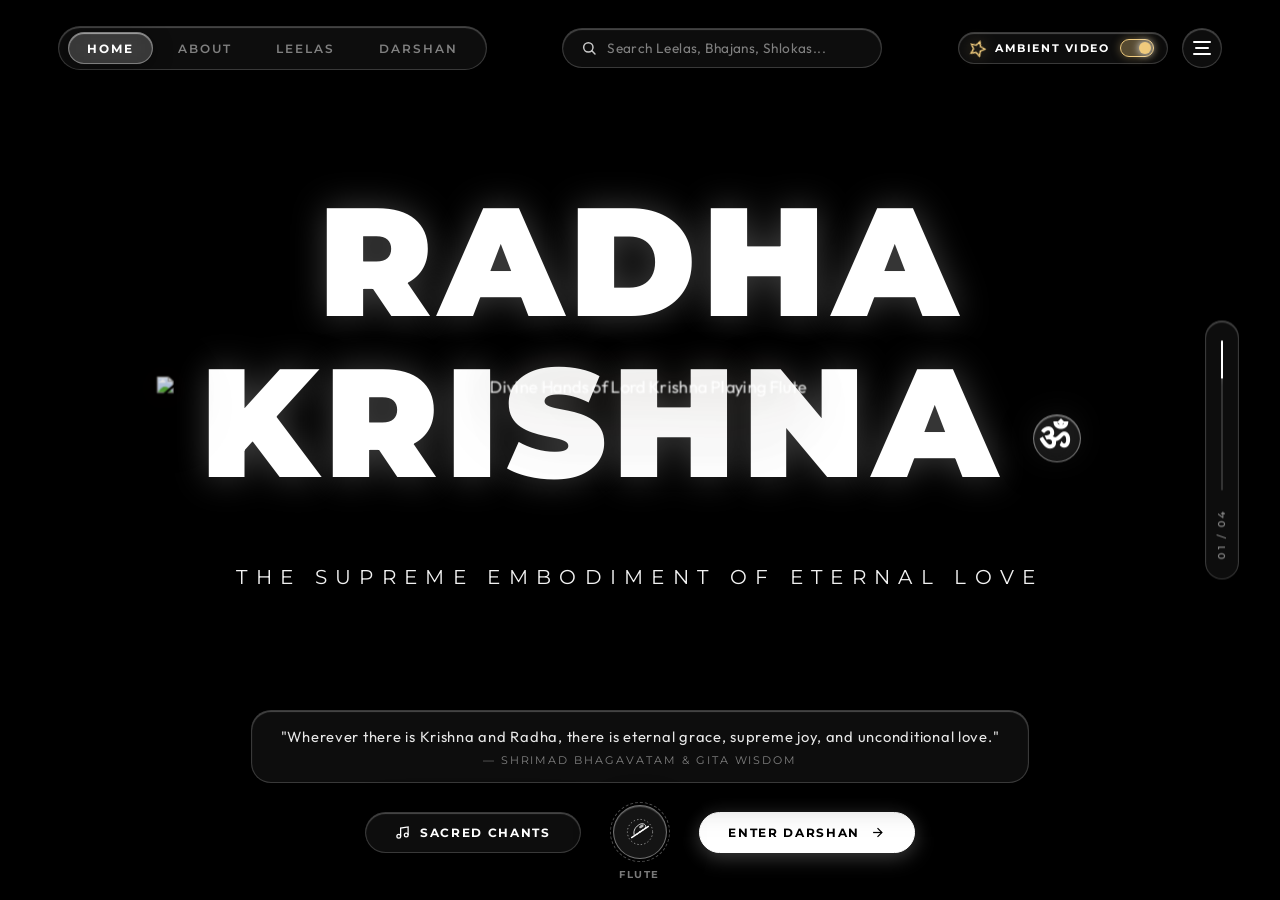
==== index.html @ 84c3e238 "Add files via upload" ====
<!DOCTYPE html>
<html lang="en">
<head>
  <meta charset="UTF-8">
  <meta name="viewport" content="width=device-width, initial-scale=1.0">
  <title>Radha Krishna | Divine Devotional Experience</title>
  <meta name="description" content="Devotional hero section dedicated to Radha and Krishna featuring 3D depth typography with divine hands layered over texts, animated video background, Glass UI aesthetics, and directional hover stretch navigation.">
  <link rel="preconnect" href="https://fonts.googleapis.com">
  <link rel="preconnect" href="https://fonts.gstatic.com" crossorigin>
  <link href="https://fonts.googleapis.com/css2?family=Cinzel:wght@500;700;800;900&family=Montserrat:ital,wght@0,300;0,400;0,600;0,700;0,800;0,900;1,300&family=Outfit:wght@300;400;500;600;700&display=swap" rel="stylesheet">
  <link rel="stylesheet" href="styles.css">
</head>
<body>
  <!-- Main Hero Viewport -->
  <main class="hero-container" id="hero">

    <!-- Animating Peacock Feather & Twinkling Background Video -->
    <div class="video-bg-container" id="videoBgContainer" aria-hidden="true">
      <video 
        id="bgVideo" 
        class="bg-video" 
        autoplay 
        loop 
        muted 
        playsinline 
        preload="auto"
      >
        <source src="https://res.cloudinary.com/acggupzy/video/upload/v1791781565/Animating_feather_and_twinkling___20261012102408.mp4" type="video/mp4">
      </video>
      <!-- Atmospheric Glass Depth Vignette Overlay -->
      <div class="video-vignette-overlay" id="videoOverlay"></div>
    </div>

    <!-- Top Navigation Header -->
    <header class="hero-header">
      <!-- Left Navigation Links with Hover Stretch Move Directional Pill -->
      <nav class="nav-links glass-nav" id="navLinks" aria-label="Main Navigation">
        <!-- Dynamic Directional Stretch Move Glass Indicator -->
        <div class="nav-stretch-pill" id="navStretchPill"></div>

        <a href="#home" class="nav-item active" data-nav="home" data-index="0">
          <span class="nav-text">HOME</span>
        </a>
        <a href="#about" class="nav-item" data-nav="about" data-index="1">
          <span class="nav-text">ABOUT</span>
        </a>
        <a href="#leelas" class="nav-item" data-nav="leelas" data-index="2">
          <span class="nav-text">LEELAS</span>
        </a>
        <a href="#darshan" class="nav-item" data-nav="darshan" data-index="3">
          <span class="nav-text">DARSHAN</span>
        </a>
      </nav>

      <!-- Center-Right Search Pill with Glass UI -->
      <div class="search-pill-wrapper">
        <div class="search-pill glass-card" id="searchPill">
          <svg class="search-icon" viewBox="0 0 24 24" fill="none" stroke="currentColor" stroke-width="2.2" stroke-linecap="round" stroke-linejoin="round" aria-hidden="true">
            <circle cx="11" cy="11" r="7"></circle>
            <line x1="21" y1="21" x2="16.65" y2="16.65"></line>
          </svg>
          <input 
            type="text" 
            id="searchInput" 
            class="search-input" 
            placeholder="Search Leelas, Bhajans, Shlokas..." 
            aria-label="Search"
            autocomplete="off"
          />
          <button class="search-clear-btn" id="searchClearBtn" aria-label="Clear search" style="display: none;">
            <svg viewBox="0 0 24 24" width="14" height="14" stroke="currentColor" stroke-width="2" fill="none">
              <line x1="18" y1="6" x2="6" y2="18"></line>
              <line x1="6" y1="6" x2="18" y2="18"></line>
            </svg>
          </button>
        </div>
      </div>

      <!-- Right Header Actions: Glass UI Video Toggle + Hamburger Menu -->
      <div class="header-actions">
        <!-- Glass UI Background Video Toggle Switch -->
        <div class="glass-toggle-wrapper">
          <button class="glass-toggle-btn active" id="bgVideoToggle" role="switch" aria-checked="true" aria-label="Toggle background animation" title="Toggle background video: Animated Feather & Stars vs Pure Black">
            <span class="toggle-icon-wrap">
              <svg class="toggle-icon icon-sparkle" viewBox="0 0 24 24" fill="none" stroke="currentColor" stroke-width="2">
                <polygon points="12 2 15.09 8.26 22 9.27 17 14.14 18.18 21.02 12 17.77 5.82 21.02 7 14.14 2 9.27 8.91 8.26 12 2"></polygon>
              </svg>
            </span>
            <span class="toggle-label" id="toggleLabel">AMBIENT VIDEO</span>
            <span class="toggle-switch-track">
              <span class="toggle-switch-thumb"></span>
            </span>
          </button>
        </div>

        <!-- Hamburger Menu Button -->
        <button class="menu-toggle-btn glass-btn" id="menuToggleBtn" aria-label="Toggle navigation drawer" aria-expanded="false">
          <span class="hamburger-line line-1"></span>
          <span class="hamburger-line line-2"></span>
          <span class="hamburger-line line-3"></span>
        </button>
      </div>
    </header>

    <!-- Right Margin Vertical Indicator Rail -->
    <aside class="right-rail glass-card" aria-label="Page Section Progress">
      <div class="rail-track">
        <div class="rail-segment active" data-step="1" title="01 • Divine Love"></div>
        <div class="rail-segment" data-step="2" title="02 • Sacred Flute"></div>
        <div class="rail-segment" data-step="3" title="03 • Bhagavad Gita"></div>
        <div class="rail-segment" data-step="4" title="04 • Maha Mantra"></div>
      </div>
      <span class="rail-counter" id="railCounter">01 / 04</span>
    </aside>

    <!-- Center 3D Depth Typography & Foreground Divine Hands Stage -->
    <section class="hero-center-content" id="heroCenterStage">
      <div class="depth-hero-stage" id="depthStage">
        
        <!-- Background Layer: Main Title "RADHA KRISHNA" (layered behind hands) -->
        <div class="title-layer-behind" id="titleLayer">
          <h1 class="main-title" id="mainTitle">
            <span class="title-word word-radha">RADHA</span>
            <span class="title-word word-krishna">KRISHNA</span>
            <sup class="title-badge glass-badge" title="Divine Supreme Absolute">ॐ</sup>
          </h1>
        </div>

        <!-- Foreground Depth Layer: Divine Hands OVER the Texts -->
        <div class="foreground-hands-wrap" id="foregroundHandsWrap" aria-hidden="true">
          <img 
            src="assets/krishna_divine_hands.png" 
            alt="Divine Hands of Lord Krishna Playing Flute" 
            class="divine-hands-img"
            id="divineHandsImg"
            draggable="false"
          />
        </div>

        <!-- Subtitle Layer (anchored directly underneath) -->
        <div class="subtitle-wrap" id="subTitleWrap">
          <p class="subtitle" id="subTitle">
            THE SUPREME EMBODIMENT OF ETERNAL LOVE
          </p>
        </div>

      </div>
    </section>

    <!-- Bottom Tagline & Call-To-Action Area -->
    <footer class="hero-bottom">
      <div class="tagline-container glass-card">
        <p class="quote-text" id="quoteText">
          "Wherever there is Krishna and Radha, there is eternal grace, supreme joy, and unconditional love."
        </p>
        <span class="quote-source" id="quoteSource">— Shrimad Bhagavatam &amp; Gita Wisdom</span>
      </div>

      <!-- Interactive Emblem / Call-To-Action Center Anchor -->
      <div class="bottom-action-group">
        <div class="cta-buttons">
          <button class="btn btn-secondary glass-btn" id="chantsBtn">
            <svg class="btn-icon" viewBox="0 0 24 24" fill="none" stroke="currentColor" stroke-width="2">
              <path d="M9 18V5l12-2v13"></path>
              <circle cx="6" cy="18" r="3"></circle>
              <circle cx="18" cy="16" r="3"></circle>
            </svg>
            <span>SACRED CHANTS</span>
          </button>

          <!-- Center Circular Emblem / Flute Harmony Player (Reference Spider logo position) -->
          <button class="emblem-btn glass-emblem" id="emblemBtn" aria-label="Play Divine Flute Harmony" title="Click to play / pause divine Bansuri flute harmony">
            <div class="emblem-ring"></div>
            <div class="emblem-icon-wrap">
              <!-- Sacred Flute & Peacock Feather Icon -->
              <svg class="emblem-svg" viewBox="0 0 40 40" fill="none" xmlns="http://www.w3.org/2000/svg">
                <!-- Outer halo -->
                <circle cx="20" cy="20" r="18" stroke="currentColor" stroke-width="1.2" stroke-dasharray="2 3" opacity="0.6"/>
                <!-- Flute -->
                <line x1="8" y1="28" x2="32" y2="12" stroke="currentColor" stroke-width="2" stroke-linecap="round"/>
                <!-- Flute finger holes -->
                <circle cx="16" cy="22.7" r="1" fill="currentColor"/>
                <circle cx="20" cy="20" r="1" fill="currentColor"/>
                <circle cx="24" cy="17.3" r="1" fill="currentColor"/>
                <circle cx="28" cy="14.7" r="1" fill="currentColor"/>
                <!-- Peacock feather crest feather plume -->
                <path d="M12 25C10 20 12 14 18 10C22 7 27 8 28 11C29 14 24 18 19 20" stroke="currentColor" stroke-width="1.4" stroke-linecap="round" opacity="0.85"/>
                <ellipse cx="22" cy="12" rx="3.5" ry="2" transform="rotate(-30 22 12)" fill="currentColor" opacity="0.7"/>
              </svg>
            </div>
            <span class="audio-status-pill" id="audioStatusText">FLUTE</span>
          </button>

          <button class="btn btn-primary glass-primary-btn" id="darshanBtn">
            <span>ENTER DARSHAN</span>
            <svg class="btn-arrow" viewBox="0 0 24 24" fill="none" stroke="currentColor" stroke-width="2">
              <line x1="5" y1="12" x2="19" y2="12"></line>
              <polyline points="12 5 19 12 12 19"></polyline>
            </svg>
          </button>
        </div>
      </div>
    </footer>

    <!-- Slide / Drawer Navigation Menu Overlay -->
    <div class="drawer-overlay" id="drawerOverlay" aria-hidden="true">
      <div class="drawer-panel glass-drawer" id="drawerPanel">
        <div class="drawer-header">
          <div class="drawer-logo">
            <span class="om-symbol">ॐ</span>
            <span>DIVINE PORTAL</span>
          </div>
          <button class="drawer-close-btn" id="drawerCloseBtn" aria-label="Close drawer">
            <svg viewBox="0 0 24 24" width="22" height="22" stroke="currentColor" stroke-width="2" fill="none">
              <line x1="18" y1="6" x2="6" y2="18"></line>
              <line x1="6" y1="6" x2="18" y2="18"></line>
            </svg>
          </button>
        </div>

        <nav class="drawer-nav">
          <a href="#home" class="drawer-link active" data-slide="0">
            <span class="drawer-num">01</span>
            <span class="drawer-title">HOME (SWAGATAM)</span>
          </a>
          <a href="#about" class="drawer-link" data-slide="1">
            <span class="drawer-num">02</span>
            <span class="drawer-title">THE DIVINE COUPLE</span>
          </a>
          <a href="#leelas" class="drawer-link" data-slide="2">
            <span class="drawer-num">03</span>
            <span class="drawer-title">SACRED VRINDAVAN LEELAS</span>
          </a>
          <a href="#gita" class="drawer-link" data-slide="3">
            <span class="drawer-num">04</span>
            <span class="drawer-title">BHAGAVAD GITA TEACHINGS</span>
          </a>
          <a href="#darshan" class="drawer-link" data-slide="4">
            <span class="drawer-num">05</span>
            <span class="drawer-title">TEMPLE &amp; DAILY DARSHAN</span>
          </a>
          <a href="#bhajans" class="drawer-link" data-slide="5">
            <span class="drawer-num">06</span>
            <span class="drawer-title">BHAJANS &amp; KIRTAN</span>
          </a>
        </nav>

        <div class="drawer-footer">
          <p class="drawer-mantra">
            "हरे कृष्ण हरे कृष्ण कृष्ण कृष्ण हरे हरे ।<br>
            हरे राम हरे राम राम राम हरे हरे ॥"
          </p>
          <div class="drawer-actions">
            <button class="btn btn-secondary btn-full glass-btn" id="drawerMahaMantraBtn">COPY MAHA-MANTRA</button>
          </div>
        </div>
      </div>
    </div>

    <!-- Sacred Chants Modal -->
    <div class="modal-backdrop" id="chantsModal" aria-hidden="true">
      <div class="modal-card glass-modal">
        <div class="modal-header">
          <h3>SACRED MANTRAS &amp; CHANTS</h3>
          <button class="modal-close-btn" id="modalCloseBtn" aria-label="Close modal">&times;</button>
        </div>
        <div class="modal-body">
          <div class="mantra-card glass-card">
            <h4>Maha Mantra</h4>
            <p class="sanskrit">हरे कृष्ण हरे कृष्ण कृष्ण कृष्ण हरे हरे | हरे राम हरे राम राम राम हरे हरे ||</p>
            <p class="translation">"O Lord Krishna, O Energy of the Lord (Hara/Radha), please engage me in Your transcendental loving service."</p>
          </div>
          <div class="mantra-card glass-card">
            <h4>Radha Gayatri Mantra</h4>
            <p class="sanskrit">ॐ वृषभानुजायै विद्महे कृष्णप्रियायै धीमहि तन्नो राधा प्रचोदयात् ||</p>
            <p class="translation">"May the daughter of King Vrishabhanu and the beloved of Krishna illuminate our intellect and guide our spiritual path."</p>
          </div>
          <div class="mantra-card glass-card">
            <h4>Krishna Shloka (Bhagavad Gita 4.7)</h4>
            <p class="sanskrit">यदा यदा हि धर्मस्य ग्लानिर्भवति भारत | अभ्युत्थानमधर्मस्य तदात्मानं सृजाम्यहम् ||</p>
            <p class="translation">"Whenever virtue subsides and wickedness prevails, I manifest Myself on earth."</p>
          </div>
        </div>
      </div>
    </div>

    <!-- Interactive Toast Notification -->
    <div class="toast glass-toast" id="toast" role="status" aria-live="polite"></div>

  </main>

  <script src="script.js"></script>
</body>
</html>
---- styles.css ----
/* ==========================================================================
   Radha Krishna Devotional Hero Section
   With Animating Feather & Twinkling Video Background,
   Glass UI Aesthetics & Directional Hover Stretch Navigation
   ========================================================================== */

:root {
  --bg-color: #000000;
  --text-primary: #ffffff;
  --text-secondary: rgba(255, 255, 255, 0.78);
  --text-muted: rgba(255, 255, 255, 0.48);
  
  /* Glass UI Design Tokens */
  --glass-bg: rgba(255, 255, 255, 0.05);
  --glass-bg-hover: rgba(255, 255, 255, 0.12);
  --glass-border: rgba(255, 255, 255, 0.18);
  --glass-border-hover: rgba(255, 255, 255, 0.55);
  --glass-blur: 20px;
  --glass-shadow: 0 10px 36px rgba(0, 0, 0, 0.5), inset 0 1px 1px rgba(255, 255, 255, 0.25);
  
  --accent-gold: #f0cb7d;
  --accent-gold-glow: rgba(240, 203, 125, 0.4);

  --font-display: 'Montserrat', -apple-system, BlinkMacSystemFont, sans-serif;
  --font-serif: 'Cinzel', serif;
  --font-body: 'Outfit', sans-serif;

  --nav-height: 80px;
  --side-padding: clamp(1.5rem, 4.5vw, 5rem);
}

/* Reset & Box Sizing */
*, *::before, *::after {
  margin: 0;
  padding: 0;
  box-sizing: border-box;
}

html, body {
  width: 100%;
  height: 100%;
  background-color: var(--bg-color);
  color: var(--text-primary);
  font-family: var(--font-body);
  overflow-x: hidden;
  -webkit-font-smoothing: antialiased;
  -moz-osx-font-smoothing: grayscale;
}

/* ==========================================================================
   Hero Container Layout
   ========================================================================== */
.hero-container {
  position: relative;
  width: 100vw;
  min-height: 100vh;
  background-color: #000000;
  display: flex;
  flex-direction: column;
  justify-content: space-between;
  padding: 0 var(--side-padding);
  user-select: none;
  overflow: hidden;
}

/* ==========================================================================
   Video Background & Atmospheric Depth Overlays
   ========================================================================== */
.video-bg-container {
  position: fixed;
  inset: 0;
  width: 100vw;
  height: 100vh;
  z-index: 0;
  pointer-events: none;
  opacity: 1;
  visibility: visible;
  transition: opacity 0.6s cubic-bezier(0.2, 0.8, 0.2, 1), visibility 0.6s ease;
  overflow: hidden;
}

.video-bg-container.hidden {
  opacity: 0;
  visibility: hidden;
}

.bg-video {
  position: absolute;
  top: 50%;
  left: 50%;
  width: 100%;
  height: 100%;
  min-width: 100vw;
  min-height: 100vh;
  object-fit: cover;
  transform: translate(-50%, -50%);
  filter: brightness(0.82) contrast(1.12);
}

.video-vignette-overlay {
  position: absolute;
  inset: 0;
  /* Deep cinematic radial gradient + vertical gradient ensuring text crispness */
  background: 
    radial-gradient(ellipse at center, rgba(0, 0, 0, 0.25) 0%, rgba(0, 0, 0, 0.68) 65%, #000000 100%),
    linear-gradient(to bottom, rgba(0, 0, 0, 0.6) 0%, transparent 22%, transparent 75%, rgba(0, 0, 0, 0.85) 100%);
  pointer-events: none;
}

/* ==========================================================================
   Top Header Navigation
   ========================================================================== */
.hero-header {
  position: relative;
  z-index: 50;
  width: 100%;
  height: var(--nav-height);
  display: flex;
  align-items: center;
  justify-content: space-between;
  gap: 1.5rem;
  padding-top: 1rem;
}

/* Glass UI Nav Capsule with Directional Hover Stretch Indicator */
.nav-links.glass-nav {
  position: relative;
  display: flex;
  align-items: center;
  background: var(--glass-bg);
  backdrop-filter: blur(var(--glass-blur));
  -webkit-backdrop-filter: blur(var(--glass-blur));
  border: 1px solid var(--glass-border);
  border-radius: 9999px;
  padding: 5px 8px;
  gap: 4px;
  box-shadow: var(--glass-shadow);
  transition: border-color 0.3s ease;
}

.nav-links.glass-nav:hover {
  border-color: rgba(255, 255, 255, 0.3);
}

/* The Moving Directional Stretch Glass Pill */
.nav-stretch-pill {
  position: absolute;
  top: 5px;
  bottom: 5px;
  left: 0;
  width: 0;
  border-radius: 9999px;
  background: rgba(255, 255, 255, 0.16);
  backdrop-filter: blur(14px);
  -webkit-backdrop-filter: blur(14px);
  border: 1px solid rgba(255, 255, 255, 0.35);
  box-shadow: 0 4px 20px rgba(0, 0, 0, 0.35), inset 0 1px 1px rgba(255, 255, 255, 0.55);
  pointer-events: none;
  z-index: 1;
  opacity: 0;
  transform-origin: center;
  /* Fluid elastic transition */
  transition: 
    left 0.32s cubic-bezier(0.2, 0.9, 0.28, 1),
    width 0.32s cubic-bezier(0.2, 0.9, 0.28, 1),
    transform 0.24s cubic-bezier(0.2, 0.9, 0.28, 1),
    opacity 0.25s ease;
}

/* Dynamic Directional Stretch Classes applied via JS */
.nav-stretch-pill.stretch-right {
  transform: scaleX(1.2) skewX(-3deg);
  transform-origin: left center;
}

.nav-stretch-pill.stretch-left {
  transform: scaleX(1.2) skewX(3deg);
  transform-origin: right center;
}

/* Nav Item Links */
.nav-item {
  position: relative;
  z-index: 2;
  display: inline-flex;
  align-items: center;
  justify-content: center;
  text-decoration: none;
  font-family: var(--font-display);
  font-size: 0.78rem;
  font-weight: 600;
  letter-spacing: 0.16em;
  color: var(--text-muted);
  padding: 0.55rem 1.25rem;
  border-radius: 9999px;
  transition: color 0.25s ease, transform 0.25s cubic-bezier(0.2, 0.8, 0.2, 1);
  white-space: nowrap;
}

.nav-item:hover {
  color: var(--text-primary);
  transform: translateY(-1px);
}

.nav-item.active {
  color: var(--text-primary);
  font-weight: 700;
}

/* Center-Right Search Pill (Glass UI) */
.search-pill-wrapper {
  flex: 0 1 320px;
  display: flex;
  justify-content: center;
}

.search-pill.glass-card {
  width: 100%;
  max-width: 320px;
  height: 40px;
  background: var(--glass-bg);
  backdrop-filter: blur(var(--glass-blur));
  -webkit-backdrop-filter: blur(var(--glass-blur));
  border: 1px solid var(--glass-border);
  border-radius: 9999px;
  display: flex;
  align-items: center;
  padding: 0 1.1rem;
  gap: 0.65rem;
  box-shadow: var(--glass-shadow);
  transition: all 0.3s cubic-bezier(0.2, 0.8, 0.2, 1);
}

.search-pill.glass-card:hover,
.search-pill.glass-card:focus-within {
  background: var(--glass-bg-hover);
  border-color: var(--glass-border-hover);
  box-shadow: 0 0 20px rgba(255, 255, 255, 0.12), inset 0 1px 1px rgba(255, 255, 255, 0.4);
}

.search-icon {
  width: 16px;
  height: 16px;
  stroke: var(--text-secondary);
  flex-shrink: 0;
  transition: stroke 0.2s ease;
}

.search-pill:focus-within .search-icon {
  stroke: var(--text-primary);
}

.search-input {
  width: 100%;
  background: transparent;
  border: none;
  outline: none;
  color: var(--text-primary);
  font-family: var(--font-body);
  font-size: 0.85rem;
  letter-spacing: 0.03em;
}

.search-input::placeholder {
  color: var(--text-muted);
  font-weight: 400;
  transition: opacity 0.2s ease;
}

.search-input:focus::placeholder {
  opacity: 0.4;
}

.search-clear-btn {
  background: transparent;
  border: none;
  color: var(--text-secondary);
  cursor: pointer;
  padding: 2px;
  display: flex;
  align-items: center;
  justify-content: center;
  transition: color 0.2s ease;
}

.search-clear-btn:hover {
  color: var(--text-primary);
}

/* Header Actions & Glass UI Toggle */
.header-actions {
  display: flex;
  align-items: center;
  gap: 0.9rem;
}

/* Glass UI Video Background Toggle */
.glass-toggle-wrapper {
  display: flex;
  align-items: center;
}

.glass-toggle-btn {
  display: inline-flex;
  align-items: center;
  gap: 0.65rem;
  padding: 6px 13px 6px 11px;
  background: var(--glass-bg);
  backdrop-filter: blur(var(--glass-blur));
  -webkit-backdrop-filter: blur(var(--glass-blur));
  border: 1px solid var(--glass-border);
  border-radius: 9999px;
  box-shadow: var(--glass-shadow);
  cursor: pointer;
  color: #ffffff;
  font-family: var(--font-display);
  font-size: 0.7rem;
  font-weight: 700;
  letter-spacing: 0.14em;
  transition: all 0.3s cubic-bezier(0.2, 0.8, 0.2, 1);
  user-select: none;
}

.glass-toggle-btn:hover {
  background: var(--glass-bg-hover);
  border-color: var(--glass-border-hover);
  box-shadow: 0 6px 24px rgba(255, 255, 255, 0.12), inset 0 1px 1px rgba(255, 255, 255, 0.4);
  transform: translateY(-1px);
}

.toggle-icon-wrap {
  width: 15px;
  height: 15px;
  display: flex;
  align-items: center;
  justify-content: center;
  color: var(--text-muted);
  transition: all 0.3s ease;
}

.glass-toggle-btn.active .toggle-icon-wrap {
  color: var(--accent-gold);
  transform: rotate(20deg) scale(1.15);
  filter: drop-shadow(0 0 6px var(--accent-gold-glow));
}

.toggle-label {
  font-size: 0.68rem;
  color: var(--text-secondary);
  transition: color 0.25s ease;
}

.glass-toggle-btn.active .toggle-label {
  color: #ffffff;
}

.toggle-switch-track {
  position: relative;
  width: 34px;
  height: 18px;
  background: rgba(255, 255, 255, 0.14);
  border-radius: 9999px;
  border: 1px solid rgba(255, 255, 255, 0.25);
  transition: all 0.3s ease;
}

.glass-toggle-btn.active .toggle-switch-track {
  background: rgba(240, 203, 125, 0.32);
  border-color: var(--accent-gold);
  box-shadow: 0 0 10px var(--accent-gold-glow);
}

.toggle-switch-thumb {
  position: absolute;
  top: 2px;
  left: 2px;
  width: 12px;
  height: 12px;
  border-radius: 50%;
  background: #ffffff;
  box-shadow: 0 2px 6px rgba(0, 0, 0, 0.4);
  transition: transform 0.3s cubic-bezier(0.2, 0.9, 0.3, 1), background-color 0.3s ease;
}

.glass-toggle-btn.active .toggle-switch-thumb {
  transform: translateX(16px);
  background: var(--accent-gold);
  box-shadow: 0 0 8px #ffffff;
}

/* Glass Hamburger Button */
.menu-toggle-btn.glass-btn {
  background: var(--glass-bg);
  backdrop-filter: blur(var(--glass-blur));
  -webkit-backdrop-filter: blur(var(--glass-blur));
  border: 1px solid var(--glass-border);
  border-radius: 50%;
  width: 40px;
  height: 40px;
  display: flex;
  flex-direction: column;
  justify-content: center;
  align-items: center;
  gap: 4px;
  cursor: pointer;
  padding: 0;
  transition: all 0.28s ease;
  box-shadow: var(--glass-shadow);
}

.menu-toggle-btn.glass-btn:hover {
  background: var(--glass-bg-hover);
  border-color: var(--glass-border-hover);
  transform: translateY(-1px);
}

.hamburger-line {
  display: block;
  height: 2px;
  background-color: var(--text-primary);
  border-radius: 2px;
  transition: all 0.25s cubic-bezier(0.4, 0, 0.2, 1);
}

.hamburger-line.line-1 { width: 18px; }
.hamburger-line.line-2 { width: 14px; }
.hamburger-line.line-3 { width: 18px; }

.menu-toggle-btn:hover .hamburger-line {
  width: 18px;
}

/* ==========================================================================
   Right Margin Vertical Rail Indicator
   ========================================================================== */
.right-rail.glass-card {
  position: fixed;
  right: clamp(1.2rem, 3.2vw, 3.5rem);
  top: 50%;
  transform: translateY(-50%);
  z-index: 40;
  display: flex;
  flex-direction: column;
  align-items: center;
  gap: 1.2rem;
  background: var(--glass-bg);
  backdrop-filter: blur(var(--glass-blur));
  -webkit-backdrop-filter: blur(var(--glass-blur));
  border: 1px solid var(--glass-border);
  border-radius: 9999px;
  padding: 1.2rem 0.6rem;
  box-shadow: var(--glass-shadow);
}

.rail-track {
  width: 2px;
  height: 150px;
  background-color: rgba(255, 255, 255, 0.16);
  position: relative;
  display: flex;
  flex-direction: column;
  border-radius: 2px;
  overflow: hidden;
}

.rail-segment {
  flex: 1;
  width: 100%;
  cursor: pointer;
  transition: background-color 0.3s ease;
  position: relative;
}

.rail-segment:hover {
  background-color: rgba(255, 255, 255, 0.4);
}

.rail-segment.active {
  background-color: #ffffff;
  box-shadow: 0 0 10px rgba(255, 255, 255, 0.85);
}

.rail-counter {
  font-family: var(--font-display);
  font-size: 0.65rem;
  font-weight: 600;
  letter-spacing: 0.2em;
  color: var(--text-muted);
  writing-mode: vertical-rl;
  text-orientation: mixed;
  transform: rotate(180deg);
}

/* ==========================================================================
   Center 3D Depth Typography & Foreground Divine Hands Stage
   Hands Layered OVER the Text (Spider-Man 3D Depth Style)
   ========================================================================== */
.hero-center-content {
  position: relative;
  z-index: 20;
  flex: 1;
  display: flex;
  flex-direction: column;
  justify-content: center;
  align-items: center;
  text-align: center;
  padding: 1.5rem 0;
  margin: auto 0;
  width: 100%;
}

.depth-hero-stage {
  position: relative;
  width: 100%;
  max-width: 1440px;
  display: flex;
  flex-direction: column;
  align-items: center;
  justify-content: center;
  perspective: 1200px;
  transform-style: preserve-3d;
}

/* Background Layer: Massive Bold Title "RADHA KRISHNA" (behind hands) */
.title-layer-behind {
  position: relative;
  z-index: 10;
  display: flex;
  align-items: center;
  justify-content: center;
  width: 100%;
  transform-style: preserve-3d;
  will-change: transform;
  transition: transform 0.2s cubic-bezier(0.2, 0.8, 0.2, 1);
}

.main-title {
  display: inline-flex;
  align-items: baseline;
  justify-content: center;
  flex-wrap: wrap;
  gap: clamp(0.5rem, 2vw, 2.5rem);
  font-family: var(--font-display);
  font-size: clamp(3.8rem, 12vw, 11rem);
  font-weight: 900;
  line-height: 0.88;
  letter-spacing: 0.04em;
  text-transform: uppercase;
  color: #ffffff;
  position: relative;
  margin: 0;
  padding: 0;
  text-shadow: 0 0 35px rgba(255, 255, 255, 0.25), 0 10px 40px rgba(0, 0, 0, 0.8);
}

.title-word {
  display: inline-block;
  letter-spacing: 0.04em;
}

/* Om ॐ Glass Badge */
.title-badge.glass-badge {
  font-family: var(--font-serif);
  font-size: clamp(1rem, 2.8vw, 2.4rem);
  font-weight: 700;
  vertical-align: super;
  line-height: 1;
  margin-left: 0.3rem;
  color: var(--text-primary);
  background: rgba(255, 255, 255, 0.08);
  backdrop-filter: blur(12px);
  -webkit-backdrop-filter: blur(12px);
  border: 1.5px solid rgba(255, 255, 255, 0.45);
  border-radius: 50%;
  width: clamp(26px, 3.8vw, 48px);
  height: clamp(26px, 3.8vw, 48px);
  display: inline-flex;
  align-items: center;
  justify-content: center;
  box-sizing: border-box;
  transform: translateY(-0.8em);
  transition: all 0.3s ease;
  cursor: pointer;
  box-shadow: 0 4px 16px rgba(0, 0, 0, 0.3), inset 0 1px 1px rgba(255, 255, 255, 0.4);
}

.title-badge.glass-badge:hover {
  border-color: #ffffff;
  background: rgba(255, 255, 255, 0.18);
  transform: translateY(-0.8em) scale(1.08);
  box-shadow: 0 0 20px rgba(255, 255, 255, 0.35);
}

/* Foreground Depth Layer: Divine Hands OVER the Texts (z-index 25) */
.foreground-hands-wrap {
  position: absolute;
  top: 48%;
  left: 50%;
  transform: translate(-50%, -50%);
  z-index: 25;
  width: min(920px, 88vw);
  max-width: 950px;
  pointer-events: none;
  transform-style: preserve-3d;
  will-change: transform, opacity, filter;
  transition: transform 0.2s cubic-bezier(0.2, 0.8, 0.2, 1),
              opacity 0.45s cubic-bezier(0.2, 0.8, 0.2, 1),
              filter 0.45s cubic-bezier(0.2, 0.8, 0.2, 1);
  display: flex;
  align-items: center;
  justify-content: center;
  opacity: 0.9;
}

.divine-hands-img {
  width: 100%;
  height: auto;
  object-fit: contain;
  display: block;
  /* Multi-level ambient occlusion shadow casting onto text behind */
  filter: 
    drop-shadow(0 20px 45px rgba(0, 0, 0, 0.9)) 
    drop-shadow(0 0 35px rgba(240, 203, 125, 0.3))
    drop-shadow(0 -5px 20px rgba(0, 0, 0, 0.5));
  animation: floatHands 6s ease-in-out infinite;
  transition: opacity 0.45s cubic-bezier(0.2, 0.8, 0.2, 1),
              filter 0.45s cubic-bezier(0.2, 0.8, 0.2, 1);
}

@keyframes floatHands {
  0%, 100% {
    transform: translateY(0px) rotate(0deg);
  }
  50% {
    transform: translateY(-6px) rotate(0.4deg);
  }
}

/* ==========================================================================
   Hover Transparency & Text Reveal Effects
   Makes forearms transparent on hover so covered text/subheadings shine through
   ========================================================================== */

/* Stage Hover: reduce forearms opacity to make covered text visible */
.depth-hero-stage:hover .foreground-hands-wrap,
.foreground-hands-wrap.hover-transparent {
  opacity: 0.32;
  filter: drop-shadow(0 10px 25px rgba(0, 0, 0, 0.6))
          drop-shadow(0 0 25px rgba(240, 203, 125, 0.25));
}

/* Hovering specifically on the subtitle/subheadings: maximum transparency */
.subtitle-wrap:hover ~ .foreground-hands-wrap,
.depth-hero-stage:hover .subtitle-wrap:hover ~ .foreground-hands-wrap,
.foreground-hands-wrap.ultra-transparent {
  opacity: 0.18;
}

/* Text glow & illumination on hover */
.depth-hero-stage:hover .main-title,
.title-layer-behind:hover .main-title {
  text-shadow: 0 0 50px rgba(255, 255, 255, 0.95), 
               0 0 25px rgba(240, 203, 125, 0.6),
               0 10px 40px rgba(0, 0, 0, 0.85);
}

/* Subtitle Layer positioned beneath the composition with frosted glass highlight */
.subtitle-wrap {
  position: relative;
  z-index: 35;
  margin-top: clamp(2.8rem, 5.2vw, 4.6rem);
  text-align: center;
  width: 100%;
  pointer-events: auto;
  cursor: default;
  transition: all 0.35s ease;
}

.subtitle {
  display: inline-block;
  font-family: var(--font-display);
  font-size: clamp(0.78rem, 1.6vw, 1.45rem);
  font-weight: 400;
  letter-spacing: clamp(0.32em, 0.65vw, 0.58em);
  text-transform: uppercase;
  color: rgba(255, 255, 255, 0.95);
  margin: 0;
  padding: 6px 20px;
  border-radius: 9999px;
  background: transparent;
  text-shadow: 0 2px 14px rgba(0, 0, 0, 0.95);
  transition: all 0.35s cubic-bezier(0.2, 0.8, 0.2, 1);
  border: 1px solid transparent;
}

/* When hovering over the subtitle or stage, illuminate it with frosted glass pill */
.depth-hero-stage:hover .subtitle,
.subtitle-wrap:hover .subtitle {
  color: #ffffff;
  background: rgba(0, 0, 0, 0.45);
  backdrop-filter: blur(12px);
  -webkit-backdrop-filter: blur(12px);
  border-color: rgba(255, 255, 255, 0.22);
  box-shadow: 0 8px 30px rgba(0, 0, 0, 0.6), inset 0 1px 1px rgba(255, 255, 255, 0.2);
  text-shadow: 0 0 20px rgba(255, 255, 255, 0.85);
  transform: translateY(-2px);
}

/* ==========================================================================
   Bottom Tagline & Call-To-Action Area
   ========================================================================== */
.hero-bottom {
  position: relative;
  z-index: 30;
  width: 100%;
  display: flex;
  flex-direction: column;
  align-items: center;
  gap: 1.4rem;
  padding-bottom: clamp(1.5rem, 3.2vw, 3rem);
}

/* Frosted Glass Tagline Capsule */
.tagline-container.glass-card {
  display: flex;
  flex-direction: column;
  align-items: center;
  gap: 0.35rem;
  text-align: center;
  max-width: 840px;
  background: var(--glass-bg);
  backdrop-filter: blur(var(--glass-blur));
  -webkit-backdrop-filter: blur(var(--glass-blur));
  border: 1px solid var(--glass-border);
  border-radius: 20px;
  padding: 0.9rem 1.8rem;
  box-shadow: var(--glass-shadow);
}

.quote-text {
  font-family: var(--font-body);
  font-size: clamp(0.85rem, 1.15vw, 1.05rem);
  font-weight: 400;
  letter-spacing: 0.05em;
  color: rgba(255, 255, 255, 0.9);
  line-height: 1.5;
  transition: opacity 0.35s ease, transform 0.35s ease;
}

.quote-source {
  font-family: var(--font-display);
  font-size: 0.68rem;
  letter-spacing: 0.18em;
  text-transform: uppercase;
  color: var(--text-muted);
}

/* Call to action & emblem group */
.bottom-action-group {
  display: flex;
  flex-direction: column;
  align-items: center;
  gap: 1.2rem;
}

.cta-buttons {
  display: flex;
  align-items: center;
  justify-content: center;
  gap: clamp(1rem, 2.5vw, 2.2rem);
  flex-wrap: wrap;
}

/* Glass Buttons */
.btn {
  display: inline-flex;
  align-items: center;
  justify-content: center;
  gap: 0.6rem;
  padding: 0.75rem 1.8rem;
  border-radius: 9999px;
  font-family: var(--font-display);
  font-size: 0.75rem;
  font-weight: 700;
  letter-spacing: 0.14em;
  text-transform: uppercase;
  text-decoration: none;
  cursor: pointer;
  transition: all 0.28s cubic-bezier(0.2, 0.8, 0.2, 1);
  background: transparent;
  user-select: none;
}

.btn-primary.glass-primary-btn {
  background-color: #ffffff;
  color: #000000;
  border: 1px solid #ffffff;
  box-shadow: 0 4px 20px rgba(255, 255, 255, 0.25);
}

.btn-primary.glass-primary-btn:hover {
  background-color: rgba(255, 255, 255, 0.15);
  backdrop-filter: blur(16px);
  -webkit-backdrop-filter: blur(16px);
  color: #ffffff;
  box-shadow: 0 0 25px rgba(255, 255, 255, 0.4);
  transform: translateY(-2px);
}

.btn-secondary.glass-btn {
  background: var(--glass-bg);
  backdrop-filter: blur(var(--glass-blur));
  -webkit-backdrop-filter: blur(var(--glass-blur));
  color: #ffffff;
  border: 1px solid var(--glass-border);
  box-shadow: var(--glass-shadow);
}

.btn-secondary.glass-btn:hover {
  background: var(--glass-bg-hover);
  border-color: var(--glass-border-hover);
  transform: translateY(-2px);
  box-shadow: 0 6px 24px rgba(255, 255, 255, 0.15), inset 0 1px 1px rgba(255, 255, 255, 0.4);
}

.btn-icon {
  width: 15px;
  height: 15px;
}

.btn-arrow {
  width: 15px;
  height: 15px;
  transition: transform 0.25s ease;
}

.btn-primary:hover .btn-arrow {
  transform: translateX(4px);
}

/* Center Glass Emblem Button */
.emblem-btn.glass-emblem {
  position: relative;
  width: 54px;
  height: 54px;
  border-radius: 50%;
  background: rgba(255, 255, 255, 0.08);
  backdrop-filter: blur(var(--glass-blur));
  -webkit-backdrop-filter: blur(var(--glass-blur));
  border: 1px solid rgba(255, 255, 255, 0.4);
  display: flex;
  flex-direction: column;
  align-items: center;
  justify-content: center;
  cursor: pointer;
  color: #ffffff;
  transition: all 0.3s cubic-bezier(0.2, 0.8, 0.2, 1);
  outline: none;
  box-shadow: var(--glass-shadow);
}

.emblem-ring {
  position: absolute;
  inset: -4px;
  border-radius: 50%;
  border: 1px dashed rgba(255, 255, 255, 0.3);
  transition: transform 12s linear, border-color 0.3s ease;
  pointer-events: none;
}

.emblem-btn:hover .emblem-ring,
.emblem-btn.playing .emblem-ring {
  animation: rotateEmblem 10s linear infinite;
  border-color: rgba(255, 255, 255, 0.75);
}

@keyframes rotateEmblem {
  from { transform: rotate(0deg); }
  to { transform: rotate(360deg); }
}

.emblem-btn:hover {
  border-color: #ffffff;
  background: rgba(255, 255, 255, 0.18);
  box-shadow: 0 0 24px rgba(255, 255, 255, 0.35);
  transform: scale(1.08);
}

.emblem-btn.playing {
  border-color: var(--accent-gold);
  color: var(--accent-gold);
  box-shadow: 0 0 28px var(--accent-gold-glow);
}

.emblem-icon-wrap {
  width: 28px;
  height: 28px;
  display: flex;
  align-items: center;
  justify-content: center;
}

.emblem-svg {
  width: 100%;
  height: 100%;
}

.audio-status-pill {
  position: absolute;
  bottom: -22px;
  font-family: var(--font-display);
  font-size: 0.6rem;
  font-weight: 700;
  letter-spacing: 0.16em;
  color: var(--text-muted);
  text-transform: uppercase;
  pointer-events: none;
  white-space: nowrap;
  transition: color 0.2s ease;
}

.emblem-btn:hover .audio-status-pill,
.emblem-btn.playing .audio-status-pill {
  color: #ffffff;
}

/* ==========================================================================
   Navigation Drawer (Slide-out menu with Glass UI)
   ========================================================================== */
.drawer-overlay {
  position: fixed;
  inset: 0;
  background: rgba(0, 0, 0, 0.72);
  backdrop-filter: blur(14px);
  -webkit-backdrop-filter: blur(14px);
  z-index: 100;
  opacity: 0;
  visibility: hidden;
  transition: opacity 0.32s ease, visibility 0.32s ease;
}

.drawer-overlay.open {
  opacity: 1;
  visibility: visible;
}

.drawer-panel.glass-drawer {
  position: absolute;
  top: 0;
  right: 0;
  width: min(450px, 92vw);
  height: 100%;
  background: rgba(10, 10, 10, 0.88);
  backdrop-filter: blur(28px);
  -webkit-backdrop-filter: blur(28px);
  border-left: 1px solid var(--glass-border);
  display: flex;
  flex-direction: column;
  justify-content: space-between;
  padding: 2.5rem 2rem;
  transform: translateX(100%);
  transition: transform 0.35s cubic-bezier(0.2, 0.8, 0.2, 1);
  box-shadow: -10px 0 40px rgba(0, 0, 0, 0.7);
}

.drawer-overlay.open .drawer-panel {
  transform: translateX(0);
}

.drawer-header {
  display: flex;
  align-items: center;
  justify-content: space-between;
}

.drawer-logo {
  display: flex;
  align-items: center;
  gap: 0.7rem;
  font-family: var(--font-display);
  font-size: 0.85rem;
  font-weight: 700;
  letter-spacing: 0.2em;
  color: #ffffff;
}

.om-symbol {
  font-size: 1.25rem;
  color: var(--accent-gold);
}

.drawer-close-btn {
  background: transparent;
  border: none;
  color: var(--text-muted);
  cursor: pointer;
  padding: 4px;
  display: flex;
  align-items: center;
  justify-content: center;
  transition: color 0.2s ease;
}

.drawer-close-btn:hover {
  color: #ffffff;
}

.drawer-nav {
  display: flex;
  flex-direction: column;
  gap: 1.2rem;
  margin: 2rem 0;
}

.drawer-link {
  display: flex;
  align-items: baseline;
  gap: 1rem;
  text-decoration: none;
  color: var(--text-secondary);
  font-family: var(--font-display);
  font-size: 0.9rem;
  font-weight: 600;
  letter-spacing: 0.12em;
  padding: 0.6rem 0;
  border-bottom: 1px solid rgba(255, 255, 255, 0.08);
  transition: all 0.25s ease;
}

.drawer-link:hover,
.drawer-link.active {
  color: #ffffff;
  border-bottom-color: var(--glass-border-hover);
  padding-left: 0.5rem;
}

.drawer-num {
  font-size: 0.72rem;
  color: var(--text-muted);
  font-family: var(--font-body);
}

.drawer-footer {
  display: flex;
  flex-direction: column;
  gap: 1.2rem;
}

.drawer-mantra {
  font-size: 0.85rem;
  line-height: 1.6;
  color: var(--text-muted);
  font-style: italic;
  text-align: center;
}

.btn-full {
  width: 100%;
}

/* ==========================================================================
   Modals with Glass UI
   ========================================================================== */
.modal-backdrop {
  position: fixed;
  inset: 0;
  background: rgba(0, 0, 0, 0.82);
  backdrop-filter: blur(16px);
  -webkit-backdrop-filter: blur(16px);
  z-index: 120;
  display: flex;
  align-items: center;
  justify-content: center;
  padding: 1.5rem;
  opacity: 0;
  visibility: hidden;
  transition: all 0.3s ease;
}

.modal-backdrop.open {
  opacity: 1;
  visibility: visible;
}

.modal-card.glass-modal {
  background: rgba(14, 14, 14, 0.85);
  backdrop-filter: blur(28px);
  -webkit-backdrop-filter: blur(28px);
  border: 1px solid var(--glass-border);
  border-radius: 16px;
  max-width: 620px;
  width: 100%;
  max-height: 85vh;
  overflow-y: auto;
  padding: 2rem;
  box-shadow: 0 24px 70px rgba(0, 0, 0, 0.85), inset 0 1px 1px rgba(255, 255, 255, 0.25);
  transform: translateY(20px);
  transition: transform 0.3s cubic-bezier(0.2, 0.8, 0.2, 1);
}

.modal-backdrop.open .modal-card {
  transform: translateY(0);
}

.modal-header {
  display: flex;
  align-items: center;
  justify-content: space-between;
  padding-bottom: 1.2rem;
  border-bottom: 1px solid var(--glass-border);
}

.modal-header h3 {
  font-family: var(--font-display);
  font-size: 0.95rem;
  font-weight: 700;
  letter-spacing: 0.16em;
  color: #ffffff;
}

.modal-close-btn {
  background: transparent;
  border: none;
  font-size: 1.6rem;
  color: var(--text-muted);
  cursor: pointer;
  line-height: 1;
  transition: color 0.2s ease;
}

.modal-close-btn:hover {
  color: #ffffff;
}

.modal-body {
  padding-top: 1.5rem;
  display: flex;
  flex-direction: column;
  gap: 1.4rem;
}

.mantra-card.glass-card {
  padding: 1.1rem;
  border: 1px solid var(--glass-border);
  border-radius: 12px;
  background: rgba(255, 255, 255, 0.04);
}

.mantra-card h4 {
  font-family: var(--font-display);
  font-size: 0.85rem;
  font-weight: 600;
  letter-spacing: 0.1em;
  color: var(--accent-gold);
  margin-bottom: 0.5rem;
}

.mantra-card .sanskrit {
  font-size: 1rem;
  line-height: 1.6;
  color: #ffffff;
  margin-bottom: 0.5rem;
}

.mantra-card .translation {
  font-size: 0.82rem;
  color: var(--text-secondary);
  line-height: 1.5;
}

/* Glass Toast Message */
.toast.glass-toast {
  position: fixed;
  bottom: 2rem;
  left: 50%;
  transform: translateX(-50%) translateY(100px);
  background: rgba(20, 20, 20, 0.85);
  backdrop-filter: blur(18px);
  -webkit-backdrop-filter: blur(18px);
  color: #ffffff;
  border: 1px solid var(--glass-border);
  border-radius: 9999px;
  padding: 0.65rem 1.6rem;
  font-family: var(--font-display);
  font-size: 0.78rem;
  font-weight: 600;
  letter-spacing: 0.1em;
  z-index: 200;
  opacity: 0;
  transition: transform 0.3s cubic-bezier(0.2, 0.8, 0.2, 1), opacity 0.3s ease;
  pointer-events: none;
  box-shadow: 0 10px 30px rgba(0, 0, 0, 0.7);
}

.toast.show {
  transform: translateX(-50%) translateY(0);
  opacity: 1;
}

/* ==========================================================================
   Responsive Adaptations
   ========================================================================== */
@media (max-width: 1040px) {
  .search-pill-wrapper {
    flex: 0 1 240px;
  }
  
  .right-rail {
    right: 1.2rem;
  }
}

@media (max-width: 860px) {
  :root {
    --nav-height: 70px;
  }

  .nav-links.glass-nav {
    display: none; /* Full responsive navigation inside drawer */
  }

  .search-pill-wrapper {
    flex: 1;
    max-width: 260px;
  }

  .right-rail {
    display: none;
  }

  .hero-center-content {
    padding: 1rem 0;
  }

  .subtitle {
    letter-spacing: 0.26em;
  }

  .quote-text {
    font-size: 0.85rem;
    padding: 0 0.5rem;
  }

  .cta-buttons {
    gap: 0.8rem;
  }

  .btn {
    padding: 0.65rem 1.2rem;
    font-size: 0.7rem;
  }
}
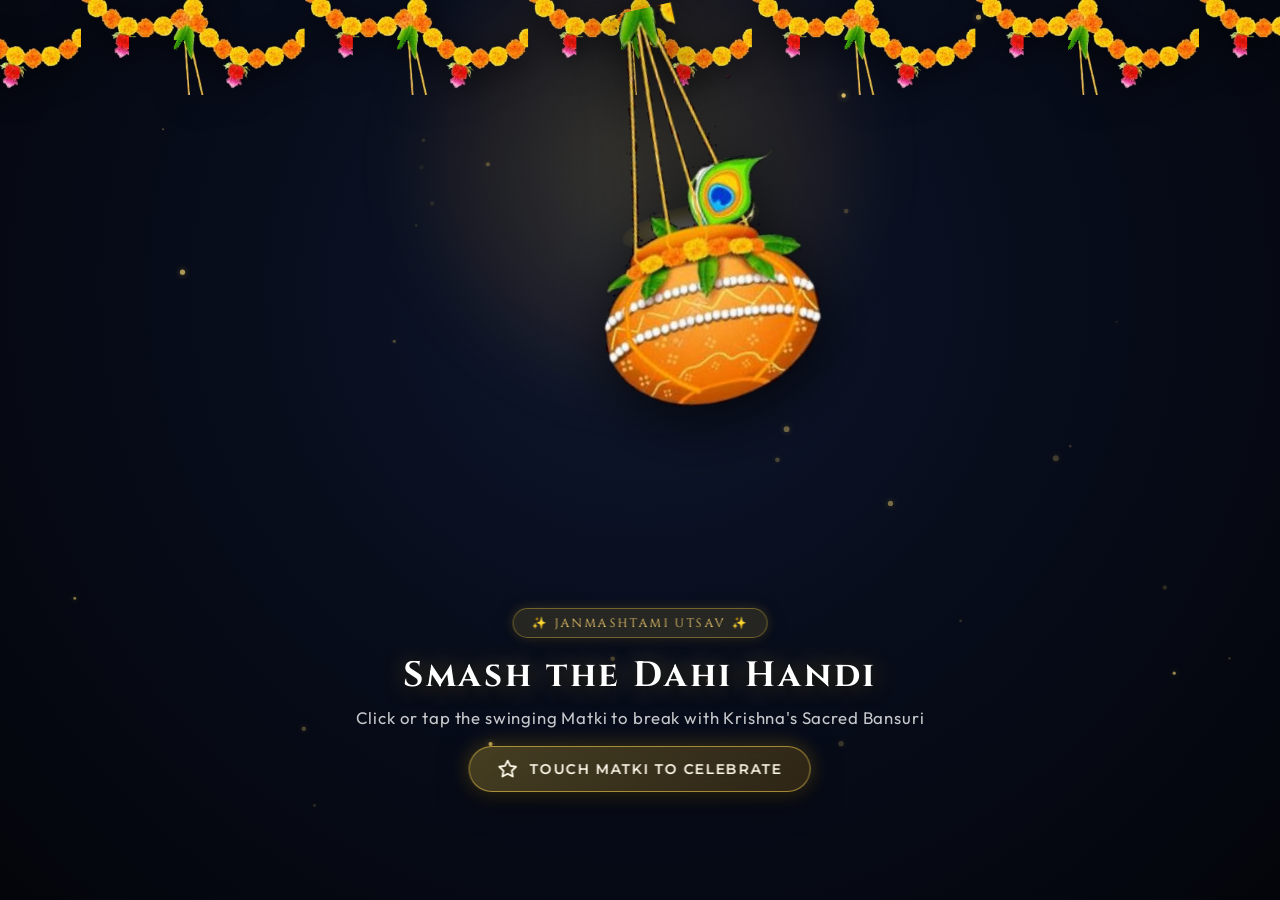
==== commit 722a6b99: "Initial commit: Radha Krishna Divine Web Portal with 50 Leelas, Dahi Handi interactive intro, and 3D" ====
--- a/index.html
+++ b/index.html
@@ -7,8 +7,10 @@
   <meta name="description" content="Devotional hero section dedicated to Radha and Krishna featuring 3D depth typography with divine hands layered over texts, animated video background, Glass UI aesthetics, and directional hover stretch navigation.">
   <link rel="preconnect" href="https://fonts.googleapis.com">
   <link rel="preconnect" href="https://fonts.gstatic.com" crossorigin>
-  <link href="https://fonts.googleapis.com/css2?family=Cinzel:wght@500;700;800;900&family=Montserrat:ital,wght@0,300;0,400;0,600;0,700;0,800;0,900;1,300&family=Outfit:wght@300;400;500;600;700&display=swap" rel="stylesheet">
+  <link href="https://fonts.googleapis.com/css2?family=Cinzel:wght@500;700;800;900&family=Montserrat:ital,wght@0,300;0,400;0,600;0,700;0,800;0,900;1,300&family=Outfit:wght@300;400;500;600;700&family=Noto+Sans+Devanagari:wght@400;500;600;700;800;900&display=swap" rel="stylesheet">
   <link rel="stylesheet" href="styles.css">
+  <link rel="stylesheet" href="about.css">
+  <link rel="stylesheet" href="dahi-handi.css">
 </head>
 <body>
   <!-- Main Hero Viewport -->
@@ -29,6 +31,8 @@
       </video>
       <!-- Atmospheric Glass Depth Vignette Overlay -->
       <div class="video-vignette-overlay" id="videoOverlay"></div>
+      <!-- Cursor Interactive Spotlight Illumination Layers -->
+      <div class="video-spotlight-beam" id="videoSpotlightBeam"></div>
     </div>
 
     <!-- Top Navigation Header -->
@@ -114,7 +118,10 @@
     </aside>
 
     <!-- Center 3D Depth Typography & Foreground Divine Hands Stage -->
-    <section class="hero-center-content" id="heroCenterStage">
+    
+    <!-- View 01: Home Hero View -->
+    <section id="view-home" class="spa-view active">
+<section class="hero-center-content" id="heroCenterStage">
       <div class="depth-hero-stage" id="depthStage">
         
         <!-- Background Layer: Main Title "RADHA KRISHNA" (layered behind hands) -->
@@ -201,6 +208,840 @@
         </div>
       </div>
     </footer>
+    </section>
+
+    <!-- View 02: About Creator View (Big Screen Presentation) -->
+    <section id="view-about" class="spa-view">
+<section class="about-hero">
+      <div class="about-sanskrit-tag">
+        <span>॥ ॐ श्री कृष्णाय नमः ॥</span>
+        <span>•</span>
+        <span>SHILPI PARICHAY</span>
+      </div>
+      <h1 class="about-hero-title">ABOUT THE CREATOR &amp; DEVOTIONAL VISION</h1>
+      <p class="about-hero-subtitle">
+        A sacred digital sanctum blending timeless Vedic Bhakti with cutting-edge Full Stack Web Craftsmanship, 
+        conceptualized and developed in the eternal spiritual capital of Varanasi.
+      </p>
+    </section>
+
+    <!-- Master Creator Profile Card -->
+    <section class="creator-master-card" id="creatorProfile">
+      <div class="creator-layout">
+        
+        <!-- Left Column: Celestial Monogram Avatar -->
+        <div class="creator-avatar-column">
+          <div class="creator-avatar-wrap">
+            <div class="creator-avatar">
+              <span class="avatar-monogram">KR</span>
+            </div>
+            <div class="creator-avatar-halo"></div>
+            <div class="creator-avatar-halo-outer"></div>
+          </div>
+        </div>
+
+        <!-- Right Column: Personal Information & Credentials -->
+        <div class="creator-details">
+          <div class="creator-badges-row">
+            <span class="role-badge">
+              <svg width="12" height="12" viewBox="0 0 24 24" fill="none" stroke="currentColor" stroke-width="2.5">
+                <polyline points="16 18 22 12 16 6"></polyline>
+                <polyline points="8 6 2 12 8 18"></polyline>
+              </svg>
+              CREATOR &amp; DEVELOPER
+            </span>
+            <span class="location-badge">
+              <svg width="12" height="12" viewBox="0 0 24 24" fill="none" stroke="currentColor" stroke-width="2.5">
+                <path d="M21 10c0 7-9 13-9 13s-9-6-9-13a9 9 0 0 1 18 0z"></path>
+                <circle cx="12" cy="10" r="3"></circle>
+              </svg>
+              VARANASI, INDIA
+            </span>
+          </div>
+
+          <h2 class="creator-full-name">KISHAN RAI</h2>
+
+          <div class="creator-credentials">
+            <div class="cred-item">
+              <svg class="cred-icon" viewBox="0 0 24 24" fill="none" stroke="currentColor" stroke-width="2">
+                <path d="M16 18l6-6-6-6"></path>
+                <path d="M8 6l-6 6 6 6"></path>
+              </svg>
+              <span>Student of <strong>Full Stack Web Development</strong></span>
+            </div>
+
+            <div class="cred-item">
+              <svg class="cred-icon" viewBox="0 0 24 24" fill="none" stroke="currentColor" stroke-width="2">
+                <path d="M22 10v6M2 10l10-5 10 5-10 5z"></path>
+                <path d="M6 12v5c3 3 9 3 12 0v-5"></path>
+              </svg>
+              <span>Learning &amp; Engineering at <strong>SARTHAK TECH</strong></span>
+            </div>
+
+            <div class="cred-item">
+              <svg class="cred-icon" viewBox="0 0 24 24" fill="none" stroke="currentColor" stroke-width="2" style="color: #00CEC9;">
+                <path d="M21 10c0 7-9 13-9 13s-9-6-9-13a9 9 0 0 1 18 0z"></path>
+                <circle cx="12" cy="10" r="3"></circle>
+              </svg>
+              <span>Situated near <strong>SUNBEAM SCHOOL (LAHARTARA), VARANASI</strong>, Uttar Pradesh</span>
+            </div>
+          </div>
+
+          <div class="creator-quote-strip">
+            "Coding is not merely about instructions for browsers; when guided by devotion, it transforms into an art of offering — where every pixel, motion, and line of code resonates with peace, reverence, and beauty."
+          </div>
+
+          <!-- Direct GitHub Action & Exploration -->
+          <div class="creator-actions-row">
+            <a href="https://github.com/kishan-src" target="_blank" rel="noopener noreferrer" class="btn-github-large" id="githubCreatorLink" title="Visit Kishan Rai's GitHub Profile">
+              <svg class="github-octo-icon" viewBox="0 0 24 24">
+                <path fill-rule="evenodd" clip-rule="evenodd" d="M12 2C6.477 2 2 6.484 2 12.017c0 4.425 2.865 8.18 6.839 9.504.5.092.682-.217.682-.483 0-.237-.008-.868-.013-1.703-2.782.605-3.369-1.343-3.369-1.343-.454-1.158-1.11-1.466-1.11-1.466-.908-.62.069-.608.069-.608 1.003.07 1.53 1.032 1.53 1.032.892 1.53 2.341 1.088 2.91.832.092-.647.35-1.088.636-1.338-2.22-.253-4.555-1.113-4.555-4.951 0-1.093.39-1.988 1.029-2.688-.103-.253-.446-1.272.098-2.65 0 0 .84-.27 2.75 1.026A9.564 9.564 0 0112 6.844c.85.004 1.705.115 2.504.337 1.909-1.296 2.747-1.027 2.747-1.027.546 1.379.202 2.398.1 2.651.64.7 1.028 1.595 1.028 2.688 0 3.848-2.339 4.695-4.566 4.943.359.309.678.92.678 1.855 0 1.338-.012 2.419-.012 2.747 0 .268.18.58.688.482A10.019 10.019 0 0022 12.017C22 6.484 17.522 2 12 2z"></path>
+              </svg>
+              <span>VISIT GITHUB • @kishan-src</span>
+              <svg width="14" height="14" viewBox="0 0 24 24" fill="none" stroke="currentColor" stroke-width="2.5">
+                <path d="M18 13v6a2 2 0 0 1-2 2H5a2 2 0 0 1-2-2V8a2 2 0 0 1 2-2h6"></path>
+                <polyline points="15 3 21 3 21 9"></polyline>
+                <line x1="10" y1="14" x2="21" y2="3"></line>
+              </svg>
+            </a>
+
+            <a href="#home" class="btn-home-return" onclick="window.switchView('home'); return false;">
+              <span>EXPLORE HOME EXPERIENCE</span>
+              <span>→</span>
+            </a>
+          </div>
+        </div>
+
+      </div>
+    </section>
+
+    <!-- Narrative Section: My Thoughts, Vision & Inspiration on Big Screen -->
+    <section class="about-narrative-section">
+      <div class="section-headline-wrap">
+        <span class="section-eyebrow">
+          <svg class="eyebrow-svg-icon" viewBox="0 0 24 24" width="18" height="18" fill="none" aria-hidden="true">
+            <path d="M12 2L14.2 8.8L21 11L14.2 13.2L12 20L9.8 13.2L3 11L9.8 8.8L12 2Z" fill="url(#sparkleGrad1)"/>
+            <path d="M19 16L20 18.5L22.5 19.5L20 20.5L19 23L18 20.5L15.5 19.5L18 18.5L19 16Z" fill="#ffd700"/>
+            <path d="M5 3L5.8 4.8L7.5 5.5L5.8 6.2L5 8L4.2 6.2L2.5 5.5L4.2 4.8L5 3Z" fill="#ffe082"/>
+            <defs>
+              <linearGradient id="sparkleGrad1" x1="12" y1="2" x2="12" y2="20" gradientUnits="userSpaceOnUse">
+                <stop offset="0%" stop-color="#ffffff"/>
+                <stop offset="40%" stop-color="#ffd54f"/>
+                <stop offset="100%" stop-color="#ff9800"/>
+              </linearGradient>
+            </defs>
+          </svg>
+          <span>DEVOTIONAL PHILOSOPHY &amp; JOURNEY</span>
+        </span>
+        <h2 class="section-main-heading">THE THOUGHTS BEHIND THIS CREATION</h2>
+      </div>
+
+      <div class="thoughts-narrative-grid">
+        
+        <!-- Pillar 1: Sacred Genesis -->
+        <article class="thought-card">
+          <div class="thought-card-top">
+            <span class="thought-pillar-num">PILLAR 01</span>
+            <span class="thought-icon-symbol">
+              <svg class="devotional-svg-icon" viewBox="0 0 48 48" width="34" height="34" fill="none" aria-hidden="true">
+                <path d="M6 34C14 30 20 33 24 38C28 33 34 30 42 34C38 41 28 43 24 43C20 43 10 41 6 34Z" fill="url(#lotusLeafGrad1)"/>
+                <path d="M24 36C17 33 8 26 10 18C16 16 22 24 24 36Z" fill="url(#lotusOuterPink1)"/>
+                <path d="M24 36C31 33 40 26 38 18C32 16 26 24 24 36Z" fill="url(#lotusOuterPink1)"/>
+                <path d="M24 36C18 31 13 21 17 12C23 13 24 26 24 36Z" fill="url(#lotusMidPink1)"/>
+                <path d="M24 36C30 31 35 21 31 12C25 13 24 26 24 36Z" fill="url(#lotusMidPink1)"/>
+                <path d="M24 37C20 28 19 14 24 6C29 14 28 28 24 37Z" fill="url(#lotusCenterPink1)"/>
+                <ellipse cx="24" cy="27" rx="3.5" ry="2.5" fill="#ffd54f"/>
+                <defs>
+                  <linearGradient id="lotusLeafGrad1" x1="24" y1="30" x2="24" y2="43" gradientUnits="userSpaceOnUse">
+                    <stop offset="0%" stop-color="#4caf50"/>
+                    <stop offset="100%" stop-color="#2e7d32"/>
+                  </linearGradient>
+                  <linearGradient id="lotusOuterPink1" x1="24" y1="16" x2="24" y2="36" gradientUnits="userSpaceOnUse">
+                    <stop offset="0%" stop-color="#ff80ab"/>
+                    <stop offset="60%" stop-color="#f06292"/>
+                    <stop offset="100%" stop-color="#ad1457"/>
+                  </linearGradient>
+                  <linearGradient id="lotusMidPink1" x1="24" y1="12" x2="24" y2="36" gradientUnits="userSpaceOnUse">
+                    <stop offset="0%" stop-color="#ffb2dd"/>
+                    <stop offset="50%" stop-color="#f48fb1"/>
+                    <stop offset="100%" stop-color="#c2185b"/>
+                  </linearGradient>
+                  <linearGradient id="lotusCenterPink1" x1="24" y1="6" x2="24" y2="37" gradientUnits="userSpaceOnUse">
+                    <stop offset="0%" stop-color="#ffffff"/>
+                    <stop offset="35%" stop-color="#fce4ec"/>
+                    <stop offset="70%" stop-color="#f06292"/>
+                    <stop offset="100%" stop-color="#d81b60"/>
+                  </linearGradient>
+                </defs>
+              </svg>
+            </span>
+          </div>
+          <h3 class="thought-card-title">A Labor of Eternal Love for Radha Krishna</h3>
+          <div class="thought-card-body">
+            <p>
+              This portal was born out of a deep inner yearning to create a digital temple dedicated to 
+              <strong>Lord Shri Krishna &amp; Shrimati Radharani</strong>. In Vedic wisdom, Radha and Krishna are not separate entities; 
+              Krishna is the supreme transcendental truth, and Radha is His eternal divine pleasure potency (<em>Hladini Shakti</em>).
+            </p>
+            <p>
+              I wanted to build an experience where anyone entering from any corner of the world could immediately feel that sweet, soothing, 
+              transcendental grace. Every visual element — from the sacred flute melody to the cosmic darkness illuminating with glowing stars — 
+              was shaped to invoke inner stillness and divine remembrance.
+            </p>
+          </div>
+        </article>
+
+        <!-- Pillar 2: The Spiritual Soul of Varanasi -->
+        <article class="thought-card">
+          <div class="thought-card-top">
+            <span class="thought-pillar-num">PILLAR 02</span>
+            <span class="thought-icon-symbol">
+              <svg class="devotional-svg-icon" viewBox="0 0 48 48" width="34" height="34" fill="none" aria-hidden="true">
+                <circle cx="24" cy="24" r="21" fill="url(#omHaloGrad1)" opacity="0.3"/>
+                <circle cx="24" cy="24" r="20" stroke="url(#omGoldGrad1)" stroke-width="1.5" stroke-dasharray="3 3"/>
+                <path d="M19 14.5C21 14.5 22.8 15.6 23.5 17.2C24.2 15.6 26 14.5 28 14.5C31 14.5 33.5 17 33.5 20C33.5 24 29 27.5 25.5 30C29.5 29 33 31.5 33.5 35.5C34 39.5 30.5 42 27 42C24 42 22 40 21 38" stroke="url(#omGoldGrad1)" stroke-width="2.8" stroke-linecap="round"/>
+                <path d="M14 21C14 17 17 14 20.5 14C23.5 14 25.5 16 26 18C26 21 24 23 22 24C19 25.5 15 28 15 32C15 37 19 41 24 41C29 41 33 37.5 34 33" stroke="url(#omGoldGrad1)" stroke-width="2.8" stroke-linecap="round"/>
+                <path d="M29 9C32 9 35 10.5 36.5 12" stroke="url(#omGoldGrad1)" stroke-width="2.2" stroke-linecap="round"/>
+                <circle cx="37" cy="7.5" r="1.8" fill="#ffd54f"/>
+                <defs>
+                  <linearGradient id="omGoldGrad1" x1="14" y1="7" x2="36" y2="42" gradientUnits="userSpaceOnUse">
+                    <stop offset="0%" stop-color="#ffe082"/>
+                    <stop offset="45%" stop-color="#ffb300"/>
+                    <stop offset="85%" stop-color="#ff6f00"/>
+                    <stop offset="100%" stop-color="#e65100"/>
+                  </linearGradient>
+                  <radialGradient id="omHaloGrad1" cx="24" cy="24" r="21" gradientUnits="userSpaceOnUse">
+                    <stop offset="0%" stop-color="#ffca28" stop-opacity="0.6"/>
+                    <stop offset="100%" stop-color="#ff6f00" stop-opacity="0"/>
+                  </radialGradient>
+                </defs>
+              </svg>
+            </span>
+          </div>
+          <h3 class="thought-card-title">Rooted in the Holy City of Kashi (Varanasi)</h3>
+          <div class="thought-card-body">
+            <p>
+              Being situated in <strong>Varanasi near Lahartara</strong> provides a unique spiritual atmosphere that profoundly shapes my perspective. 
+              Kashi is the city of light, where the holy Ganges flows, where ancient temple bells echo in the twilight, and where the air is steeped in millennia of Bhakti and wisdom.
+            </p>
+            <p>
+              Walking these grounds while studying technology instills a sense of responsibility: that our modern creations should have soul, depth, 
+              and respect for our sacred heritage. This project is my humble tribute rooted in the soil of Varanasi.
+            </p>
+          </div>
+        </article>
+
+        <!-- Pillar 3: Learning at Sarthak Tech -->
+        <article class="thought-card">
+          <div class="thought-card-top">
+            <span class="thought-pillar-num">PILLAR 03</span>
+            <span class="thought-icon-symbol">
+              <svg class="devotional-svg-icon" viewBox="0 0 48 48" width="34" height="34" fill="none" aria-hidden="true">
+                <rect x="9" y="10" width="30" height="20" rx="2.5" fill="#0d1b2a" stroke="url(#laptopScreenBorder1)" stroke-width="2"/>
+                <rect x="11.5" y="12.5" width="25" height="15" rx="1" fill="#0a192f"/>
+                <path d="M17 17L14.5 20L17 23" stroke="#00e5ff" stroke-width="1.8" stroke-linecap="round" stroke-linejoin="round"/>
+                <path d="M31 17L33.5 20L31 23" stroke="#00e5ff" stroke-width="1.8" stroke-linecap="round" stroke-linejoin="round"/>
+                <path d="M25 16L23 24" stroke="#ff80ab" stroke-width="1.8" stroke-linecap="round"/>
+                <path d="M4 32H44L40 37H8L4 32Z" fill="url(#laptopBaseGrad1)"/>
+                <rect x="21" y="32.5" width="6" height="1.8" rx="0.9" fill="#90caf9"/>
+                <defs>
+                  <linearGradient id="laptopScreenBorder1" x1="9" y1="10" x2="39" y2="30" gradientUnits="userSpaceOnUse">
+                    <stop offset="0%" stop-color="#80d8ff"/>
+                    <stop offset="50%" stop-color="#2979ff"/>
+                    <stop offset="100%" stop-color="#1565c0"/>
+                  </linearGradient>
+                  <linearGradient id="laptopBaseGrad1" x1="4" y1="32" x2="44" y2="37" gradientUnits="userSpaceOnUse">
+                    <stop offset="0%" stop-color="#b0bec5"/>
+                    <stop offset="50%" stop-color="#cfd8dc"/>
+                    <stop offset="100%" stop-color="#78909c"/>
+                  </linearGradient>
+                </defs>
+              </svg>
+            </span>
+          </div>
+          <h3 class="thought-card-title">Mastering Full Stack Development at Sarthak Tech</h3>
+          <div class="thought-card-body">
+            <p>
+              My journey as a student at <strong>SARTHAK TECH</strong> (near Sunbeam School, Lahartara) has been about turning passion into professional engineering capabilities. 
+              Learning full stack web development here taught me how to think critically about system architecture, performance, accessibility, and visual elegance.
+            </p>
+            <p>
+              Instead of relying on heavy pre-packaged templates, I challenge myself to craft custom CSS layouts, implement complex 3D parallax depth math, 
+              and design interactive elements from scratch. Sarthak Tech has given me the foundation to build applications that are both robust and visually mesmerizing.
+            </p>
+          </div>
+        </article>
+
+        <!-- Pillar 4: The Art of Cursor & Fluid Interaction -->
+        <article class="thought-card">
+          <div class="thought-card-top">
+            <span class="thought-pillar-num">PILLAR 04</span>
+            <span class="thought-icon-symbol">
+              <svg class="devotional-svg-icon" viewBox="0 0 48 48" width="34" height="34" fill="none" aria-hidden="true">
+                <path d="M10 42C18 34 26 22 36 6" stroke="#8d6e63" stroke-width="1.8" stroke-linecap="round"/>
+                <path d="M22 28C17 22 18 14 26 10C29 14 28 22 22 28Z" fill="url(#featherGreenGrad1)"/>
+                <path d="M24 27C31 23 34 15 30 8C25 11 23 19 24 27Z" fill="url(#featherGreenGrad1)"/>
+                <ellipse cx="27" cy="15" rx="6.5" ry="8" transform="rotate(25 27 15)" fill="#fbc02d"/>
+                <ellipse cx="27" cy="15" rx="4.5" ry="5.8" transform="rotate(25 27 15)" fill="#00e5ff"/>
+                <ellipse cx="27" cy="15" rx="2.8" ry="3.8" transform="rotate(25 27 15)" fill="#1a237e"/>
+                <circle cx="28" cy="13.5" r="0.9" fill="#ffffff"/>
+                <defs>
+                  <linearGradient id="featherGreenGrad1" x1="18" y1="8" x2="34" y2="28" gradientUnits="userSpaceOnUse">
+                    <stop offset="0%" stop-color="#76ff03"/>
+                    <stop offset="45%" stop-color="#00e676"/>
+                    <stop offset="100%" stop-color="#00897b"/>
+                  </linearGradient>
+                </defs>
+              </svg>
+            </span>
+          </div>
+          <h3 class="thought-card-title">Crafting Sacred Interactive Physics</h3>
+          <div class="thought-card-body">
+            <p>
+              A distinctive highlight of this portal is the <strong>Inverted Peacock Feather (Mayur Pankh) Quill Cursor</strong>. 
+              The peacock feather is Krishna's most sacred adornment. In this site, the precision writing nip serves as the pointer's head, 
+              delicately inclined at 20%, bringing an authentic antique quill pen feel to the screen.
+            </p>
+            <p>
+              Upon clicking, rather than a generic flash, a realistic <strong>submerging water droplet ripple pulse</strong> spreads across the viewport 
+              like a crystal drop entering sacred Yamuna waters. These subtle micro-interactions represent the synergy between code and emotion.
+            </p>
+          </div>
+        </article>
+
+      </div>
+    </section>
+
+    <!-- Technical Craftsmanship Matrix -->
+    <section class="about-craftsmanship-section">
+      <div class="section-headline-wrap">
+        <span class="section-eyebrow">
+          <svg class="eyebrow-svg-icon" viewBox="0 0 24 24" width="18" height="18" fill="none" aria-hidden="true">
+            <path d="M13 2L3 14H12L11 22L21 10H12L13 2Z" fill="url(#boltGrad1)" stroke="#ffa000" stroke-width="1.2" stroke-linejoin="round"/>
+            <defs>
+              <linearGradient id="boltGrad1" x1="12" y1="2" x2="12" y2="22" gradientUnits="userSpaceOnUse">
+                <stop offset="0%" stop-color="#ffffff"/>
+                <stop offset="30%" stop-color="#ffee58"/>
+                <stop offset="70%" stop-color="#fbc02d"/>
+                <stop offset="100%" stop-color="#f57f17"/>
+              </linearGradient>
+            </defs>
+          </svg>
+          <span>BEHIND THE CODE</span>
+        </span>
+        <h2 class="section-main-heading">CRAFTSMANSHIP &amp; ARCHITECTURE</h2>
+      </div>
+
+      <div class="craft-matrix-grid">
+        <div class="craft-card">
+          <div class="craft-icon-wrap">
+            <svg class="craft-icon" viewBox="0 0 24 24" fill="none" stroke="currentColor" stroke-width="2">
+              <polygon points="12 2 2 7 12 12 22 7 12 2"></polygon>
+              <polyline points="2 17 12 22 22 17"></polyline>
+              <polyline points="2 12 12 17 22 12"></polyline>
+            </svg>
+          </div>
+          <h4>3D Depth Parallax Engine</h4>
+          <p>Multi-layered spatial arrangement where Lord Krishna's divine hands float in front of background typography, with intelligent proximity hover transparency.</p>
+        </div>
+
+        <div class="craft-card">
+          <div class="craft-icon-wrap">
+            <svg class="craft-icon" viewBox="0 0 24 24" fill="none" stroke="currentColor" stroke-width="2">
+              <circle cx="12" cy="12" r="10"></circle>
+              <circle cx="12" cy="12" r="6"></circle>
+              <circle cx="12" cy="12" r="2"></circle>
+            </svg>
+          </div>
+          <h4>Water Submerge Ripple Physics</h4>
+          <p>Mathematical concentric wave simulation with cubic-bezier dampening, creating a lifelike droplet submersion effect with every mouse click.</p>
+        </div>
+
+        <div class="craft-card">
+          <div class="craft-icon-wrap">
+            <svg class="craft-icon" viewBox="0 0 24 24" fill="none" stroke="currentColor" stroke-width="2">
+              <path d="M12 2v20M17 5H9.5a3.5 3.5 0 0 0 0 7h5a3.5 3.5 0 0 1 0 7H6"></path>
+            </svg>
+          </div>
+          <h4>Bilingual Leela Chronicles</h4>
+          <p>50 transcendental leelas authored with synchronized Hindi-English bilingual narratives, numerical indexing, and instant keyword searching.</p>
+        </div>
+      </div>
+    </section>
+
+    <!-- Big Screen GitHub Showcase & Connect Banner -->
+    <section class="github-showcase-banner">
+      <div class="github-banner-left">
+        <svg class="github-big-logo" viewBox="0 0 24 24">
+          <path fill-rule="evenodd" clip-rule="evenodd" d="M12 2C6.477 2 2 6.484 2 12.017c0 4.425 2.865 8.18 6.839 9.504.5.092.682-.217.682-.483 0-.237-.008-.868-.013-1.703-2.782.605-3.369-1.343-3.369-1.343-.454-1.158-1.11-1.466-1.11-1.466-.908-.62.069-.608.069-.608 1.003.07 1.53 1.032 1.53 1.032.892 1.53 2.341 1.088 2.91.832.092-.647.35-1.088.636-1.338-2.22-.253-4.555-1.113-4.555-4.951 0-1.093.39-1.988 1.029-2.688-.103-.253-.446-1.272.098-2.65 0 0 .84-.27 2.75 1.026A9.564 9.564 0 0112 6.844c.85.004 1.705.115 2.504.337 1.909-1.296 2.747-1.027 2.747-1.027.546 1.379.202 2.398.1 2.651.64.7 1.028 1.595 1.028 2.688 0 3.848-2.339 4.695-4.566 4.943.359.309.678.92.678 1.855 0 1.338-.012 2.419-.012 2.747 0 .268.18.58.688.482A10.019 10.019 0 0022 12.017C22 6.484 17.522 2 12 2z"></path>
+        </svg>
+        <div class="github-banner-text">
+          <h3>Explore My Code on GitHub</h3>
+          <p>I welcome you to inspect the source code, star the repository, or connect with me for full stack development collaborations.</p>
+          <span class="github-url-chip">https://github.com/kishan-src</span>
+        </div>
+      </div>
+
+      <div class="github-banner-right">
+        <a href="https://github.com/kishan-src" target="_blank" rel="noopener noreferrer" class="btn-github-large">
+          <span>OPEN GITHUB PROFILE</span>
+          <svg width="15" height="15" viewBox="0 0 24 24" fill="none" stroke="currentColor" stroke-width="2.5">
+            <path d="M18 13v6a2 2 0 0 1-2 2H5a2 2 0 0 1-2-2V8a2 2 0 0 1 2-2h6"></path>
+            <polyline points="15 3 21 3 21 9"></polyline>
+            <line x1="10" y1="14" x2="21" y2="3"></line>
+          </svg>
+        </a>
+      </div>
+    </section>
+<footer class="about-page-footer">
+    <p class="footer-maha-mantra">
+      "हरे कृष्ण हरे कृष्ण कृष्ण कृष्ण हरे हरे ।<br>
+      हरे राम हरे राम राम राम हरे हरे ॥"
+    </p>
+
+    <div class="footer-nav-links">
+      <a href="#home" class="footer-nav-link" onclick="window.switchView('home'); return false;">Home (Swagatam)</a>
+      <span style="color: rgba(255,255,255,0.3);">•</span>
+      <a href="#about" class="footer-nav-link" onclick="window.switchView('about'); return false;" style="color: #FFEAA7;">About Creator</a>
+      <span style="color: rgba(255,255,255,0.3);">•</span>
+      <a href="#leelas" class="footer-nav-link" onclick="window.switchView('leelas'); return false;">50 Sacred Leelas</a>
+      <span style="color: rgba(255,255,255,0.3);">•</span>
+      <a href="https://github.com/kishan-src" target="_blank" rel="noopener noreferrer" class="footer-nav-link">GitHub @kishan-src</a>
+    </div>
+
+    <p class="footer-copy-text">
+      Crafted with Bhakti &amp; Modern Web Craftsmanship by <strong>Kishan Rai</strong> • Full Stack Development Student at Sarthak Tech, Varanasi.
+    </p>
+  </footer>
+    </section>
+
+    <!-- View 03: Leelas View (All 50 Illustrated Leelas & Chapters) -->
+    <section id="view-leelas" class="spa-view">
+<section class="leelas-hero-section">
+      <div class="leelas-hero-badge">
+        <span class="om-symbol">ॐ</span>
+        <span>दिव्य लीला ग्रंथ • SACRED CHRONICLES</span>
+      </div>
+
+      <h1 class="leelas-page-main-title">श्री कृष्ण लीला अमृत</h1>
+      <h2 class="leelas-page-sub-title">THE TRANSCENDENTAL LEELAS OF LORD SHRI KRISHNA</h2>
+
+      <!-- Sacred Inscription Verse -->
+      <div class="leelas-verse-card glass-card">
+        <p class="leelas-intro-hindi">
+          "भगवान श्री कृष्ण की प्रत्येक लीला में छिपा है प्रेम, कृपा, भक्ति और जीवन का परम रहस्य।"
+        </p>
+        <p class="leelas-intro-english">
+          "In every sacred pastime of Lord Krishna lies the supreme nectar of eternal love, grace, and divine wisdom."
+        </p>
+      </div>
+
+      <!-- Highlights & Overview Stats -->
+      <div class="leelas-stats-bar">
+        <div class="stat-pill glass-card">
+          <span class="stat-num">50</span>
+          <span class="stat-label">प्रमुख लीलाएँ • 50 LEELAS</span>
+        </div>
+        <div class="stat-pill glass-card">
+          <span class="stat-num">06</span>
+          <span class="stat-label">पावन अध्याय • 6 CHAPTERS</span>
+        </div>
+        <div class="stat-pill glass-card">
+          <span class="stat-num">सचित्र</span>
+          <span class="stat-label">दिव्य कला • SACRED ARTWORK</span>
+        </div>
+        <div class="stat-pill glass-card">
+          <span class="stat-num">द्विभाषी</span>
+          <span class="stat-label">HINDI &amp; ENGLISH</span>
+        </div>
+      </div>
+    </section>
+
+    <!-- Chapter Pages Toolbar (6 Separate Pages + All Leelas Tab) -->
+    <nav class="leelas-page-toolbar" aria-label="Chapter Pages Navigation">
+      <div class="leelas-pages-nav" id="leelasPagesNav">
+        <button class="leela-page-tab active" data-page="1">
+          <span class="page-num">पृष्ठ 1</span>
+          <span class="page-name">बाल व गोकुल लीला</span>
+          <span class="page-range">लीला 1 - 10</span>
+        </button>
+        <button class="leela-page-tab" data-page="2">
+          <span class="page-num">पृष्ठ 2</span>
+          <span class="page-name">वृंदावन व सखा लीला</span>
+          <span class="page-range">लीला 11 - 22</span>
+        </button>
+        <button class="leela-page-tab" data-page="3">
+          <span class="page-num">पृष्ठ 3</span>
+          <span class="page-name">रास व निकुंज लीला</span>
+          <span class="page-range">लीला 23 - 28</span>
+        </button>
+        <button class="leela-page-tab" data-page="4">
+          <span class="page-num">पृष्ठ 4</span>
+          <span class="page-name">मथुरा व कंस लीला</span>
+          <span class="page-range">लीला 29 - 35</span>
+        </button>
+        <button class="leela-page-tab" data-page="5">
+          <span class="page-num">पृष्ठ 5</span>
+          <span class="page-name">द्वारकाधीश लीला</span>
+          <span class="page-range">लीला 36 - 43</span>
+        </button>
+        <button class="leela-page-tab" data-page="6">
+          <span class="page-num">पृष्ठ 6</span>
+          <span class="page-name">महाभारत व गीता लीला</span>
+          <span class="page-range">लीला 44 - 50</span>
+        </button>
+        <button class="leela-page-tab tab-all" data-page="all">
+          <span class="page-num">सम्पूर्ण ग्रंथ</span>
+          <span class="page-name">समस्त 50 लीलाएँ</span>
+          <span class="page-range">ALL 50 LEELAS</span>
+        </button>
+      </div>
+
+      <!-- Top Pagination Navigation Bar -->
+      <div class="leelas-pagination-bar glass-card">
+        <button class="page-arrow-btn" id="prevPageBtn" aria-label="Previous Page">
+          <svg viewBox="0 0 24 24" width="16" height="16" stroke="currentColor" stroke-width="2.4" fill="none">
+            <polyline points="15 18 9 12 15 6"></polyline>
+          </svg>
+          <span>पिछला पृष्ठ / PREV PAGE</span>
+        </button>
+
+        <div class="page-indicator-wrap">
+          <span class="current-page-text" id="currentPageText">पृष्ठ १ / ६ • PAGE 1 OF 6</span>
+          <span class="current-chapter-title" id="currentChapterTitle">बाल व गोकुल लीला (Gokul & Bal Pastimes)</span>
+        </div>
+
+        <button class="page-arrow-btn" id="nextPageBtn" aria-label="Next Page">
+          <span>अगला पृष्ठ / NEXT PAGE</span>
+          <svg viewBox="0 0 24 24" width="16" height="16" stroke="currentColor" stroke-width="2.4" fill="none">
+            <polyline points="9 18 15 12 9 6"></polyline>
+          </svg>
+        </button>
+      </div>
+    </nav>
+
+    <!-- The 50 Illustrated Leelas Cards Grid -->
+    <section class="leelas-cards-grid" id="leelasCardsGrid" role="feed" aria-label="Sacred Krishna Leelas Cards">
+      <!-- Dynamically populated with all 50 illustrated Leelas -->
+    </section>
+
+    <!-- Bottom Pagination Navigation Bar -->
+    <div class="leelas-pagination-bar leelas-pagination-bottom glass-card">
+      <button class="page-arrow-btn" id="prevPageBtnBottom" aria-label="Previous Page">
+        <svg viewBox="0 0 24 24" width="16" height="16" stroke="currentColor" stroke-width="2.4" fill="none">
+          <polyline points="15 18 9 12 15 6"></polyline>
+        </svg>
+        <span>पिछला पृष्ठ / PREV PAGE</span>
+      </button>
+
+      <div class="page-indicator-wrap">
+        <span class="current-page-text" id="currentPageTextBottom">पृष्ठ १ / ६ • PAGE 1 OF 6</span>
+        <span class="current-chapter-title" id="currentChapterTitleBottom">बाल व गोकुल लीला (Gokul & Bal Pastimes)</span>
+      </div>
+
+      <button class="page-arrow-btn" id="nextPageBtnBottom" aria-label="Next Page">
+        <span>अगला पृष्ठ / NEXT PAGE</span>
+        <svg viewBox="0 0 24 24" width="16" height="16" stroke="currentColor" stroke-width="2.4" fill="none">
+          <polyline points="9 18 15 12 9 6"></polyline>
+        </svg>
+      </button>
+    </div>
+
+    <!-- Devotional Footer -->
+    <footer class="leelas-footer glass-card">
+      <p class="footer-mantra">
+        "हरे कृष्ण हरे कृष्ण कृष्ण कृष्ण हरे हरे ।<br>
+        हरे राम हरे राम राम राम हरे हरे ॥"
+      </p>
+      <p class="footer-sub-mantra">
+        "O Supreme Lord Shri Krishna, O Radiant Srimati Radharani, please bless us with eternal bhakti and divine bliss."
+      </p>
+      <div class="footer-btn-row">
+        <a href="#home" class="back-home-btn glass-btn" onclick="window.switchView('home'); return false;">
+          <svg viewBox="0 0 24 24" width="15" height="15" stroke="currentColor" stroke-width="2.2" fill="none">
+            <line x1="19" y1="12" x2="5" y2="12"></line>
+            <polyline points="12 19 5 12 12 5"></polyline>
+          </svg>
+          <span>वापस मुख्य पृष्ठ / Back to Home</span>
+        </a>
+        <a href="#about" class="back-home-btn glass-btn" onclick="window.switchView('about'); return false;">
+          <svg viewBox="0 0 24 24" width="15" height="15" stroke="currentColor" stroke-width="2.2" fill="none">
+            <path d="M20 21v-2a4 4 0 0 0-4-4H8a4 4 0 0 0-4 4v2"></path>
+            <circle cx="12" cy="7" r="4"></circle>
+          </svg>
+          <span>शिल्पी परिचय / About Creator</span>
+        </a>
+        <button class="back-home-btn glass-btn" id="backToTopBtn">
+          <svg viewBox="0 0 24 24" width="15" height="15" stroke="currentColor" stroke-width="2.2" fill="none">
+            <line x1="12" y1="19" x2="12" y2="5"></line>
+            <polyline points="5 12 12 5 19 12"></polyline>
+          </svg>
+          <span>पृष्ठ के शीर्ष पर जाएँ / Top of Page</span>
+        </button>
+      </div>
+    </footer>
+    </section>
+
+    <!-- View 04: Darshan View (Temple Sanctum, Aarti & Gita Teachings) -->
+    <section id="view-darshan" class="spa-view">
+      <div class="darshan-hero-section">
+        <div class="darshan-hero-badge">
+          <span class="om-symbol">ॐ</span>
+          <span>दिव्य दर्शन एवं अमृतवाणी • TEMPLE SANCTUM &amp; GITA TEACHINGS</span>
+        </div>
+        <h1 class="darshan-main-title">श्री राधा कृष्ण दिव्य दर्शन</h1>
+        <h2 class="darshan-sub-title">EXPERIENCE THE SACRED SANCTUMS OF VRINDAVAN &amp; MATHURA</h2>
+      </div>
+
+      <div class="darshan-grid">
+        <div class="darshan-card">
+          <div class="darshan-card-icon">
+            <svg class="darshan-svg-icon" viewBox="0 0 48 48" width="46" height="46" fill="none" aria-hidden="true">
+              <!-- Saffron Flag fluttering atop Temple Finial -->
+              <line x1="24" y1="2" x2="24" y2="10" stroke="#f59e0b" stroke-width="1.6" stroke-linecap="round"/>
+              <path d="M24 2.5 Q29 4 33 3 L30.5 7 Q27 6 24 7.5 Z" fill="url(#mandirFlagGrad)" stroke="#b91c1c" stroke-width="0.5"/>
+              
+              <!-- Golden Kalash & Amalaka Finial -->
+              <path d="M22 10.5 C22 8.5 24 7 24 7 C24 7 26 8.5 26 10.5 Z" fill="#ffd700"/>
+              <ellipse cx="24" cy="11" rx="3" ry="1.4" fill="#f59e0b"/>
+              
+              <!-- Shikhara Spire Tiers (North Indian Nagara Temple Style) -->
+              <path d="M20.5 13 L24 10.5 L27.5 13 L26.5 17 L21.5 17 Z" fill="url(#mandirSpireGold)"/>
+              <rect x="19.5" y="17" width="9" height="2.2" rx="0.8" fill="#d97706"/>
+              
+              <!-- Mid Tier Shikhara with decorative gavaksha arch -->
+              <path d="M17.5 19.2 L30.5 19.2 L29 25.5 L19 25.5 Z" fill="url(#mandirStoneGrad)"/>
+              <circle cx="24" cy="22.5" r="1.6" fill="#ffd700"/>
+              <rect x="16" y="25.5" width="16" height="2.2" rx="0.8" fill="#b45309"/>
+              
+              <!-- Sanctum Sanctorum (Garbhagriha) Body with Pillars -->
+              <path d="M13.5 27.7 L34.5 27.7 L35.5 38.5 L12.5 38.5 Z" fill="url(#mandirBodyGrad)"/>
+              
+              <!-- Mandap Columns -->
+              <rect x="14.5" y="29" width="3" height="9.5" rx="0.5" fill="#d97706"/>
+              <rect x="30.5" y="29" width="3" height="9.5" rx="0.5" fill="#d97706"/>
+              
+              <!-- Sacred Sanctum Entrance Archway glowing with inner divine light -->
+              <path d="M20 38.5 V32 C20 29.5 28 29.5 28 32 V38.5 Z" fill="#180e04" stroke="#f59e0b" stroke-width="1.2"/>
+              <ellipse cx="24" cy="34" rx="2.2" ry="3" fill="url(#mandirGlowGrad)"/>
+              <circle cx="24" cy="33.5" r="1.1" fill="#ffffff"/>
+              
+              <!-- Temple Foundation Plinth (Jagati Steps) -->
+              <rect x="9.5" y="38.5" width="29" height="3" rx="0.8" fill="#d97706"/>
+              <rect x="6.5" y="41.5" width="35" height="3.5" rx="1" fill="#92400e"/>
+              
+              <defs>
+                <linearGradient id="mandirFlagGrad" x1="24" y1="2" x2="33" y2="7" gradientUnits="userSpaceOnUse">
+                  <stop offset="0%" stop-color="#ef4444"/>
+                  <stop offset="100%" stop-color="#dc2626"/>
+                </linearGradient>
+                <linearGradient id="mandirSpireGold" x1="24" y1="10" x2="24" y2="17" gradientUnits="userSpaceOnUse">
+                  <stop offset="0%" stop-color="#ffe082"/>
+                  <stop offset="60%" stop-color="#ffb300"/>
+                  <stop offset="100%" stop-color="#f57c00"/>
+                </linearGradient>
+                <linearGradient id="mandirStoneGrad" x1="24" y1="19" x2="24" y2="25" gradientUnits="userSpaceOnUse">
+                  <stop offset="0%" stop-color="#f59e0b"/>
+                  <stop offset="100%" stop-color="#b45309"/>
+                </linearGradient>
+                <linearGradient id="mandirBodyGrad" x1="24" y1="27" x2="24" y2="38" gradientUnits="userSpaceOnUse">
+                  <stop offset="0%" stop-color="#d97706"/>
+                  <stop offset="100%" stop-color="#78350f"/>
+                </linearGradient>
+                <radialGradient id="mandirGlowGrad" cx="24" cy="34" r="3" gradientUnits="userSpaceOnUse">
+                  <stop offset="0%" stop-color="#ffffff"/>
+                  <stop offset="40%" stop-color="#fef08a"/>
+                  <stop offset="100%" stop-color="#f59e0b"/>
+                </radialGradient>
+              </defs>
+            </svg>
+          </div>
+          <h3>बांके बिहारी मंदिर • वृंदावन</h3>
+          <h4>Shri Banke Bihari Sanctum</h4>
+          <p>The eternal abode of Thakurji where devotion dances in every curtain unveiling. Lord Krishna stands in the Tribhanga posture, showering blissful grace upon every longing soul.</p>
+        </div>
+
+        <div class="darshan-card">
+          <div class="darshan-card-icon">
+            <svg class="darshan-svg-icon" viewBox="0 0 48 48" width="46" height="46" fill="none" aria-hidden="true">
+              <!-- Broad Green Lotus Leaf Base -->
+              <path d="M6 34C14 30 20 33 24 38C28 33 34 30 42 34C38 41 28 43 24 43C20 43 10 41 6 34Z" fill="url(#darshanLotusLeaf)"/>
+              
+              <!-- Outer Radiant Petals (Magenta / Deep Pink) -->
+              <path d="M24 36C16 33 6 26 8 18C15 15 21 24 24 36Z" fill="url(#darshanLotusOuter)"/>
+              <path d="M24 36C32 33 42 26 40 18C33 15 27 24 24 36Z" fill="url(#darshanLotusOuter)"/>
+              
+              <!-- Mid Soft Petals (Lotus Rose) -->
+              <path d="M24 36C17 30 11 20 16 11C23 12 24 25 24 36Z" fill="url(#darshanLotusMid)"/>
+              <path d="M24 36C31 30 37 20 32 11C25 12 24 25 24 36Z" fill="url(#darshanLotusMid)"/>
+              
+              <!-- Center Pure Lotus Bud Petal -->
+              <path d="M24 37C19 27 18 13 24 5C30 13 29 27 24 37Z" fill="url(#darshanLotusCenter)"/>
+              
+              <!-- Golden Pollen Receptacle -->
+              <ellipse cx="24" cy="27" rx="3.8" ry="2.6" fill="#ffd54f"/>
+              
+              <defs>
+                <linearGradient id="darshanLotusLeaf" x1="24" y1="30" x2="24" y2="43" gradientUnits="userSpaceOnUse">
+                  <stop offset="0%" stop-color="#4caf50"/>
+                  <stop offset="100%" stop-color="#2e7d32"/>
+                </linearGradient>
+                <linearGradient id="darshanLotusOuter" x1="24" y1="16" x2="24" y2="36" gradientUnits="userSpaceOnUse">
+                  <stop offset="0%" stop-color="#ff80ab"/>
+                  <stop offset="55%" stop-color="#f06292"/>
+                  <stop offset="100%" stop-color="#ad1457"/>
+                </linearGradient>
+                <linearGradient id="darshanLotusMid" x1="24" y1="11" x2="24" y2="36" gradientUnits="userSpaceOnUse">
+                  <stop offset="0%" stop-color="#ffb2dd"/>
+                  <stop offset="50%" stop-color="#f48fb1"/>
+                  <stop offset="100%" stop-color="#c2185b"/>
+                </linearGradient>
+                <linearGradient id="darshanLotusCenter" x1="24" y1="5" x2="24" y2="37" gradientUnits="userSpaceOnUse">
+                  <stop offset="0%" stop-color="#ffffff"/>
+                  <stop offset="35%" stop-color="#fce4ec"/>
+                  <stop offset="70%" stop-color="#f06292"/>
+                  <stop offset="100%" stop-color="#d81b60"/>
+                </linearGradient>
+              </defs>
+            </svg>
+          </div>
+          <h3>राधा रानी महल • बरसाना</h3>
+          <h4>Shri Radha Rani Temple</h4>
+          <p>Perched atop the Bhanugarh hills, this sacred palace radiates the unalloyed divine love of Kishori Ji. The air carries the sweet scent of bhakti, divine surrender, and grace.</p>
+        </div>
+
+        <div class="darshan-card">
+          <div class="darshan-card-icon">
+            <svg class="darshan-svg-icon" viewBox="0 0 48 48" width="46" height="46" fill="none" aria-hidden="true">
+              <!-- Divine Aura Halo -->
+              <circle cx="24" cy="24" r="21" fill="url(#darshanOmHalo)" opacity="0.32"/>
+              <circle cx="24" cy="24" r="20" stroke="url(#darshanOmGold)" stroke-width="1.6" stroke-dasharray="3.5 3.5"/>
+              
+              <!-- Sacred Om Calligraphy in Pure Saffron & Gold -->
+              <path d="M19 14.5C21 14.5 22.8 15.6 23.5 17.2C24.2 15.6 26 14.5 28 14.5C31 14.5 33.5 17 33.5 20C33.5 24 29 27.5 25.5 30C29.5 29 33 31.5 33.5 35.5C34 39.5 30.5 42 27 42C24 42 22 40 21 38" stroke="url(#darshanOmGold)" stroke-width="2.9" stroke-linecap="round"/>
+              <path d="M14 21C14 17 17 14 20.5 14C23.5 14 25.5 16 26 18C26 21 24 23 22 24C19 25.5 15 28 15 32C15 37 19 41 24 41C29 41 33 37.5 34 33" stroke="url(#darshanOmGold)" stroke-width="2.9" stroke-linecap="round"/>
+              <path d="M29 9C32 9 35 10.5 36.5 12" stroke="url(#darshanOmGold)" stroke-width="2.3" stroke-linecap="round"/>
+              <circle cx="37" cy="7.5" r="2" fill="#ffd54f"/>
+              
+              <defs>
+                <linearGradient id="darshanOmGold" x1="14" y1="7" x2="36" y2="42" gradientUnits="userSpaceOnUse">
+                  <stop offset="0%" stop-color="#ffe082"/>
+                  <stop offset="40%" stop-color="#ffb300"/>
+                  <stop offset="80%" stop-color="#ff6f00"/>
+                  <stop offset="100%" stop-color="#e65100"/>
+                </linearGradient>
+                <radialGradient id="darshanOmHalo" cx="24" cy="24" r="21" gradientUnits="userSpaceOnUse">
+                  <stop offset="0%" stop-color="#ffca28" stop-opacity="0.6"/>
+                  <stop offset="100%" stop-color="#ff6f00" stop-opacity="0"/>
+                </radialGradient>
+              </defs>
+            </svg>
+          </div>
+          <h3>श्री कृष्ण जन्मभूमि • मथुरा</h3>
+          <h4>Krishna Janmabhoomi Complex</h4>
+          <p>The sacred prison chamber where the Supreme Lord descended upon earth at midnight to annihilate evil and restore eternal cosmic dharma.</p>
+        </div>
+
+        <div class="darshan-card">
+          <div class="darshan-card-icon">
+            <svg class="darshan-svg-icon" viewBox="0 0 48 48" width="46" height="46" fill="none" aria-hidden="true">
+              <!-- Krishna's Royal Mukut / Golden Crown with Imperial Jewels -->
+              
+              <!-- Royal Crown Filigree Peaks -->
+              <path d="M7 35 L10 17 L17 25 L24 9 L31 25 L38 17 L41 35 Z" fill="url(#darshanCrownGold)" stroke="#d97706" stroke-width="1.3" stroke-linejoin="round"/>
+              
+              <!-- Crown Headband Plinth -->
+              <rect x="7" y="35" width="34" height="6.5" rx="2" fill="url(#darshanCrownBase)" stroke="#b45309" stroke-width="1.2"/>
+              
+              <!-- Crown Base Pearls -->
+              <circle cx="11.5" cy="38.2" r="1.6" fill="#ffffff" stroke="#ffb300" stroke-width="0.7"/>
+              <circle cx="17.8" cy="38.2" r="1.6" fill="#ffffff" stroke="#ffb300" stroke-width="0.7"/>
+              <circle cx="24" cy="38.2" r="1.9" fill="#ffffff" stroke="#ffb300" stroke-width="0.7"/>
+              <circle cx="30.2" cy="38.2" r="1.6" fill="#ffffff" stroke="#ffb300" stroke-width="0.7"/>
+              <circle cx="36.5" cy="38.2" r="1.6" fill="#ffffff" stroke="#ffb300" stroke-width="0.7"/>
+              
+              <!-- Center Jewel: Royal Teardrop Ruby on Pinnacle Crest -->
+              <path d="M24 3 C21.5 6.5 20.5 9 24 11 C27.5 9 26.5 6.5 24 3 Z" fill="url(#crownRubyGrad)" stroke="#ffd700" stroke-width="0.9"/>
+              <circle cx="24" cy="7" r="0.9" fill="#ffffff"/>
+              
+              <!-- Lateral Peak Sapphires -->
+              <circle cx="10" cy="17" r="2.5" fill="url(#crownSapphireGrad)" stroke="#ffd700" stroke-width="0.8"/>
+              <circle cx="38" cy="17" r="2.5" fill="url(#crownSapphireGrad)" stroke="#ffd700" stroke-width="0.8"/>
+              
+              <!-- Inner Dip Emeralds -->
+              <circle cx="17" cy="25" r="2.1" fill="url(#crownEmeraldGrad)" stroke="#ffd700" stroke-width="0.8"/>
+              <circle cx="31" cy="25" r="2.1" fill="url(#crownEmeraldGrad)" stroke="#ffd700" stroke-width="0.8"/>
+              
+              <!-- Center Imperial Royal Diamond-Cut Gem on Crown Face -->
+              <polygon points="24,19 28.5,25.5 24,32 19.5,25.5" fill="url(#crownRubyGrad)" stroke="#ffe082" stroke-width="1"/>
+              <polygon points="24,21.5 26.5,25.5 24,29.5 21.5,25.5" fill="#ff80ab" opacity="0.85"/>
+              
+              <defs>
+                <linearGradient id="darshanCrownGold" x1="24" y1="9" x2="24" y2="35" gradientUnits="userSpaceOnUse">
+                  <stop offset="0%" stop-color="#fff59d"/>
+                  <stop offset="35%" stop-color="#ffd54f"/>
+                  <stop offset="75%" stop-color="#ffb300"/>
+                  <stop offset="100%" stop-color="#ff8f00"/>
+                </linearGradient>
+                <linearGradient id="darshanCrownBase" x1="7" y1="35" x2="41" y2="41.5" gradientUnits="userSpaceOnUse">
+                  <stop offset="0%" stop-color="#ffca28"/>
+                  <stop offset="50%" stop-color="#ffb300"/>
+                  <stop offset="100%" stop-color="#ff8f00"/>
+                </linearGradient>
+                <radialGradient id="crownRubyGrad" cx="24" cy="25" r="6" gradientUnits="userSpaceOnUse">
+                  <stop offset="0%" stop-color="#ff4081"/>
+                  <stop offset="60%" stop-color="#e91e63"/>
+                  <stop offset="100%" stop-color="#880e4f"/>
+                </radialGradient>
+                <radialGradient id="crownSapphireGrad" cx="0.4" cy="0.4" r="0.6">
+                  <stop offset="0%" stop-color="#e0f7fa"/>
+                  <stop offset="40%" stop-color="#00e5ff"/>
+                  <stop offset="100%" stop-color="#0288d1"/>
+                </radialGradient>
+                <radialGradient id="crownEmeraldGrad" cx="0.4" cy="0.4" r="0.6">
+                  <stop offset="0%" stop-color="#b9f6ca"/>
+                  <stop offset="45%" stop-color="#00e676"/>
+                  <stop offset="100%" stop-color="#00796b"/>
+                </radialGradient>
+              </defs>
+            </svg>
+          </div>
+          <h3>द्वारकाधीश मंदिर • गुजरात</h3>
+          <h4>Dwarkadhish Jagat Mandir</h4>
+          <p>The golden kingdom where Lord Krishna ruled as the Supreme King of Kings, guiding righteousness across the cosmos with His boundless majesty.</p>
+        </div>
+      </div>
+
+      <div class="leelas-verse-card glass-card" style="max-width: 900px; margin: 0 auto 3rem;">
+        <p class="leelas-intro-hindi">
+          "सर्वधर्मान्परित्यज्य मामेकं शरणं व्रज । अहं त्वां सर्वपापेभ्यो मोक्षयिष्यामि मा शुचः ॥"
+        </p>
+        <p class="leelas-intro-english">
+          "Abandon all varieties of dharmas and surrender exclusively unto Me. I shall deliver you from all sinful reactions; fear no more." (Bhagavad Gita 18.66)
+        </p>
+      </div>
+
+      <footer class="about-page-footer">
+        <p class="footer-maha-mantra">
+          "हरे कृष्ण हरे कृष्ण कृष्ण कृष्ण हरे हरे ।<br>
+          हरे राम हरे राम राम राम हरे हरे ॥"
+        </p>
+        <div class="footer-nav-links">
+          <a href="#home" class="footer-nav-link" onclick="switchView('home'); return false;">Home</a>
+          <span style="color: rgba(255,255,255,0.3);">•</span>
+          <a href="#about" class="footer-nav-link" onclick="switchView('about'); return false;">About Creator</a>
+          <span style="color: rgba(255,255,255,0.3);">•</span>
+          <a href="#leelas" class="footer-nav-link" onclick="switchView('leelas'); return false;">50 Leelas</a>
+          <span style="color: rgba(255,255,255,0.3);">•</span>
+          <a href="https://github.com/kishan-src" target="_blank" rel="noopener noreferrer" class="footer-nav-link">GitHub @kishan-src</a>
+        </div>
+        <p class="footer-copy-text">
+          Radha Krishna Divine Portal • Designed &amp; Engineered by Kishan Rai (Sarthak Tech, Varanasi).
+        </p>
+      </footer>
+    </section>
+
+
 
     <!-- Slide / Drawer Navigation Menu Overlay -->
     <div class="drawer-overlay" id="drawerOverlay" aria-hidden="true">
@@ -219,24 +1060,20 @@
         </div>
 
         <nav class="drawer-nav">
-          <a href="#home" class="drawer-link active" data-slide="0">
+          <a href="#home" class="drawer-link active" data-nav="home">
             <span class="drawer-num">01</span>
             <span class="drawer-title">HOME (SWAGATAM)</span>
           </a>
-          <a href="#about" class="drawer-link" data-slide="1">
+          <a href="#about" class="drawer-link" data-nav="about">
             <span class="drawer-num">02</span>
-            <span class="drawer-title">THE DIVINE COUPLE</span>
+            <span class="drawer-title">ABOUT THE CREATOR</span>
           </a>
-          <a href="#leelas" class="drawer-link" data-slide="2">
+          <a href="#leelas" class="drawer-link" data-nav="leelas">
             <span class="drawer-num">03</span>
             <span class="drawer-title">SACRED VRINDAVAN LEELAS</span>
           </a>
-          <a href="#gita" class="drawer-link" data-slide="3">
+          <a href="#darshan" class="drawer-link" data-nav="darshan">
             <span class="drawer-num">04</span>
-            <span class="drawer-title">BHAGAVAD GITA TEACHINGS</span>
-          </a>
-          <a href="#darshan" class="drawer-link" data-slide="4">
-            <span class="drawer-num">05</span>
             <span class="drawer-title">TEMPLE &amp; DAILY DARSHAN</span>
           </a>
           <a href="#bhajans" class="drawer-link" data-slide="5">
@@ -283,12 +1120,30 @@
         </div>
       </div>
     </div>
-
     <!-- Interactive Toast Notification -->
     <div class="toast glass-toast" id="toast" role="status" aria-live="polite"></div>
 
+    <!-- Divine Flute Audio Track -->
+    <audio id="fluteAudio" preload="auto" loop>
+      <source src="https://res.cloudinary.com/acggupzy/video/upload/v1791861453/WhatsApp_Audio_2026-10-12_at_6.56.35_PM.mp3" type="audio/mpeg">
+    </audio>
   </main>
 
+  <!-- Custom Inverted Peacock Feather & Text White Dot Cursor -->
+  <div class="custom-cursor cursor-mode-feather" id="customCursor" aria-hidden="true">
+    <!-- Peacock Feather Quill (Writing Tip Pointer at 1px, 7px, Feather Side Lower, Inclined 20% from left) -->
+    <div class="cursor-feather" id="cursorFeather">
+      <img src="assets/peacock_feather_cursor.png" alt="Peacock Feather" class="feather-cursor-img">
+      <span class="feather-nip-sparkle"></span>
+    </div>
+
+    <!-- White Dot Cursor (active on text hover) -->
+    <div class="cursor-dot" id="cursorDot"></div>
+  </div>
+
+  <!-- Interactive Dahi Handi Loading Animation -->
+  <script src="dahi-handi.js"></script>
+  <script src="leelas-data.js"></script>
   <script src="script.js"></script>
 </body>
 </html>
--- a/styles.css
+++ b/styles.css
@@ -18,6 +18,20 @@
   --glass-blur: 20px;
   --glass-shadow: 0 10px 36px rgba(0, 0, 0, 0.5), inset 0 1px 1px rgba(255, 255, 255, 0.25);
   
+  /* Water Glass (Liquid Glassmorphism) Design Tokens */
+  --water-glass-bg: linear-gradient(135deg, rgba(255, 255, 255, 0.16) 0%, rgba(180, 240, 255, 0.08) 25%, rgba(12, 24, 42, 0.55) 60%, rgba(255, 255, 255, 0.12) 100%);
+  --water-glass-bg-hover: linear-gradient(135deg, rgba(255, 255, 255, 0.24) 0%, rgba(195, 245, 255, 0.14) 25%, rgba(20, 38, 64, 0.62) 60%, rgba(255, 255, 255, 0.18) 100%);
+  --water-glass-border: 1px solid rgba(210, 245, 255, 0.4);
+  --water-glass-border-top: 1.5px solid rgba(255, 255, 255, 0.85);
+  --water-glass-border-bottom: 1.2px solid rgba(130, 215, 255, 0.32);
+  --water-glass-blur: 30px;
+  --water-glass-shadow: 
+    0 18px 45px rgba(0, 0, 0, 0.68), 
+    0 2px 14px rgba(64, 196, 255, 0.2),
+    inset 0 1.5px 2px 0 rgba(255, 255, 255, 0.92), 
+    inset 0 4px 18px 0 rgba(160, 235, 255, 0.28), 
+    inset 0 -2px 8px 0 rgba(0, 160, 255, 0.18);
+  
   --accent-gold: #f0cb7d;
   --accent-gold-glow: rgba(240, 203, 125, 0.4);
 
@@ -57,10 +71,10 @@
   background-color: #000000;
   display: flex;
   flex-direction: column;
-  justify-content: space-between;
   padding: 0 var(--side-padding);
   user-select: none;
-  overflow: hidden;
+  overflow-x: hidden;
+  overflow-y: auto;
 }
 
 /* ==========================================================================
@@ -77,6 +91,9 @@
   visibility: visible;
   transition: opacity 0.6s cubic-bezier(0.2, 0.8, 0.2, 1), visibility 0.6s ease;
   overflow: hidden;
+  --spot-x: 50vw;
+  --spot-y: 50vh;
+  --spot-opacity: 0;
 }
 
 .video-bg-container.hidden {
@@ -94,7 +111,8 @@
   min-height: 100vh;
   object-fit: cover;
   transform: translate(-50%, -50%);
-  filter: brightness(0.82) contrast(1.12);
+  filter: brightness(0.72) contrast(1.16) saturate(1.08);
+  transition: filter 0.4s ease;
 }
 
 .video-vignette-overlay {
@@ -102,47 +120,188 @@
   inset: 0;
   /* Deep cinematic radial gradient + vertical gradient ensuring text crispness */
   background: 
-    radial-gradient(ellipse at center, rgba(0, 0, 0, 0.25) 0%, rgba(0, 0, 0, 0.68) 65%, #000000 100%),
+    radial-gradient(ellipse at center, rgba(0, 0, 0, 0.22) 0%, rgba(0, 0, 0, 0.68) 65%, #000000 100%),
     linear-gradient(to bottom, rgba(0, 0, 0, 0.6) 0%, transparent 22%, transparent 75%, rgba(0, 0, 0, 0.85) 100%);
   pointer-events: none;
 }
 
+/* Ethereal Ambient Background Light: Seamless, soft illumination without any circular bubble */
+.video-spotlight-beam {
+  position: absolute;
+  inset: 0;
+  pointer-events: none;
+  opacity: var(--spot-opacity, 0);
+  transition: opacity 0.5s cubic-bezier(0.2, 0.8, 0.2, 1);
+  background: radial-gradient(
+    circle 650px at var(--spot-x, 50vw) var(--spot-y, 50vh),
+    rgba(255, 238, 185, 0.18) 0%,
+    rgba(240, 203, 125, 0.09) 35%,
+    rgba(140, 190, 255, 0.03) 65%,
+    transparent 100%
+  );
+  mix-blend-mode: screen;
+  will-change: background;
+}
+
 /* ==========================================================================
-   Top Header Navigation
+   Water Glass Animations
+   ========================================================================== */
+@keyframes waterGlassShimmer {
+  0% {
+    background-position: -200% 0;
+  }
+  100% {
+    background-position: 200% 0;
+  }
+}
+
+@keyframes waterDropletPulse {
+  0%, 100% {
+    box-shadow: 
+      0 6px 22px rgba(0, 0, 0, 0.4),
+      0 0 16px rgba(100, 220, 255, 0.28),
+      inset 0 1.5px 2px #ffffff,
+      inset 0 -1.5px 4px rgba(72, 202, 228, 0.45);
+  }
+  50% {
+    box-shadow: 
+      0 8px 26px rgba(0, 0, 0, 0.5),
+      0 0 24px rgba(100, 220, 255, 0.45),
+      inset 0 1.5px 2.5px #ffffff,
+      inset 0 -2px 5px rgba(72, 202, 228, 0.6);
+  }
+}
+
+/* ==========================================================================
+   Top Header Navigation - Transparent Wrapper (No Outer Border)
    ========================================================================== */
 .hero-header {
-  position: relative;
-  z-index: 50;
+  position: sticky;
+  top: 0;
+  z-index: 100;
   width: 100%;
   height: var(--nav-height);
   display: flex;
   align-items: center;
   justify-content: space-between;
   gap: 1.5rem;
-  padding-top: 1rem;
+  padding-top: 0.8rem;
+  padding-bottom: 0.4rem;
+  background: transparent;
+  border: none;
+  box-shadow: none;
+}
+
+/* ==========================================================================
+   Dynamic In-Page SPA Views (Home, About, Leelas, Darshan)
+   ========================================================================== */
+.spa-view {
+  display: none;
+  width: 100%;
+  opacity: 0;
+  transform: translateY(14px);
+  transition: opacity 0.35s cubic-bezier(0.2, 0.8, 0.2, 1), transform 0.35s cubic-bezier(0.2, 0.8, 0.2, 1);
+}
+
+.spa-view.active {
+  display: block;
+  opacity: 1;
+  transform: translateY(0);
+}
+
+#view-home.spa-view.active {
+  display: flex;
+  flex-direction: column;
+  justify-content: space-between;
+  flex: 1;
+  min-height: calc(100vh - var(--nav-height) - 1.5rem);
+}
+
+#view-about.spa-view,
+#view-darshan.spa-view {
+  padding-top: 1.5rem;
+  padding-bottom: 4rem;
+}
+
+#view-leelas.spa-view {
+  max-width: 1380px;
+  margin: 0 auto;
+  padding-top: 1.5rem;
+  padding-bottom: 4rem;
+  width: 100%;
+}
+
+/* Hide right vertical progress rail when viewing About, Leelas, or Darshan */
+body:not([data-active-view="home"]) .right-rail {
+  opacity: 0;
+  pointer-events: none;
+  visibility: hidden;
 }
 
 /* Glass UI Nav Capsule with Directional Hover Stretch Indicator */
 .nav-links.glass-nav {
   position: relative;
-  display: flex;
-  align-items: center;
-  background: var(--glass-bg);
-  backdrop-filter: blur(var(--glass-blur));
-  -webkit-backdrop-filter: blur(var(--glass-blur));
-  border: 1px solid var(--glass-border);
+  z-index: 2;
+  display: flex;
+  align-items: center;
+  background: linear-gradient(
+    135deg,
+    rgba(255, 255, 255, 0.18) 0%,
+    rgba(180, 240, 255, 0.1) 25%,
+    rgba(12, 24, 42, 0.55) 60%,
+    rgba(255, 255, 255, 0.14) 100%
+  );
+  backdrop-filter: blur(30px) saturate(220%) brightness(1.08);
+  -webkit-backdrop-filter: blur(30px) saturate(220%) brightness(1.08);
+  border: 1px solid rgba(210, 245, 255, 0.45);
+  border-top: 1.5px solid rgba(255, 255, 255, 0.9);
+  border-bottom: 1.2px solid rgba(130, 215, 255, 0.35);
   border-radius: 9999px;
-  padding: 5px 8px;
+  padding: 6px 10px;
   gap: 4px;
-  box-shadow: var(--glass-shadow);
-  transition: border-color 0.3s ease;
+  box-shadow: 
+    0 18px 45px rgba(0, 0, 0, 0.7), 
+    0 2px 16px rgba(64, 196, 255, 0.25),
+    inset 0 1.5px 2px 0 #ffffff, 
+    inset 0 4px 18px 0 rgba(160, 235, 255, 0.32), 
+    inset 0 -2px 8px 0 rgba(0, 160, 255, 0.2),
+    inset 0 0 24px 0 rgba(255, 255, 255, 0.08);
+  overflow: hidden;
+  transition: all 0.3s cubic-bezier(0.2, 0.8, 0.2, 1);
+}
+
+.nav-links.glass-nav::before {
+  content: '';
+  position: absolute;
+  inset: 0;
+  border-radius: 9999px;
+  background: linear-gradient(
+    105deg,
+    transparent 15%,
+    rgba(255, 255, 255, 0.05) 35%,
+    rgba(180, 245, 255, 0.25) 48%,
+    rgba(255, 255, 255, 0.48) 50%,
+    rgba(180, 245, 255, 0.25) 52%,
+    rgba(255, 255, 255, 0.05) 65%,
+    transparent 85%
+  );
+  background-size: 250% 100%;
+  animation: waterGlassShimmer 10s ease-in-out infinite;
+  pointer-events: none;
+  z-index: 0;
+  opacity: 0.7;
 }
 
 .nav-links.glass-nav:hover {
-  border-color: rgba(255, 255, 255, 0.3);
-}
-
-/* The Moving Directional Stretch Glass Pill */
+  border-color: rgba(255, 255, 255, 0.7);
+  box-shadow: 
+    0 22px 55px rgba(0, 0, 0, 0.8), 
+    0 0 28px rgba(64, 196, 255, 0.35),
+    inset 0 1.5px 2.5px 0 #ffffff, 
+    inset 0 5px 20px 0 rgba(160, 235, 255, 0.4);
+}
+
+/* The Moving Directional Stretch Liquid Water Droplet Pill */
 .nav-stretch-pill {
   position: absolute;
   top: 5px;
@@ -150,11 +309,22 @@
   left: 0;
   width: 0;
   border-radius: 9999px;
-  background: rgba(255, 255, 255, 0.16);
-  backdrop-filter: blur(14px);
-  -webkit-backdrop-filter: blur(14px);
-  border: 1px solid rgba(255, 255, 255, 0.35);
-  box-shadow: 0 4px 20px rgba(0, 0, 0, 0.35), inset 0 1px 1px rgba(255, 255, 255, 0.55);
+  background: linear-gradient(
+    135deg,
+    rgba(255, 255, 255, 0.48) 0%,
+    rgba(190, 245, 255, 0.32) 45%,
+    rgba(255, 255, 255, 0.42) 100%
+  );
+  backdrop-filter: blur(20px) saturate(240%);
+  -webkit-backdrop-filter: blur(20px) saturate(240%);
+  border: 1px solid rgba(255, 255, 255, 0.95);
+  border-top: 1.5px solid #ffffff;
+  border-bottom: 1.2px solid rgba(130, 225, 255, 0.55);
+  box-shadow: 
+    0 6px 24px rgba(0, 0, 0, 0.45),
+    0 0 24px rgba(100, 220, 255, 0.4),
+    inset 0 1.5px 2px #ffffff,
+    inset 0 -1.5px 4px rgba(72, 202, 228, 0.55);
   pointer-events: none;
   z-index: 1;
   opacity: 0;
@@ -207,8 +377,10 @@
   font-weight: 700;
 }
 
-/* Center-Right Search Pill (Glass UI) */
+/* Center-Right Search Pill (Water Glass UI) */
 .search-pill-wrapper {
+  position: relative;
+  z-index: 2;
   flex: 0 1 320px;
   display: flex;
   justify-content: center;
@@ -217,25 +389,43 @@
 .search-pill.glass-card {
   width: 100%;
   max-width: 320px;
-  height: 40px;
-  background: var(--glass-bg);
-  backdrop-filter: blur(var(--glass-blur));
-  -webkit-backdrop-filter: blur(var(--glass-blur));
-  border: 1px solid var(--glass-border);
+  height: 42px;
+  background: linear-gradient(
+    135deg,
+    rgba(255, 255, 255, 0.14) 0%,
+    rgba(180, 240, 255, 0.07) 28%,
+    rgba(12, 24, 42, 0.52) 65%,
+    rgba(255, 255, 255, 0.1) 100%
+  );
+  backdrop-filter: blur(28px) saturate(210%) brightness(1.06);
+  -webkit-backdrop-filter: blur(28px) saturate(210%) brightness(1.06);
+  border: 1px solid rgba(210, 245, 255, 0.38);
+  border-top: 1.5px solid rgba(255, 255, 255, 0.85);
+  border-bottom: 1.2px solid rgba(130, 215, 255, 0.28);
   border-radius: 9999px;
   display: flex;
   align-items: center;
-  padding: 0 1.1rem;
+  padding: 0 1.15rem;
   gap: 0.65rem;
-  box-shadow: var(--glass-shadow);
+  box-shadow: 
+    0 14px 36px rgba(0, 0, 0, 0.6), 
+    0 2px 14px rgba(64, 196, 255, 0.18),
+    inset 0 1.5px 2px 0 rgba(255, 255, 255, 0.92), 
+    inset 0 3px 14px 0 rgba(160, 235, 255, 0.24), 
+    inset 0 -2px 6px 0 rgba(0, 160, 255, 0.16);
   transition: all 0.3s cubic-bezier(0.2, 0.8, 0.2, 1);
 }
 
 .search-pill.glass-card:hover,
 .search-pill.glass-card:focus-within {
-  background: var(--glass-bg-hover);
-  border-color: var(--glass-border-hover);
-  box-shadow: 0 0 20px rgba(255, 255, 255, 0.12), inset 0 1px 1px rgba(255, 255, 255, 0.4);
+  background: var(--water-glass-bg-hover);
+  border-color: rgba(255, 255, 255, 0.75);
+  box-shadow: 
+    0 16px 45px rgba(0, 0, 0, 0.7), 
+    0 0 24px rgba(72, 202, 228, 0.35),
+    inset 0 1.5px 2.5px 0 #ffffff, 
+    inset 0 4px 18px 0 rgba(160, 235, 255, 0.35);
+  transform: translateY(-1px);
 }
 
 .search-icon {
@@ -304,13 +494,26 @@
   display: inline-flex;
   align-items: center;
   gap: 0.65rem;
-  padding: 6px 13px 6px 11px;
-  background: var(--glass-bg);
-  backdrop-filter: blur(var(--glass-blur));
-  -webkit-backdrop-filter: blur(var(--glass-blur));
-  border: 1px solid var(--glass-border);
+  padding: 7px 14px 7px 12px;
+  background: linear-gradient(
+    135deg,
+    rgba(255, 255, 255, 0.14) 0%,
+    rgba(180, 240, 255, 0.07) 28%,
+    rgba(12, 24, 42, 0.52) 65%,
+    rgba(255, 255, 255, 0.1) 100%
+  );
+  backdrop-filter: blur(28px) saturate(210%) brightness(1.06);
+  -webkit-backdrop-filter: blur(28px) saturate(210%) brightness(1.06);
+  border: 1px solid rgba(210, 245, 255, 0.38);
+  border-top: 1.5px solid rgba(255, 255, 255, 0.85);
+  border-bottom: 1.2px solid rgba(130, 215, 255, 0.28);
   border-radius: 9999px;
-  box-shadow: var(--glass-shadow);
+  box-shadow: 
+    0 12px 32px rgba(0, 0, 0, 0.55), 
+    0 2px 12px rgba(64, 196, 255, 0.18),
+    inset 0 1.5px 2px 0 rgba(255, 255, 255, 0.9), 
+    inset 0 3px 14px 0 rgba(160, 235, 255, 0.22), 
+    inset 0 -2px 6px 0 rgba(0, 160, 255, 0.15);
   cursor: pointer;
   color: #ffffff;
   font-family: var(--font-display);
@@ -322,10 +525,13 @@
 }
 
 .glass-toggle-btn:hover {
-  background: var(--glass-bg-hover);
-  border-color: var(--glass-border-hover);
-  box-shadow: 0 6px 24px rgba(255, 255, 255, 0.12), inset 0 1px 1px rgba(255, 255, 255, 0.4);
-  transform: translateY(-1px);
+  background: var(--water-glass-bg-hover);
+  border-color: rgba(255, 255, 255, 0.75);
+  box-shadow: 
+    0 16px 40px rgba(0, 0, 0, 0.65), 
+    0 0 22px rgba(72, 202, 228, 0.35),
+    inset 0 1.5px 2.5px 0 #ffffff;
+  transform: translateY(-2px);
 }
 
 .toggle-icon-wrap {
@@ -388,15 +594,23 @@
   box-shadow: 0 0 8px #ffffff;
 }
 
-/* Glass Hamburger Button */
+/* Water Glass Hamburger Button */
 .menu-toggle-btn.glass-btn {
-  background: var(--glass-bg);
-  backdrop-filter: blur(var(--glass-blur));
-  -webkit-backdrop-filter: blur(var(--glass-blur));
-  border: 1px solid var(--glass-border);
+  background: linear-gradient(
+    135deg,
+    rgba(255, 255, 255, 0.14) 0%,
+    rgba(180, 240, 255, 0.07) 28%,
+    rgba(12, 24, 42, 0.52) 65%,
+    rgba(255, 255, 255, 0.1) 100%
+  );
+  backdrop-filter: blur(28px) saturate(210%) brightness(1.06);
+  -webkit-backdrop-filter: blur(28px) saturate(210%) brightness(1.06);
+  border: 1px solid rgba(210, 245, 255, 0.38);
+  border-top: 1.5px solid rgba(255, 255, 255, 0.85);
+  border-bottom: 1.2px solid rgba(130, 215, 255, 0.28);
   border-radius: 50%;
-  width: 40px;
-  height: 40px;
+  width: 42px;
+  height: 42px;
   display: flex;
   flex-direction: column;
   justify-content: center;
@@ -404,14 +618,23 @@
   gap: 4px;
   cursor: pointer;
   padding: 0;
-  transition: all 0.28s ease;
-  box-shadow: var(--glass-shadow);
+  transition: all 0.28s cubic-bezier(0.2, 0.8, 0.2, 1);
+  box-shadow: 
+    0 12px 32px rgba(0, 0, 0, 0.55), 
+    0 2px 12px rgba(64, 196, 255, 0.18),
+    inset 0 1.5px 2px 0 rgba(255, 255, 255, 0.9), 
+    inset 0 3px 14px 0 rgba(160, 235, 255, 0.22), 
+    inset 0 -2px 6px 0 rgba(0, 160, 255, 0.15);
 }
 
 .menu-toggle-btn.glass-btn:hover {
-  background: var(--glass-bg-hover);
-  border-color: var(--glass-border-hover);
-  transform: translateY(-1px);
+  background: var(--water-glass-bg-hover);
+  border-color: rgba(255, 255, 255, 0.75);
+  box-shadow: 
+    0 16px 40px rgba(0, 0, 0, 0.65), 
+    0 0 22px rgba(72, 202, 228, 0.35),
+    inset 0 1.5px 2.5px 0 #ffffff;
+  transform: translateY(-2px);
 }
 
 .hamburger-line {
@@ -725,6 +948,8 @@
   display: flex;
   flex-direction: column;
   align-items: center;
+  justify-content: center;
+  min-height: 5.4rem;
   gap: 0.35rem;
   text-align: center;
   max-width: 840px;
@@ -735,6 +960,7 @@
   border-radius: 20px;
   padding: 0.9rem 1.8rem;
   box-shadow: var(--glass-shadow);
+  transition: border-color 0.4s ease, box-shadow 0.4s ease;
 }
 
 .quote-text {
@@ -744,7 +970,7 @@
   letter-spacing: 0.05em;
   color: rgba(255, 255, 255, 0.9);
   line-height: 1.5;
-  transition: opacity 0.35s ease, transform 0.35s ease;
+  transition: opacity 0.35s cubic-bezier(0.2, 0.8, 0.2, 1), transform 0.35s cubic-bezier(0.2, 0.8, 0.2, 1);
 }
 
 .quote-source {
@@ -753,6 +979,7 @@
   letter-spacing: 0.18em;
   text-transform: uppercase;
   color: var(--text-muted);
+  transition: opacity 0.35s cubic-bezier(0.2, 0.8, 0.2, 1), transform 0.35s cubic-bezier(0.2, 0.8, 0.2, 1);
 }
 
 /* Call to action & emblem group */
@@ -1168,6 +1395,344 @@
   line-height: 1.5;
 }
 
+/* ==========================================================================
+   About Section & Creator Profile Modal
+   ========================================================================== */
+.about-modal-card {
+  max-width: 680px !important;
+  border: 1px solid rgba(240, 203, 125, 0.3) !important;
+  box-shadow: 0 28px 80px rgba(0, 0, 0, 0.9), 0 0 35px rgba(240, 203, 125, 0.12) !important;
+}
+
+.modal-title-wrap {
+  display: flex;
+  align-items: center;
+  gap: 0.75rem;
+}
+
+.modal-title-wrap .om-symbol.gold {
+  font-size: 1.4rem;
+  color: var(--accent-gold);
+  text-shadow: 0 0 12px rgba(240, 203, 125, 0.8);
+}
+
+.about-modal-body {
+  padding-top: 1.2rem;
+  display: flex;
+  flex-direction: column;
+  gap: 1.25rem;
+}
+
+/* 1. Profile Badge Card */
+.about-profile-card {
+  display: flex;
+  align-items: center;
+  gap: 1.5rem;
+  padding: 1.4rem 1.6rem;
+  background: linear-gradient(135deg, rgba(255, 255, 255, 0.05) 0%, rgba(240, 203, 125, 0.04) 100%);
+  border: 1px solid rgba(240, 203, 125, 0.25);
+  border-radius: 16px;
+  position: relative;
+  overflow: hidden;
+}
+
+.about-profile-card::before {
+  content: '';
+  position: absolute;
+  top: 0;
+  left: 0;
+  width: 4px;
+  height: 100%;
+  background: linear-gradient(to bottom, #FFEAA7, #F0CB7D, #D35400);
+}
+
+.profile-avatar-wrap {
+  position: relative;
+  flex-shrink: 0;
+}
+
+.profile-avatar {
+  width: 72px;
+  height: 72px;
+  border-radius: 50%;
+  background: radial-gradient(circle at 35% 30%, #2A1D0B 0%, #0D0E17 100%);
+  border: 2px solid var(--accent-gold);
+  display: flex;
+  align-items: center;
+  justify-content: center;
+  box-shadow: 0 0 20px rgba(240, 203, 125, 0.35), inset 0 0 12px rgba(240, 203, 125, 0.25);
+  position: relative;
+  z-index: 1;
+}
+
+.avatar-initials {
+  font-family: var(--font-display);
+  font-size: 1.6rem;
+  font-weight: 800;
+  letter-spacing: 0.05em;
+  background: linear-gradient(135deg, #FFFFFF 0%, #F0CB7D 70%, #E67E22 100%);
+  -webkit-background-clip: text;
+  -webkit-text-fill-color: transparent;
+}
+
+.profile-halo {
+  position: absolute;
+  inset: -6px;
+  border-radius: 50%;
+  border: 1px dashed rgba(240, 203, 125, 0.4);
+  animation: spinHalo 24s linear infinite;
+}
+
+@keyframes spinHalo {
+  from { transform: rotate(0deg); }
+  to { transform: rotate(360deg); }
+}
+
+.profile-info {
+  display: flex;
+  flex-direction: column;
+  gap: 0.35rem;
+}
+
+.profile-badge {
+  display: inline-block;
+  align-self: flex-start;
+  font-family: var(--font-display);
+  font-size: 0.65rem;
+  font-weight: 700;
+  letter-spacing: 0.18em;
+  padding: 0.2rem 0.6rem;
+  background: rgba(240, 203, 125, 0.15);
+  border: 1px solid rgba(240, 203, 125, 0.35);
+  border-radius: 9999px;
+  color: #FFEAA7;
+  text-transform: uppercase;
+  margin-bottom: 0.15rem;
+}
+
+.creator-name {
+  font-family: var(--font-display);
+  font-size: 1.5rem;
+  font-weight: 800;
+  letter-spacing: 0.08em;
+  background: linear-gradient(135deg, #FFFFFF 20%, #F5D79E 60%, #E5A820 100%);
+  -webkit-background-clip: text;
+  -webkit-text-fill-color: transparent;
+  line-height: 1.2;
+}
+
+.creator-role,
+.creator-institute,
+.creator-location {
+  display: flex;
+  align-items: center;
+  gap: 0.5rem;
+  font-size: 0.86rem;
+  color: rgba(255, 255, 255, 0.85);
+  line-height: 1.4;
+}
+
+.creator-institute strong {
+  color: #FFEAA7;
+  font-weight: 700;
+}
+
+.creator-location {
+  color: rgba(255, 255, 255, 0.68);
+  font-size: 0.82rem;
+}
+
+.about-icon {
+  width: 15px;
+  height: 15px;
+  flex-shrink: 0;
+  color: var(--accent-gold);
+}
+
+.about-icon.location-pin {
+  color: #00CEC9;
+}
+
+/* 2. Devotional Thought Card */
+.about-thought-card {
+  padding: 1.4rem 1.6rem;
+  background: rgba(255, 255, 255, 0.03);
+  border: 1px solid rgba(255, 255, 255, 0.08);
+  border-radius: 14px;
+}
+
+.section-tag {
+  display: flex;
+  align-items: center;
+  gap: 0.4rem;
+  font-family: var(--font-display);
+  font-size: 0.68rem;
+  font-weight: 700;
+  letter-spacing: 0.15em;
+  color: var(--accent-gold);
+  margin-bottom: 0.45rem;
+}
+
+.about-thought-card h4 {
+  font-family: var(--font-display);
+  font-size: 1.05rem;
+  font-weight: 700;
+  letter-spacing: 0.04em;
+  color: #ffffff;
+  margin-bottom: 0.75rem;
+}
+
+.thought-paragraph {
+  font-size: 0.88rem;
+  line-height: 1.68;
+  color: rgba(255, 255, 255, 0.78);
+  margin-bottom: 0.7rem;
+}
+
+.thought-paragraph:last-child {
+  margin-bottom: 0;
+}
+
+.thought-paragraph strong {
+  color: #FFEAA7;
+  font-weight: 600;
+}
+
+/* 3. Skills & Roots Grid */
+.about-grid-details {
+  display: grid;
+  grid-template-columns: 1fr 1fr;
+  gap: 1rem;
+}
+
+.mini-info-card {
+  padding: 1rem 1.1rem;
+  background: rgba(255, 255, 255, 0.025);
+  border: 1px solid rgba(255, 255, 255, 0.07);
+  border-radius: 12px;
+}
+
+.mini-card-icon {
+  font-size: 1.3rem;
+  margin-bottom: 0.4rem;
+}
+
+.mini-info-card h5 {
+  font-family: var(--font-display);
+  font-size: 0.82rem;
+  font-weight: 700;
+  letter-spacing: 0.06em;
+  color: var(--accent-gold);
+  margin-bottom: 0.35rem;
+}
+
+.mini-info-card p {
+  font-size: 0.8rem;
+  line-height: 1.5;
+  color: rgba(255, 255, 255, 0.7);
+}
+
+.mini-info-card strong {
+  color: #ffffff;
+}
+
+/* 4. GitHub Action Card */
+.about-github-card {
+  display: flex;
+  align-items: center;
+  justify-content: space-between;
+  padding: 1.1rem 1.4rem;
+  background: linear-gradient(135deg, rgba(255, 255, 255, 0.04) 0%, rgba(0, 206, 201, 0.04) 100%);
+  border: 1px solid rgba(255, 255, 255, 0.12);
+  border-radius: 14px;
+  gap: 1rem;
+  flex-wrap: wrap;
+}
+
+.github-card-left {
+  display: flex;
+  align-items: center;
+  gap: 0.85rem;
+}
+
+.github-logo-svg {
+  width: 32px;
+  height: 32px;
+  color: #ffffff;
+  flex-shrink: 0;
+}
+
+.github-text {
+  display: flex;
+  flex-direction: column;
+}
+
+.github-title {
+  font-family: var(--font-display);
+  font-size: 0.88rem;
+  font-weight: 700;
+  letter-spacing: 0.05em;
+  color: #ffffff;
+}
+
+.github-username {
+  font-size: 0.78rem;
+  color: var(--accent-gold);
+  font-family: monospace;
+}
+
+.btn-github {
+  display: inline-flex;
+  align-items: center;
+  gap: 0.5rem;
+  padding: 0.65rem 1.3rem;
+  background: rgba(240, 203, 125, 0.14);
+  border: 1px solid rgba(240, 203, 125, 0.45);
+  border-radius: 9999px;
+  color: #FFEAA7;
+  font-family: var(--font-display);
+  font-size: 0.76rem;
+  font-weight: 700;
+  letter-spacing: 0.1em;
+  text-decoration: none;
+  transition: all 0.25s ease;
+}
+
+.btn-github:hover {
+  background: rgba(240, 203, 125, 0.28);
+  box-shadow: 0 0 16px rgba(240, 203, 125, 0.45);
+  transform: translateY(-2px);
+  color: #ffffff;
+}
+
+@media (max-width: 600px) {
+  .about-profile-card {
+    flex-direction: column;
+    text-align: center;
+  }
+  .about-profile-card::before {
+    width: 100%;
+    height: 3px;
+  }
+  .profile-badge {
+    align-self: center;
+  }
+  .creator-role, .creator-institute, .creator-location {
+    justify-content: center;
+  }
+  .about-grid-details {
+    grid-template-columns: 1fr;
+  }
+  .about-github-card {
+    flex-direction: column;
+    text-align: center;
+    justify-content: center;
+  }
+  .github-card-left {
+    flex-direction: column;
+  }
+}
+
 /* Glass Toast Message */
 .toast.glass-toast {
   position: fixed;
@@ -1250,3 +1815,1400 @@
     font-size: 0.7rem;
   }
 }
+
+
+/* ==========================================================================
+   Custom Divine Inverted Peacock Feather & White Dot Text Cursor System
+   ========================================================================== */
+html, body, *, *::before, *::after {
+  cursor: none !important;
+}
+
+.custom-cursor {
+  position: fixed;
+  top: 0;
+  left: 0;
+  pointer-events: none !important;
+  user-select: none !important;
+  z-index: 9999999;
+  opacity: 0;
+  transition: opacity 0.22s ease;
+  will-change: transform;
+}
+
+.custom-cursor.visible {
+  opacity: 1;
+}
+
+/* 1. Inverted Peacock Feather Visual (Writing Tip Pointer at 1px, 7px, Inclined 20% from left) */
+.cursor-feather {
+  position: absolute;
+  top: -7px;
+  left: -1px;
+  width: 76px;
+  height: 50px;
+  transform-origin: 1px 7px;
+  transform: scale(1);
+  opacity: 1;
+  transition: transform 0.2s cubic-bezier(0.2, 0.8, 0.2, 1), opacity 0.2s ease, filter 0.2s ease;
+  filter: drop-shadow(0 3px 10px rgba(0, 0, 0, 0.65));
+}
+
+.feather-cursor-img {
+  width: 100%;
+  height: 100%;
+  display: block;
+  object-fit: contain;
+  pointer-events: none !important;
+  user-select: none !important;
+}
+
+/* Subtle precision spark at the writing tip */
+.feather-nip-sparkle {
+  position: absolute;
+  top: 7px;
+  left: 1px;
+  width: 3.5px;
+  height: 3.5px;
+  transform: translate(-50%, -50%);
+  border-radius: 50%;
+  background: #ffffff;
+  box-shadow: 0 0 6px #ffffff, 0 0 12px #f0cb7d;
+  opacity: 0.95;
+  pointer-events: none !important;
+}
+
+/* Interactive hover on buttons, links, toggles while in feather mode */
+.custom-cursor.cursor-interactive .cursor-feather {
+  transform: scale(1.12);
+  filter: drop-shadow(0 0 14px rgba(240, 203, 125, 0.95)) drop-shadow(0 0 24px rgba(0, 206, 201, 0.5)) drop-shadow(0 3px 10px rgba(0, 0, 0, 0.7));
+}
+
+/* Mouse click / active tap - gentle tactile dip */
+.custom-cursor.clicking .cursor-feather {
+  transform: scale(0.92) rotate(-3deg);
+}
+
+/* 2. White Dot Cursor Visual (for text hover) */
+.cursor-dot {
+  position: absolute;
+  top: 0;
+  left: 0;
+  width: 8px;
+  height: 8px;
+  border-radius: 50%;
+  background: #ffffff;
+  box-shadow: 
+    0 0 10px rgba(255, 255, 255, 0.95),
+    0 0 18px rgba(240, 203, 125, 0.7);
+  transform: translate(-50%, -50%) scale(0);
+  opacity: 0;
+  transition: transform 0.2s cubic-bezier(0.2, 0.8, 0.2, 1), opacity 0.2s ease;
+}
+
+/* Click state on white dot */
+.custom-cursor.clicking .cursor-dot {
+  transform: translate(-50%, -50%) scale(0.72);
+}
+
+/* --- Mode Switching --- */
+/* Text Hover Mode: Feather smoothly disappears, White Dot appears */
+.custom-cursor.cursor-mode-dot .cursor-feather {
+  transform: scale(0);
+  opacity: 0;
+}
+
+.custom-cursor.cursor-mode-dot .cursor-dot {
+  transform: translate(-50%, -50%) scale(1);
+  opacity: 1;
+}
+
+/* Non-Text / Other Elements Mode: Feather appears, White Dot disappears */
+.custom-cursor.cursor-mode-feather .cursor-feather {
+  transform: scale(1);
+  opacity: 1;
+}
+
+.custom-cursor.cursor-mode-feather .cursor-dot {
+  transform: translate(-50%, -50%) scale(0);
+  opacity: 0;
+}
+
+/* ==========================================================================
+   Water Submerge Ripple Pulse Effect
+   Simulates a crystal droplet plunging & submerging into calm water
+   ========================================================================== */
+.water-submerge-ripple {
+  position: fixed;
+  top: 0;
+  left: 0;
+  width: 72px;
+  height: 72px;
+  margin-top: -36px;
+  margin-left: -36px;
+  pointer-events: none !important;
+  user-select: none !important;
+  z-index: 9999997;
+}
+
+/* The sinking core droplet bead */
+.water-drop-impact {
+  position: absolute;
+  top: 50%;
+  left: 50%;
+  width: 9px;
+  height: 9px;
+  margin-top: -4.5px;
+  margin-left: -4.5px;
+  border-radius: 50%;
+  background: radial-gradient(circle, #FFFFFF 25%, #A8F5FF 65%, rgba(0, 206, 201, 0.9) 100%);
+  box-shadow: 0 0 8px rgba(255, 255, 255, 1), 0 0 16px rgba(116, 240, 255, 0.8);
+  animation: dropSubmerge 0.4s cubic-bezier(0.2, 0.8, 0.2, 1) forwards;
+}
+
+/* Wave rings expanding and dissipating smoothly */
+.water-ripple-wave {
+  position: absolute;
+  inset: 0;
+  border-radius: 50%;
+  border: 1.5px solid rgba(185, 245, 255, 0.85);
+  background: radial-gradient(circle, rgba(160, 235, 255, 0.18) 0%, rgba(90, 210, 240, 0.06) 50%, transparent 75%);
+  box-shadow: 0 0 12px rgba(120, 230, 255, 0.5), inset 0 0 8px rgba(255, 255, 255, 0.4);
+  opacity: 0;
+  transform: scale(0.1);
+  will-change: transform, opacity;
+}
+
+.water-ripple-wave.wave-1 {
+  animation: waterSubmergeWave 0.75s cubic-bezier(0.1, 0.75, 0.25, 1) forwards;
+}
+
+.water-ripple-wave.wave-2 {
+  border-color: rgba(140, 230, 255, 0.75);
+  box-shadow: 0 0 10px rgba(90, 220, 240, 0.4), inset 0 0 6px rgba(240, 203, 125, 0.3);
+  animation: waterSubmergeWave 0.75s cubic-bezier(0.1, 0.75, 0.25, 1) 0.1s forwards;
+}
+
+.water-ripple-wave.wave-3 {
+  border-color: rgba(240, 203, 125, 0.6);
+  box-shadow: 0 0 8px rgba(240, 203, 125, 0.35);
+  animation: waterSubmergeWave 0.65s cubic-bezier(0.1, 0.75, 0.25, 1) 0.2s forwards;
+}
+
+@keyframes dropSubmerge {
+  0% {
+    transform: scale(1.3);
+    opacity: 1;
+  }
+  40% {
+    transform: scale(1.5);
+    opacity: 0.9;
+  }
+  100% {
+    transform: scale(0.2) translateY(2.5px);
+    opacity: 0;
+  }
+}
+
+@keyframes waterSubmergeWave {
+  0% {
+    transform: scale(0.08);
+    opacity: 0.95;
+  }
+  40% {
+    opacity: 0.75;
+  }
+  75% {
+    opacity: 0.3;
+  }
+  100% {
+    transform: scale(1);
+    opacity: 0;
+  }
+}
+
+/* Fallback for Touch Devices */
+@media (pointer: coarse) {
+  html, body, *, *::before, *::after {
+    cursor: auto !important;
+  }
+  .custom-cursor {
+    display: none !important;
+  }
+}
+
+
+/* ==========================================================================
+   Sacred Leelas Portal (श्री कृष्ण लीला अमृत)
+   Primary Language: Hindi with English Translation below each line
+   ========================================================================== */
+:root {
+  --font-hindi: 'Noto Sans Devanagari', 'Montserrat', -apple-system, sans-serif;
+}
+
+.leelas-modal-backdrop {
+  z-index: 150;
+}
+
+.leelas-modal-card {
+  max-width: 1100px;
+  width: 95vw;
+  max-height: 90vh;
+  padding: 2.2rem;
+  background: rgba(10, 10, 12, 0.92);
+  border: 1px solid rgba(240, 203, 125, 0.35);
+  box-shadow: 
+    0 30px 80px rgba(0, 0, 0, 0.9),
+    0 0 40px rgba(240, 203, 125, 0.12),
+    inset 0 1px 1px rgba(255, 255, 255, 0.2);
+  display: flex;
+  flex-direction: column;
+  gap: 1.3rem;
+}
+
+.leelas-header {
+  display: flex;
+  align-items: flex-start;
+  justify-content: space-between;
+  gap: 1rem;
+  border-bottom: 1px solid rgba(255, 255, 255, 0.1);
+  padding-bottom: 1.1rem;
+}
+
+.leelas-title-group {
+  display: flex;
+  flex-direction: column;
+  gap: 0.35rem;
+}
+
+.leelas-badge {
+  display: inline-flex;
+  align-items: center;
+  gap: 0.5rem;
+  font-family: var(--font-display);
+  font-size: 0.72rem;
+  font-weight: 700;
+  letter-spacing: 0.18em;
+  color: var(--accent-gold);
+  text-transform: uppercase;
+}
+
+.leelas-main-title {
+  font-family: var(--font-hindi);
+  font-size: clamp(1.8rem, 3.2vw, 2.5rem);
+  font-weight: 800;
+  color: #ffffff;
+  letter-spacing: 0.02em;
+  background: linear-gradient(135deg, #ffffff 40%, var(--accent-gold) 100%);
+  -webkit-background-clip: text;
+  -webkit-text-fill-color: transparent;
+  line-height: 1.2;
+}
+
+.leelas-sub-title {
+  font-family: var(--font-display);
+  font-size: 0.78rem;
+  font-weight: 600;
+  letter-spacing: 0.15em;
+  color: var(--text-secondary);
+  text-transform: uppercase;
+}
+
+.leelas-intro-hindi {
+  font-family: var(--font-hindi);
+  font-size: 0.95rem;
+  font-weight: 500;
+  color: var(--text-primary);
+  margin-top: 0.25rem;
+  line-height: 1.5;
+}
+
+.leelas-intro-english {
+  font-family: var(--font-body);
+  font-size: 0.82rem;
+  color: var(--text-muted);
+  font-style: italic;
+  line-height: 1.4;
+}
+
+.leelas-close-btn {
+  font-size: 2rem;
+  color: var(--text-muted);
+  background: transparent;
+  border: none;
+  cursor: pointer;
+  line-height: 1;
+  padding: 4px;
+  transition: color 0.2s ease, transform 0.2s ease;
+}
+
+.leelas-close-btn:hover {
+  color: #ffffff;
+  transform: scale(1.1);
+}
+
+/* ==========================================================================
+   Multi-Page Chapter Navigation Toolbar (Several Separate Pages)
+   ========================================================================== */
+.leelas-page-toolbar {
+  display: flex;
+  flex-direction: column;
+  gap: 1rem;
+  max-width: 1380px;
+  margin: 0 auto;
+  width: 100%;
+}
+
+/* 6 Chapter / Page Tabs at the Top */
+.leelas-pages-nav {
+  display: grid;
+  grid-template-columns: repeat(auto-fit, minmax(148px, 1fr));
+  gap: 0.6rem;
+}
+
+.leela-page-tab {
+  background: rgba(255, 255, 255, 0.04);
+  border: 1px solid rgba(255, 255, 255, 0.12);
+  border-radius: 12px;
+  padding: 0.65rem 0.75rem;
+  display: flex;
+  flex-direction: column;
+  align-items: flex-start;
+  gap: 0.2rem;
+  cursor: pointer;
+  text-align: left;
+  transition: all 0.24s cubic-bezier(0.2, 0.8, 0.2, 1);
+}
+
+.leela-page-tab .page-num {
+  font-family: var(--font-display);
+  font-size: 0.68rem;
+  font-weight: 700;
+  letter-spacing: 0.12em;
+  color: var(--accent-gold);
+  text-transform: uppercase;
+}
+
+.leela-page-tab .page-name {
+  font-family: var(--font-hindi);
+  font-size: 0.84rem;
+  font-weight: 700;
+  color: #ffffff;
+  line-height: 1.3;
+}
+
+.leela-page-tab .page-range {
+  font-family: var(--font-display);
+  font-size: 0.66rem;
+  color: var(--text-muted);
+  letter-spacing: 0.04em;
+}
+
+.leela-page-tab:hover {
+  background: rgba(255, 255, 255, 0.09);
+  border-color: rgba(240, 203, 125, 0.45);
+  transform: translateY(-2px);
+}
+
+.leela-page-tab.active {
+  background: rgba(240, 203, 125, 0.14);
+  border-color: var(--accent-gold);
+  box-shadow: 0 0 20px var(--accent-gold-glow), inset 0 1px 1px rgba(255, 255, 255, 0.25);
+}
+
+.leela-page-tab.active .page-name {
+  color: var(--accent-gold);
+}
+
+.leela-page-tab.active .page-range {
+  color: rgba(255, 255, 255, 0.75);
+}
+
+/* Pagination Bar: Previous / Next & Page Indicators */
+.leelas-pagination-bar {
+  display: flex;
+  align-items: center;
+  justify-content: space-between;
+  gap: 1rem;
+  padding: 0.75rem 1rem;
+  background: rgba(255, 255, 255, 0.03);
+  border: 1px solid rgba(255, 255, 255, 0.1);
+  border-radius: 9999px;
+}
+
+.page-arrow-btn {
+  display: inline-flex;
+  align-items: center;
+  gap: 0.5rem;
+  padding: 0.45rem 1rem;
+  background: rgba(255, 255, 255, 0.06);
+  border: 1px solid rgba(255, 255, 255, 0.18);
+  border-radius: 9999px;
+  color: #ffffff;
+  font-family: var(--font-display);
+  font-size: 0.7rem;
+  font-weight: 700;
+  letter-spacing: 0.12em;
+  cursor: pointer;
+  transition: all 0.22s ease;
+}
+
+.page-arrow-btn:hover:not(:disabled) {
+  background: rgba(240, 203, 125, 0.18);
+  border-color: var(--accent-gold);
+  color: var(--accent-gold);
+  box-shadow: 0 0 14px var(--accent-gold-glow);
+  transform: translateY(-1px);
+}
+
+.page-arrow-btn:disabled {
+  opacity: 0.35;
+  cursor: not-allowed;
+}
+
+.page-indicator-wrap {
+  display: flex;
+  flex-direction: column;
+  align-items: center;
+  gap: 0.15rem;
+  text-align: center;
+}
+
+.current-page-text {
+  font-family: var(--font-display);
+  font-size: 0.72rem;
+  font-weight: 700;
+  letter-spacing: 0.14em;
+  color: var(--accent-gold);
+}
+
+.current-chapter-title {
+  font-family: var(--font-hindi);
+  font-size: 0.86rem;
+  font-weight: 600;
+  color: var(--text-secondary);
+}
+
+/* Leelas Cards Grid - Strictly 2 Side by Side */
+.leelas-cards-grid {
+  display: grid;
+  grid-template-columns: repeat(2, minmax(0, 1fr));
+  gap: 1.8rem;
+  width: 100%;
+  max-width: 1380px;
+  margin: 0 auto;
+  padding: 0.5rem 0;
+}
+
+/* Custom Scrollbar for Grid */
+.leelas-cards-grid::-webkit-scrollbar,
+.leelas-modal-card::-webkit-scrollbar {
+  width: 6px;
+}
+
+.leelas-cards-grid::-webkit-scrollbar-track,
+.leelas-modal-card::-webkit-scrollbar-track {
+  background: rgba(255, 255, 255, 0.02);
+  border-radius: 9999px;
+}
+
+.leelas-cards-grid::-webkit-scrollbar-thumb,
+.leelas-modal-card::-webkit-scrollbar-thumb {
+  background: rgba(240, 203, 125, 0.35);
+  border-radius: 9999px;
+}
+
+.leelas-cards-grid::-webkit-scrollbar-thumb:hover,
+.leelas-modal-card::-webkit-scrollbar-thumb:hover {
+  background: rgba(240, 203, 125, 0.65);
+}
+
+/* Single Leela Card */
+.leela-card {
+  position: relative;
+  background: rgba(255, 255, 255, 0.035);
+  backdrop-filter: blur(14px);
+  -webkit-backdrop-filter: blur(14px);
+  border: 1px solid rgba(255, 255, 255, 0.12);
+  border-radius: 14px;
+  padding: 1.4rem 1.3rem;
+  display: flex;
+  flex-direction: column;
+  gap: 0.7rem;
+  transition: transform 0.3s cubic-bezier(0.2, 0.8, 0.2, 1), background-color 0.3s ease, border-color 0.3s ease, box-shadow 0.3s ease;
+  overflow: visible;
+}
+
+.leela-card:hover {
+  background: rgba(255, 255, 255, 0.065);
+  border-color: rgba(240, 203, 125, 0.3);
+  transform: translateY(-4px);
+  box-shadow: 0 20px 48px rgba(0, 0, 0, 0.75), 0 0 25px rgba(240, 203, 125, 0.12);
+}
+
+.leela-card-top {
+  display: flex;
+  align-items: center;
+  justify-content: space-between;
+  gap: 0.75rem;
+}
+
+.leela-serial-badge {
+  display: inline-flex;
+  align-items: center;
+  gap: 0.35rem;
+  padding: 0.2rem 0.55rem;
+  background: rgba(240, 203, 125, 0.12);
+  border: 1px solid rgba(240, 203, 125, 0.3);
+  border-radius: 9999px;
+  font-family: var(--font-display);
+  font-size: 0.68rem;
+  font-weight: 700;
+  letter-spacing: 0.08em;
+  color: var(--accent-gold);
+}
+
+.leela-category-badge {
+  font-family: var(--font-hindi);
+  font-size: 0.72rem;
+  font-weight: 600;
+  color: var(--text-muted);
+  letter-spacing: 0.04em;
+}
+
+.leela-titles-wrap {
+  display: flex;
+  flex-direction: column;
+  gap: 0.2rem;
+}
+
+.leela-title-hindi {
+  font-family: var(--font-hindi);
+  font-size: 1.15rem;
+  font-weight: 700;
+  color: #ffffff;
+  line-height: 1.35;
+  transition: color 0.2s ease;
+}
+
+.leela-card:hover .leela-title-hindi {
+  color: var(--accent-gold);
+}
+
+.leela-title-english {
+  font-family: var(--font-display);
+  font-size: 0.78rem;
+  font-weight: 600;
+  color: rgba(255, 255, 255, 0.65);
+  letter-spacing: 0.04em;
+}
+
+.leela-card-divider {
+  width: 100%;
+  height: 1px;
+  background: linear-gradient(to right, rgba(240, 203, 125, 0.3), rgba(255, 255, 255, 0.04));
+  margin: 0.1rem 0;
+}
+
+/* Sacred Verse Format for Each Leela (Matching Header Inscription Style) */
+.leela-verse-box,
+.leela-narrative-group,
+.leela-body-wrap {
+  display: flex;
+  flex-direction: column;
+  align-items: center;
+  justify-content: center;
+  text-align: center;
+  gap: 0.65rem;
+  background: rgba(255, 255, 255, 0.035);
+  border: 1px solid rgba(240, 203, 125, 0.28);
+  border-top: 1.2px solid rgba(255, 255, 255, 0.35);
+  border-radius: 14px;
+  padding: 1.2rem 1.4rem;
+  margin-top: 0.35rem;
+  box-shadow: 0 12px 35px rgba(0, 0, 0, 0.5), inset 0 1px 1px rgba(255, 255, 255, 0.15);
+  transition: all 0.25s cubic-bezier(0.2, 0.8, 0.2, 1);
+}
+
+.leela-card:hover .leela-verse-box,
+.leela-card:hover .leela-narrative-group,
+.leela-card:hover .leela-body-wrap {
+  background: rgba(255, 255, 255, 0.055);
+  border-color: rgba(240, 203, 125, 0.5);
+  box-shadow: 0 16px 45px rgba(0, 0, 0, 0.7), 0 0 20px rgba(240, 203, 125, 0.12), inset 0 1px 1.5px rgba(255, 255, 255, 0.2);
+}
+
+.leela-verse-hindi,
+.leela-desc-hindi,
+.leela-hindi {
+  font-family: var(--font-hindi, 'Noto Sans Devanagari', sans-serif);
+  font-size: 1.02rem;
+  font-weight: 600;
+  line-height: 1.68;
+  color: #ffffff;
+  text-align: center;
+  margin: 0;
+  letter-spacing: 0.01em;
+  text-shadow: 0 1px 10px rgba(0, 0, 0, 0.7);
+}
+
+.leela-verse-english,
+.leela-desc-english,
+.leela-english {
+  font-family: var(--font-body, 'Outfit', sans-serif);
+  font-size: 0.88rem;
+  font-weight: 400;
+  font-style: italic;
+  line-height: 1.55;
+  color: rgba(255, 255, 255, 0.82);
+  text-align: center;
+  margin: 0;
+  padding-left: 0;
+  border-left: none;
+  letter-spacing: 0.015em;
+  text-shadow: 0 1px 8px rgba(0, 0, 0, 0.5);
+}
+
+.leelas-no-results {
+  grid-column: 1 / -1;
+  text-align: center;
+  padding: 3rem 1rem;
+  color: var(--text-muted);
+  font-family: var(--font-hindi);
+  font-size: 1.1rem;
+}
+
+@media (max-width: 860px) {
+  .leelas-modal-card {
+    padding: 1.5rem 1rem;
+    max-height: 94vh;
+  }
+  .leelas-modal-card .leelas-cards-grid {
+    max-height: 56vh;
+  }
+  .leelas-cards-grid {
+    grid-template-columns: 1fr;
+    gap: 1.2rem;
+  }
+}
+
+
+/* Illustration Banner for Each Leela */
+.leela-illustration-panel {
+  width: 100%;
+  height: 145px;
+  border-radius: 10px;
+  position: relative;
+  overflow: hidden;
+  display: flex;
+  align-items: center;
+  justify-content: center;
+  border: 1px solid rgba(255, 255, 255, 0.12);
+  margin-bottom: 0.2rem;
+  background-size: cover;
+  background-position: center;
+  box-shadow: inset 0 0 35px rgba(0, 0, 0, 0.75);
+}
+
+.leela-illustration-panel::after {
+  content: '';
+  position: absolute;
+  inset: 0;
+  background: linear-gradient(to bottom, transparent 35%, rgba(10, 10, 14, 0.82) 100%);
+  pointer-events: none;
+}
+
+.leela-svg-art {
+  width: 100%;
+  height: 100%;
+  object-fit: contain;
+  filter: drop-shadow(0 4px 14px rgba(0, 0, 0, 0.75));
+  transition: transform 0.4s cubic-bezier(0.2, 0.8, 0.2, 1);
+}
+
+.leela-card:hover .leela-svg-art {
+  transform: scale(1.05);
+}
+
+.page-transitioning {
+  opacity: 0;
+  transform: translateY(12px);
+  transition: opacity 0.25s ease, transform 0.25s ease;
+}
+
+
+/* ==========================================================================
+   Dedicated Leelas Chronicles Page (leelas.html)
+   ========================================================================== */
+.leelas-page-body {
+  background-color: #000000;
+  color: #ffffff;
+  min-height: 100vh;
+  overflow-x: hidden;
+  font-family: var(--font-body);
+  position: relative;
+}
+
+/* ==========================================================================
+   Sticky Liquid Water Glass Navigation Header (Leelas & About Pages)
+   ========================================================================== */
+.leelas-navbar {
+  position: sticky;
+  top: 0;
+  z-index: 100;
+  width: 100%;
+  background: linear-gradient(
+    180deg,
+    rgba(255, 255, 255, 0.16) 0%,
+    rgba(180, 240, 255, 0.08) 22%,
+    rgba(12, 24, 40, 0.68) 65%,
+    rgba(6, 14, 26, 0.88) 100%
+  );
+  backdrop-filter: blur(32px) saturate(210%) brightness(1.08);
+  -webkit-backdrop-filter: blur(32px) saturate(210%) brightness(1.08);
+  border-bottom: 1.5px solid rgba(160, 235, 255, 0.45);
+  box-shadow: 
+    0 18px 50px rgba(0, 0, 0, 0.75),
+    0 1.5px 0 rgba(255, 255, 255, 0.85) inset,
+    0 -1.5px 0 rgba(0, 160, 255, 0.28) inset,
+    0 8px 35px rgba(64, 196, 255, 0.18);
+  position: relative;
+  overflow: hidden;
+  transition: all 0.35s ease;
+}
+
+.leelas-navbar::before {
+  content: '';
+  position: absolute;
+  inset: 0;
+  background: linear-gradient(
+    105deg,
+    transparent 15%,
+    rgba(255, 255, 255, 0.04) 35%,
+    rgba(168, 235, 255, 0.22) 48%,
+    rgba(255, 255, 255, 0.42) 50%,
+    rgba(168, 235, 255, 0.22) 52%,
+    rgba(255, 255, 255, 0.04) 65%,
+    transparent 85%
+  );
+  background-size: 250% 100%;
+  animation: waterGlassShimmer 14s ease-in-out infinite;
+  pointer-events: none;
+  z-index: 1;
+  opacity: 0.75;
+}
+
+.leelas-navbar::after {
+  content: '';
+  position: absolute;
+  top: 0;
+  left: 0;
+  right: 0;
+  height: 1.5px;
+  background: linear-gradient(
+    90deg,
+    transparent 0%,
+    rgba(255, 255, 255, 0.3) 15%,
+    #ffffff 50%,
+    rgba(180, 240, 255, 0.8) 70%,
+    transparent 100%
+  );
+  pointer-events: none;
+  z-index: 2;
+  box-shadow: 0 0 10px rgba(255, 255, 255, 0.8), 0 0 20px rgba(100, 220, 255, 0.5);
+}
+
+.leelas-navbar-inner {
+  position: relative;
+  z-index: 3;
+  max-width: 1380px;
+  margin: 0 auto;
+  padding: 0.95rem 1.8rem;
+  display: flex;
+  align-items: center;
+  justify-content: space-between;
+  gap: 1rem;
+}
+
+.leelas-brand-link {
+  display: flex;
+  align-items: center;
+  gap: 0.85rem;
+  text-decoration: none;
+  color: #ffffff;
+  transition: opacity 0.2s ease, transform 0.2s ease;
+}
+
+.leelas-brand-link:hover {
+  opacity: 0.95;
+  transform: translateY(-1px);
+}
+
+.leelas-brand-link .om-symbol {
+  width: 40px;
+  height: 40px;
+  border-radius: 50%;
+  display: flex;
+  align-items: center;
+  justify-content: center;
+  font-size: 1.4rem;
+  color: var(--accent-gold);
+  background: linear-gradient(135deg, rgba(255, 255, 255, 0.16) 0%, rgba(240, 203, 125, 0.1) 50%, rgba(14, 28, 48, 0.5) 100%);
+  border: 1px solid rgba(240, 203, 125, 0.4);
+  border-top: 1.5px solid rgba(255, 255, 255, 0.85);
+  box-shadow: 0 4px 16px rgba(0, 0, 0, 0.4), inset 0 1.5px 2px rgba(255, 255, 255, 0.85), 0 0 15px rgba(240, 203, 125, 0.25);
+  transition: all 0.3s ease;
+}
+
+.leelas-brand-link:hover .om-symbol {
+  transform: rotate(360deg) scale(1.08);
+  box-shadow: 0 6px 20px rgba(0, 0, 0, 0.5), 0 0 25px rgba(240, 203, 125, 0.6), inset 0 1.5px 2px #ffffff;
+}
+
+.brand-text-col {
+  display: flex;
+  flex-direction: column;
+  gap: 0.15rem;
+}
+
+.brand-title {
+  font-family: var(--font-hindi);
+  font-size: 1.15rem;
+  font-weight: 800;
+  color: #ffffff;
+  letter-spacing: 0.02em;
+}
+
+.brand-subtitle {
+  font-family: var(--font-display);
+  font-size: 0.62rem;
+  font-weight: 700;
+  color: var(--accent-gold);
+  letter-spacing: 0.16em;
+}
+
+.leelas-nav-actions {
+  display: flex;
+  align-items: center;
+  gap: 0.85rem;
+}
+
+/* Water Glass Page Navigation Capsule */
+.nav-page-capsule {
+  display: inline-flex;
+  align-items: center;
+  background: linear-gradient(135deg, rgba(255, 255, 255, 0.12) 0%, rgba(180, 240, 255, 0.05) 40%, rgba(10, 22, 38, 0.45) 100%);
+  backdrop-filter: blur(24px) saturate(200%);
+  -webkit-backdrop-filter: blur(24px) saturate(200%);
+  border: 1px solid rgba(210, 245, 255, 0.35);
+  border-top: 1.5px solid rgba(255, 255, 255, 0.75);
+  border-bottom: 1.2px solid rgba(130, 215, 255, 0.25);
+  border-radius: 9999px;
+  padding: 4px;
+  gap: 3px;
+  box-shadow: 
+    0 8px 24px rgba(0, 0, 0, 0.45), 
+    0 0 15px rgba(64, 196, 255, 0.15),
+    inset 0 1.5px 2px rgba(255, 255, 255, 0.8),
+    inset 0 -1.5px 3px rgba(72, 202, 228, 0.2);
+}
+
+.nav-page-pill {
+  display: inline-flex;
+  align-items: center;
+  justify-content: center;
+  text-decoration: none;
+  font-family: var(--font-display);
+  font-size: 0.72rem;
+  font-weight: 700;
+  letter-spacing: 0.14em;
+  color: rgba(255, 255, 255, 0.72);
+  padding: 0.42rem 1rem;
+  border-radius: 9999px;
+  border: 1px solid transparent;
+  transition: all 0.24s cubic-bezier(0.2, 0.8, 0.2, 1);
+  white-space: nowrap;
+}
+
+.nav-page-pill:hover {
+  color: #ffffff;
+  background: linear-gradient(135deg, rgba(255, 255, 255, 0.2) 0%, rgba(195, 245, 255, 0.12) 50%, rgba(20, 40, 65, 0.5) 100%);
+  border-color: rgba(255, 255, 255, 0.6);
+  border-top-color: #ffffff;
+  box-shadow: 0 4px 16px rgba(0, 0, 0, 0.35), 0 0 16px rgba(72, 202, 228, 0.3), inset 0 1.5px 2px #ffffff;
+  transform: translateY(-1px);
+}
+
+.nav-page-pill.active {
+  color: #FFEAA7;
+  font-weight: 800;
+  background: linear-gradient(135deg, rgba(255, 255, 255, 0.3) 0%, rgba(240, 203, 125, 0.2) 50%, rgba(20, 35, 55, 0.6) 100%);
+  border-color: rgba(240, 203, 125, 0.75);
+  border-top: 1.5px solid #ffffff;
+  box-shadow: 0 4px 18px rgba(0, 0, 0, 0.4), 0 0 18px rgba(240, 203, 125, 0.45), inset 0 1.5px 2px #ffffff;
+}
+
+/* Water Glass Action Button (Back Home, Flute Audio, About) */
+.back-home-btn {
+  display: inline-flex;
+  align-items: center;
+  gap: 0.55rem;
+  padding: 0.52rem 1.15rem;
+  border-radius: 9999px;
+  background: linear-gradient(135deg, rgba(255, 255, 255, 0.12) 0%, rgba(180, 240, 255, 0.05) 50%, rgba(14, 28, 48, 0.45) 100%);
+  border: 1px solid rgba(210, 245, 255, 0.35);
+  border-top: 1.5px solid rgba(255, 255, 255, 0.85);
+  border-bottom: 1.2px solid rgba(130, 215, 255, 0.28);
+  backdrop-filter: blur(20px) saturate(190%);
+  -webkit-backdrop-filter: blur(20px) saturate(190%);
+  color: #ffffff;
+  font-family: var(--font-display);
+  font-size: 0.72rem;
+  font-weight: 700;
+  letter-spacing: 0.12em;
+  text-decoration: none;
+  cursor: pointer;
+  box-shadow: 0 6px 20px rgba(0, 0, 0, 0.4), inset 0 1.5px 2px rgba(255, 255, 255, 0.85), inset 0 -1.5px 3px rgba(72, 202, 228, 0.25);
+  transition: all 0.25s cubic-bezier(0.2, 0.8, 0.2, 1);
+}
+
+.back-home-btn:hover {
+  background: linear-gradient(135deg, rgba(255, 255, 255, 0.24) 0%, rgba(195, 245, 255, 0.15) 50%, rgba(25, 48, 75, 0.55) 100%);
+  border-color: rgba(255, 255, 255, 0.85);
+  border-top-color: #ffffff;
+  color: var(--accent-gold);
+  box-shadow: 0 8px 28px rgba(0, 0, 0, 0.5), 0 0 24px rgba(72, 202, 228, 0.4), inset 0 1.5px 2px #ffffff;
+  transform: translateY(-2px);
+}
+
+/* Page Main Container */
+.leelas-main-container {
+  position: relative;
+  z-index: 2;
+  max-width: 1380px;
+  margin: 0 auto;
+  padding: 3rem 1.8rem 5rem;
+  display: flex;
+  flex-direction: column;
+  gap: 2.2rem;
+}
+
+/* Page Hero Section */
+.leelas-hero-section {
+  display: flex;
+  flex-direction: column;
+  align-items: center;
+  text-align: center;
+  gap: 0.9rem;
+  max-width: 960px;
+  margin: 0 auto;
+}
+
+.leelas-hero-badge {
+  display: inline-flex;
+  align-items: center;
+  gap: 0.5rem;
+  padding: 0.35rem 1.1rem;
+  background: rgba(240, 203, 125, 0.12);
+  border: 1px solid rgba(240, 203, 125, 0.35);
+  border-radius: 9999px;
+  font-family: var(--font-display);
+  font-size: 0.74rem;
+  font-weight: 700;
+  letter-spacing: 0.18em;
+  color: var(--accent-gold);
+}
+
+.leelas-page-main-title {
+  font-family: var(--font-hindi);
+  font-size: clamp(2.4rem, 5vw, 4rem);
+  font-weight: 900;
+  line-height: 1.15;
+  background: linear-gradient(135deg, #ffffff 30%, var(--accent-gold) 100%);
+  -webkit-background-clip: text;
+  -webkit-text-fill-color: transparent;
+  filter: drop-shadow(0 0 35px rgba(240, 203, 125, 0.28));
+}
+
+.leelas-page-sub-title {
+  font-family: var(--font-display);
+  font-size: clamp(0.78rem, 1.4vw, 0.95rem);
+  font-weight: 600;
+  letter-spacing: 0.18em;
+  color: var(--text-secondary);
+  text-transform: uppercase;
+}
+
+.leelas-verse-card {
+  background: rgba(255, 255, 255, 0.035);
+  border: 1px solid rgba(240, 203, 125, 0.28);
+  border-radius: 16px;
+  padding: 1.3rem 2.2rem;
+  margin-top: 0.4rem;
+  max-width: 840px;
+  box-shadow: 0 16px 45px rgba(0, 0, 0, 0.6), inset 0 1px 1px rgba(255, 255, 255, 0.15);
+}
+
+.leelas-stats-bar {
+  display: flex;
+  flex-wrap: wrap;
+  justify-content: center;
+  gap: 0.75rem;
+  margin-top: 0.5rem;
+}
+
+.stat-pill {
+  display: inline-flex;
+  align-items: center;
+  gap: 0.6rem;
+  padding: 0.45rem 1.15rem;
+  background: rgba(255, 255, 255, 0.04);
+  border: 1px solid rgba(255, 255, 255, 0.12);
+  border-radius: 9999px;
+  box-shadow: 0 6px 18px rgba(0, 0, 0, 0.4);
+}
+
+.stat-num {
+  font-family: var(--font-hindi);
+  font-size: 0.95rem;
+  font-weight: 800;
+  color: var(--accent-gold);
+}
+
+.stat-label {
+  font-family: var(--font-display);
+  font-size: 0.68rem;
+  font-weight: 700;
+  letter-spacing: 0.08em;
+  color: var(--text-secondary);
+}
+
+.tab-all {
+  border-color: rgba(240, 203, 125, 0.4);
+}
+
+.tab-all:hover,
+.tab-all.active {
+  border-color: var(--accent-gold);
+}
+
+.leelas-pagination-bottom {
+  margin-top: 1rem;
+}
+
+/* Devotional Footer */
+.leelas-footer {
+  margin-top: 2rem;
+  padding: 2.8rem 1.8rem;
+  text-align: center;
+  display: flex;
+  flex-direction: column;
+  align-items: center;
+  gap: 1.1rem;
+  border-radius: 20px;
+  border: 1px solid rgba(240, 203, 125, 0.24);
+  background: rgba(14, 14, 18, 0.75);
+  box-shadow: 0 20px 60px rgba(0, 0, 0, 0.8), inset 0 1px 1px rgba(255, 255, 255, 0.15);
+}
+
+.footer-mantra {
+  font-family: var(--font-hindi);
+  font-size: clamp(1.15rem, 2.2vw, 1.45rem);
+  font-weight: 700;
+  color: var(--accent-gold);
+  line-height: 1.6;
+  letter-spacing: 0.02em;
+}
+
+.footer-sub-mantra {
+  font-family: var(--font-body);
+  font-size: 0.88rem;
+  font-style: italic;
+  color: var(--text-muted);
+  max-width: 650px;
+}
+
+/* ==========================================================================
+   Darshan Gallery Styles
+   ========================================================================== */
+.darshan-hero-section {
+  text-align: center;
+  margin-bottom: 3.5rem;
+}
+
+.darshan-hero-badge {
+  display: inline-flex;
+  align-items: center;
+  gap: 0.6rem;
+  padding: 0.45rem 1.4rem;
+  background: rgba(240, 203, 125, 0.12);
+  border: 1px solid rgba(240, 203, 125, 0.35);
+  border-radius: 9999px;
+  font-family: var(--font-display);
+  font-size: 0.78rem;
+  font-weight: 700;
+  letter-spacing: 0.18em;
+  color: var(--accent-gold);
+  text-transform: uppercase;
+  margin-bottom: 1.2rem;
+  box-shadow: 0 0 24px rgba(240, 203, 125, 0.2);
+}
+
+.darshan-main-title {
+  font-family: var(--font-hindi);
+  font-size: clamp(2rem, 4.5vw, 3.6rem);
+  font-weight: 900;
+  background: linear-gradient(135deg, #FFFFFF 20%, #F5D79E 60%, #E5A820 100%);
+  -webkit-background-clip: text;
+  -webkit-text-fill-color: transparent;
+  margin-bottom: 0.8rem;
+}
+
+.darshan-sub-title {
+  font-family: var(--font-display);
+  font-size: clamp(0.75rem, 1.2vw, 0.95rem);
+  letter-spacing: 0.18em;
+  color: var(--accent-gold);
+  font-weight: 700;
+  text-transform: uppercase;
+  margin-bottom: 1.5rem;
+}
+
+.darshan-grid {
+  display: grid;
+  grid-template-columns: repeat(auto-fit, minmax(280px, 1fr));
+  gap: 1.8rem;
+  margin-bottom: 4rem;
+}
+
+.darshan-card {
+  background: linear-gradient(135deg, rgba(255, 255, 255, 0.08) 0%, rgba(180, 240, 255, 0.04) 40%, rgba(10, 22, 38, 0.5) 100%);
+  border: 1px solid rgba(210, 245, 255, 0.3);
+  border-top: 1.5px solid rgba(255, 255, 255, 0.8);
+  border-radius: 20px;
+  padding: 1.8rem;
+  backdrop-filter: blur(24px);
+  -webkit-backdrop-filter: blur(24px);
+  box-shadow: 0 14px 40px rgba(0, 0, 0, 0.6), inset 0 1.5px 2px rgba(255, 255, 255, 0.85);
+  transition: all 0.3s cubic-bezier(0.2, 0.8, 0.2, 1);
+}
+
+.darshan-card:hover {
+  transform: translateY(-4px);
+  border-color: var(--accent-gold);
+  box-shadow: 0 20px 50px rgba(0, 0, 0, 0.75), 0 0 25px rgba(240, 203, 125, 0.3), inset 0 1.5px 2px #ffffff;
+}
+
+.darshan-card-icon {
+  display: flex;
+  align-items: center;
+  justify-content: flex-start;
+  min-height: 50px;
+  margin-bottom: 1.1rem;
+}
+
+.darshan-svg-icon {
+  display: inline-block;
+  vertical-align: middle;
+  filter: drop-shadow(0 4px 14px rgba(240, 203, 125, 0.45));
+  transition: transform 0.4s cubic-bezier(0.34, 1.56, 0.64, 1), filter 0.4s ease;
+}
+
+.darshan-card:hover .darshan-svg-icon {
+  transform: scale(1.14) translateY(-3px);
+  filter: drop-shadow(0 8px 22px rgba(240, 203, 125, 0.75));
+}
+
+.devotional-svg-icon {
+  display: inline-block;
+  vertical-align: middle;
+  filter: drop-shadow(0 3px 10px rgba(240, 203, 125, 0.4));
+  transition: transform 0.35s cubic-bezier(0.34, 1.56, 0.64, 1), filter 0.35s ease;
+}
+
+.thought-card:hover .devotional-svg-icon {
+  transform: scale(1.15) rotate(4deg);
+  filter: drop-shadow(0 6px 18px rgba(240, 203, 125, 0.75));
+}
+
+.eyebrow-svg-icon {
+  display: inline-block;
+  vertical-align: middle;
+  margin-right: 0.4rem;
+  filter: drop-shadow(0 2px 8px rgba(255, 215, 0, 0.55));
+}
+
+.darshan-card h3 {
+  font-family: var(--font-hindi);
+  font-size: 1.25rem;
+  font-weight: 800;
+  color: #ffffff;
+  margin-bottom: 0.4rem;
+}
+
+.darshan-card h4 {
+  font-family: var(--font-display);
+  font-size: 0.75rem;
+  font-weight: 700;
+  letter-spacing: 0.12em;
+  color: var(--accent-gold);
+  text-transform: uppercase;
+  margin-bottom: 0.9rem;
+}
+
+.darshan-card p {
+  font-size: 0.88rem;
+  line-height: 1.65;
+  color: rgba(255, 255, 255, 0.75);
+}
+
+.footer-btn-row {
+  display: flex;
+  flex-wrap: wrap;
+  gap: 1rem;
+  justify-content: center;
+  margin-top: 0.6rem;
+}
+
+@media (max-width: 768px) {
+  .hero-header {
+    padding: 0.6rem 0;
+    gap: 0.6rem;
+  }
+  .search-pill-wrapper {
+    display: none;
+  }
+  .leelas-navbar-inner {
+    padding: 0.8rem 1rem;
+    gap: 0.6rem;
+    flex-wrap: wrap;
+  }
+  .nav-page-capsule {
+    padding: 3px;
+    gap: 2px;
+  }
+  .nav-page-pill {
+    padding: 0.35rem 0.65rem;
+    font-size: 0.65rem;
+    letter-spacing: 0.08em;
+  }
+  .leelas-main-container {
+    padding: 2rem 1rem 3.5rem;
+  }
+  .leelas-cards-grid {
+    grid-template-columns: 1fr;
+    gap: 1.2rem;
+  }
+  .brand-subtitle {
+    display: none;
+  }
+}
+
+
+/* ==========================================================================
+   Krishna's Sudarshana Chakra Interactive Audio Discus Controller
+   Playing: Stands upright (rotateX: 0deg) and spins continuously
+   Stopped / Paused: Stops spinning and tilts back 90 degrees (resting posture)
+   ========================================================================== */
+.sudarshan-chakra-btn {
+  display: inline-flex;
+  align-items: center;
+  gap: 0.65rem;
+  padding: 0.35rem 0.95rem 0.35rem 0.48rem;
+  background: linear-gradient(135deg, rgba(255, 255, 255, 0.14) 0%, rgba(240, 203, 125, 0.1) 40%, rgba(14, 28, 48, 0.48) 100%);
+  border: 1px solid rgba(240, 203, 125, 0.4);
+  border-top: 1.5px solid rgba(255, 255, 255, 0.85);
+  border-bottom: 1.2px solid rgba(240, 203, 125, 0.3);
+  border-radius: 9999px;
+  cursor: pointer;
+  backdrop-filter: blur(20px) saturate(190%);
+  -webkit-backdrop-filter: blur(20px) saturate(190%);
+  box-shadow: 0 6px 20px rgba(0, 0, 0, 0.5), inset 0 1.5px 2px rgba(255, 255, 255, 0.85), inset 0 -1.5px 3px rgba(240, 203, 125, 0.25);
+  transition: all 0.3s cubic-bezier(0.2, 0.8, 0.2, 1);
+}
+
+.sudarshan-chakra-btn:hover {
+  background: linear-gradient(135deg, rgba(255, 255, 255, 0.24) 0%, rgba(240, 203, 125, 0.2) 40%, rgba(25, 48, 75, 0.55) 100%);
+  border-color: var(--accent-gold);
+  border-top-color: #ffffff;
+  box-shadow: 0 0 25px rgba(240, 203, 125, 0.5), 0 0 15px rgba(64, 196, 255, 0.25), inset 0 1.5px 2px #ffffff;
+  transform: translateY(-2px);
+}
+
+/* 3D Perspective Stage for Sudarshana Chakra */
+.chakra-wrapper {
+  width: 44px;
+  height: 44px;
+  display: flex;
+  align-items: center;
+  justify-content: center;
+  perspective: 500px;
+  perspective-origin: 50% 50%;
+  position: relative;
+  overflow: visible;
+}
+
+.sudarshan-chakra-svg {
+  width: 100%;
+  height: 100%;
+  display: block;
+  transform-origin: 50% 50%;
+  /* Smooth mechanical transition when tilting between 0deg upright and 90deg tilt */
+  transition: transform 0.65s cubic-bezier(0.34, 1.35, 0.64, 1), filter 0.35s ease;
+  will-change: transform, filter;
+}
+
+/* STOPPED STATE:
+   Stops spinning and gets tilted at 90 degrees (upper portion leans back horizontally into rest position) */
+.sudarshan-chakra-btn.stopped .sudarshan-chakra-svg,
+.sudarshan-chakra-btn:not(.playing) .sudarshan-chakra-svg {
+  /* Tilted 90 degrees: upper portion is laid back into a horizontal celestial disc plane */
+  transform: rotateX(82deg);
+  animation: none !important;
+  filter: drop-shadow(0 6px 14px rgba(0, 0, 0, 0.9)) drop-shadow(0 2px 6px rgba(240, 203, 125, 0.35));
+}
+
+/* Hovering while stopped gives a gentle 3D hover wobble */
+.sudarshan-chakra-btn:not(.playing):hover .sudarshan-chakra-svg {
+  transform: rotateX(72deg) scale(1.06);
+  filter: drop-shadow(0 8px 18px rgba(0, 0, 0, 0.95)) drop-shadow(0 0 12px rgba(240, 203, 125, 0.6));
+}
+
+/* PLAYING STATE:
+   Stands upright (rotateX: 0deg) and starts spinning continuously at high celestial speed */
+.sudarshan-chakra-btn.playing .sudarshan-chakra-svg {
+  transform: rotateX(0deg);
+  animation: spinSudarshanChakra 2s linear infinite, chakraAuraPulse 1.8s ease-in-out infinite alternate !important;
+  filter: drop-shadow(0 0 16px rgba(240, 203, 125, 0.95)) drop-shadow(0 0 28px rgba(230, 126, 34, 0.75));
+}
+
+@keyframes spinSudarshanChakra {
+  0% {
+    transform: rotateX(0deg) rotate(0deg);
+  }
+  100% {
+    transform: rotateX(0deg) rotate(360deg);
+  }
+}
+
+@keyframes chakraAuraPulse {
+  0% {
+    filter: drop-shadow(0 0 14px rgba(240, 203, 125, 0.85)) drop-shadow(0 0 22px rgba(230, 126, 34, 0.6));
+  }
+  100% {
+    filter: drop-shadow(0 0 24px rgba(255, 235, 160, 1)) drop-shadow(0 0 40px rgba(230, 126, 34, 0.9));
+  }
+}
+
+.chakra-btn-title {
+  font-family: var(--font-hindi);
+  font-size: 0.82rem;
+  font-weight: 700;
+  color: #ffffff;
+  line-height: 1;
+  padding-right: 0.25rem;
+}
+
+
+
+
--- a/about.css
+++ b/about.css
@@ -0,0 +1,660 @@
+/* ==========================================================================
+   About Page Stylesheet - Kishan Rai Portfolio & Devotional Vision
+   ========================================================================== */
+
+.about-page-body {
+  min-height: 100vh;
+  background-color: #000000;
+  color: #ffffff;
+  font-family: var(--font-body, 'Outfit', sans-serif);
+  overflow-x: hidden;
+  position: relative;
+}
+
+/* Page Container */
+.about-main-container {
+  position: relative;
+  z-index: 10;
+  max-width: 1240px;
+  margin: 0 auto;
+  padding: clamp(6rem, 12vh, 8.5rem) clamp(1.2rem, 4vw, 3.5rem) 4rem;
+}
+
+/* ==========================================================================
+   Hero Section
+   ========================================================================== */
+.about-hero {
+  text-align: center;
+  margin-bottom: clamp(3rem, 6vw, 4.5rem);
+  position: relative;
+}
+
+.about-sanskrit-tag {
+  display: inline-flex;
+  align-items: center;
+  gap: 0.6rem;
+  padding: 0.45rem 1.4rem;
+  background: rgba(240, 203, 125, 0.12);
+  border: 1px solid rgba(240, 203, 125, 0.35);
+  border-radius: 9999px;
+  font-family: var(--font-display, 'Montserrat', sans-serif);
+  font-size: 0.78rem;
+  font-weight: 700;
+  letter-spacing: 0.18em;
+  color: var(--accent-gold, #f0cb7d);
+  text-transform: uppercase;
+  margin-bottom: 1.4rem;
+  box-shadow: 0 0 24px rgba(240, 203, 125, 0.2);
+}
+
+.about-hero-title {
+  font-family: var(--font-display, 'Montserrat', sans-serif);
+  font-size: clamp(2rem, 4.8vw, 3.8rem);
+  font-weight: 900;
+  letter-spacing: 0.04em;
+  line-height: 1.18;
+  margin-bottom: 1.2rem;
+  background: linear-gradient(135deg, #FFFFFF 20%, #F5D79E 60%, #E5A820 100%);
+  -webkit-background-clip: text;
+  -webkit-text-fill-color: transparent;
+}
+
+.about-hero-subtitle {
+  max-width: 780px;
+  margin: 0 auto;
+  font-size: clamp(0.95rem, 1.35vw, 1.15rem);
+  line-height: 1.7;
+  color: rgba(255, 255, 255, 0.78);
+  font-weight: 300;
+}
+
+/* ==========================================================================
+   Creator Profile Master Card (Big Screen Spotlight)
+   ========================================================================== */
+.creator-master-card {
+  background: linear-gradient(135deg, rgba(255, 255, 255, 0.05) 0%, rgba(240, 203, 125, 0.04) 50%, rgba(0, 206, 201, 0.03) 100%);
+  border: 1px solid rgba(240, 203, 125, 0.35);
+  border-radius: 24px;
+  padding: clamp(1.8rem, 4vw, 3.2rem);
+  backdrop-filter: blur(28px);
+  -webkit-backdrop-filter: blur(28px);
+  box-shadow: 0 30px 80px rgba(0, 0, 0, 0.8), 0 0 45px rgba(240, 203, 125, 0.12);
+  margin-bottom: clamp(3rem, 6vw, 4.5rem);
+  position: relative;
+  overflow: hidden;
+}
+
+.creator-master-card::before {
+  content: '';
+  position: absolute;
+  top: 0;
+  left: 0;
+  right: 0;
+  height: 4px;
+  background: linear-gradient(90deg, #FFEAA7, #F0CB7D, #00CEC9, #F0CB7D);
+}
+
+.creator-layout {
+  display: grid;
+  grid-template-columns: auto 1fr;
+  gap: clamp(1.5rem, 4vw, 3.5rem);
+  align-items: center;
+}
+
+/* Monogram Avatar */
+.creator-avatar-column {
+  display: flex;
+  flex-direction: column;
+  align-items: center;
+}
+
+.creator-avatar-wrap {
+  position: relative;
+  width: clamp(110px, 14vw, 150px);
+  height: clamp(110px, 14vw, 150px);
+}
+
+.creator-avatar {
+  width: 100%;
+  height: 100%;
+  border-radius: 50%;
+  background: radial-gradient(circle at 35% 30%, #301E06 0%, #080A15 100%);
+  border: 3px solid var(--accent-gold, #f0cb7d);
+  display: flex;
+  align-items: center;
+  justify-content: center;
+  box-shadow: 0 0 30px rgba(240, 203, 125, 0.4), inset 0 0 20px rgba(240, 203, 125, 0.25);
+  position: relative;
+  z-index: 2;
+}
+
+.avatar-monogram {
+  font-family: var(--font-display, 'Montserrat', sans-serif);
+  font-size: clamp(2.4rem, 4vw, 3.4rem);
+  font-weight: 900;
+  letter-spacing: 0.05em;
+  background: linear-gradient(135deg, #FFFFFF 0%, #FFEAA7 50%, #E67E22 100%);
+  -webkit-background-clip: text;
+  -webkit-text-fill-color: transparent;
+}
+
+.creator-avatar-halo {
+  position: absolute;
+  inset: -10px;
+  border-radius: 50%;
+  border: 1.5px dashed rgba(240, 203, 125, 0.5);
+  animation: spinAvatarHalo 24s linear infinite;
+}
+
+.creator-avatar-halo-outer {
+  position: absolute;
+  inset: -20px;
+  border-radius: 50%;
+  border: 1px solid rgba(0, 206, 201, 0.25);
+  animation: spinAvatarHalo 36s linear infinite reverse;
+}
+
+@keyframes spinAvatarHalo {
+  from { transform: rotate(0deg); }
+  to { transform: rotate(360deg); }
+}
+
+/* Creator Info */
+.creator-details {
+  display: flex;
+  flex-direction: column;
+  gap: 0.85rem;
+}
+
+.creator-badges-row {
+  display: flex;
+  align-items: center;
+  gap: 0.6rem;
+  flex-wrap: wrap;
+}
+
+.role-badge {
+  display: inline-flex;
+  align-items: center;
+  gap: 0.4rem;
+  padding: 0.35rem 0.9rem;
+  background: rgba(240, 203, 125, 0.15);
+  border: 1px solid rgba(240, 203, 125, 0.4);
+  border-radius: 9999px;
+  font-family: var(--font-display, 'Montserrat', sans-serif);
+  font-size: 0.72rem;
+  font-weight: 700;
+  letter-spacing: 0.14em;
+  color: #FFEAA7;
+  text-transform: uppercase;
+}
+
+.location-badge {
+  display: inline-flex;
+  align-items: center;
+  gap: 0.4rem;
+  padding: 0.35rem 0.9rem;
+  background: rgba(0, 206, 201, 0.12);
+  border: 1px solid rgba(0, 206, 201, 0.35);
+  border-radius: 9999px;
+  font-family: var(--font-display, 'Montserrat', sans-serif);
+  font-size: 0.72rem;
+  font-weight: 700;
+  letter-spacing: 0.14em;
+  color: #81ECEC;
+  text-transform: uppercase;
+}
+
+.creator-full-name {
+  font-family: var(--font-display, 'Montserrat', sans-serif);
+  font-size: clamp(2rem, 3.6vw, 3rem);
+  font-weight: 900;
+  letter-spacing: 0.06em;
+  line-height: 1.15;
+  background: linear-gradient(135deg, #FFFFFF 15%, #F7CE68 60%, #E5A820 100%);
+  -webkit-background-clip: text;
+  -webkit-text-fill-color: transparent;
+}
+
+.creator-credentials {
+  display: flex;
+  flex-direction: column;
+  gap: 0.5rem;
+  font-size: clamp(0.92rem, 1.15vw, 1.05rem);
+  color: rgba(255, 255, 255, 0.9);
+}
+
+.cred-item {
+  display: flex;
+  align-items: center;
+  gap: 0.65rem;
+}
+
+.cred-icon {
+  width: 18px;
+  height: 18px;
+  color: var(--accent-gold, #f0cb7d);
+  flex-shrink: 0;
+}
+
+.cred-item strong {
+  color: #FFEAA7;
+  font-weight: 700;
+}
+
+.creator-quote-strip {
+  margin-top: 0.6rem;
+  padding: 1rem 1.4rem;
+  background: rgba(255, 255, 255, 0.035);
+  border-left: 3px solid var(--accent-gold, #f0cb7d);
+  border-radius: 0 12px 12px 0;
+  font-style: italic;
+  font-size: 0.94rem;
+  line-height: 1.6;
+  color: rgba(255, 255, 255, 0.85);
+}
+
+/* Actions in profile card */
+.creator-actions-row {
+  display: flex;
+  align-items: center;
+  gap: 1.2rem;
+  margin-top: 0.8rem;
+  flex-wrap: wrap;
+}
+
+.btn-github-large {
+  display: inline-flex;
+  align-items: center;
+  gap: 0.75rem;
+  padding: 0.85rem 1.8rem;
+  background: linear-gradient(135deg, rgba(240, 203, 125, 0.22) 0%, rgba(240, 203, 125, 0.1) 100%);
+  border: 1.5px solid rgba(240, 203, 125, 0.55);
+  border-radius: 9999px;
+  color: #FFEAA7;
+  font-family: var(--font-display, 'Montserrat', sans-serif);
+  font-size: 0.85rem;
+  font-weight: 700;
+  letter-spacing: 0.12em;
+  text-decoration: none;
+  transition: all 0.28s ease;
+  box-shadow: 0 0 24px rgba(240, 203, 125, 0.25);
+}
+
+.btn-github-large:hover {
+  background: rgba(240, 203, 125, 0.35);
+  border-color: #FFEAA7;
+  color: #ffffff;
+  box-shadow: 0 0 32px rgba(240, 203, 125, 0.5);
+  transform: translateY(-2px);
+}
+
+.github-octo-icon {
+  width: 22px;
+  height: 22px;
+  fill: currentColor;
+}
+
+.btn-home-return {
+  display: inline-flex;
+  align-items: center;
+  gap: 0.6rem;
+  padding: 0.85rem 1.6rem;
+  background: rgba(255, 255, 255, 0.05);
+  border: 1px solid rgba(255, 255, 255, 0.2);
+  border-radius: 9999px;
+  color: rgba(255, 255, 255, 0.85);
+  font-family: var(--font-display, 'Montserrat', sans-serif);
+  font-size: 0.82rem;
+  font-weight: 600;
+  letter-spacing: 0.08em;
+  text-decoration: none;
+  transition: all 0.25s ease;
+}
+
+.btn-home-return:hover {
+  background: rgba(255, 255, 255, 0.12);
+  border-color: rgba(255, 255, 255, 0.4);
+  color: #ffffff;
+  transform: translateY(-2px);
+}
+
+/* ==========================================================================
+   Thoughts & Devotional Vision Narrative (4 Pillars)
+   ========================================================================== */
+.section-headline-wrap {
+  text-align: center;
+  margin-bottom: 2.8rem;
+}
+
+.section-eyebrow {
+  display: inline-flex;
+  align-items: center;
+  gap: 0.4rem;
+  font-family: var(--font-display, 'Montserrat', sans-serif);
+  font-size: 0.74rem;
+  font-weight: 700;
+  letter-spacing: 0.2em;
+  color: var(--accent-gold, #f0cb7d);
+  text-transform: uppercase;
+  margin-bottom: 0.6rem;
+}
+
+.section-main-heading {
+  font-family: var(--font-display, 'Montserrat', sans-serif);
+  font-size: clamp(1.8rem, 3.2vw, 2.6rem);
+  font-weight: 800;
+  letter-spacing: 0.04em;
+  color: #ffffff;
+}
+
+.thoughts-narrative-grid {
+  display: grid;
+  grid-template-columns: repeat(2, 1fr);
+  gap: clamp(1.4rem, 2.8vw, 2.2rem);
+  margin-bottom: clamp(3rem, 6vw, 4.5rem);
+}
+
+.thought-card {
+  background: rgba(255, 255, 255, 0.035);
+  border: 1px solid rgba(255, 255, 255, 0.1);
+  border-radius: 20px;
+  padding: clamp(1.6rem, 3vw, 2.4rem);
+  backdrop-filter: blur(16px);
+  -webkit-backdrop-filter: blur(16px);
+  transition: all 0.3s cubic-bezier(0.2, 0.8, 0.2, 1);
+  position: relative;
+  display: flex;
+  flex-direction: column;
+}
+
+.thought-card:hover {
+  background: rgba(255, 255, 255, 0.06);
+  border-color: rgba(240, 203, 125, 0.45);
+  box-shadow: 0 16px 45px rgba(0, 0, 0, 0.6), 0 0 25px rgba(240, 203, 125, 0.15);
+  transform: translateY(-4px);
+}
+
+.thought-card-top {
+  display: flex;
+  align-items: center;
+  justify-content: space-between;
+  margin-bottom: 1.2rem;
+}
+
+.thought-pillar-num {
+  font-family: var(--font-display, 'Montserrat', sans-serif);
+  font-size: 0.76rem;
+  font-weight: 800;
+  letter-spacing: 0.16em;
+  color: var(--accent-gold, #f0cb7d);
+  background: rgba(240, 203, 125, 0.12);
+  border: 1px solid rgba(240, 203, 125, 0.3);
+  padding: 0.25rem 0.65rem;
+  border-radius: 9999px;
+}
+
+.thought-icon-symbol {
+  display: flex;
+  align-items: center;
+  justify-content: center;
+  width: 42px;
+  height: 42px;
+}
+
+.devotional-svg-icon {
+  display: inline-block;
+  vertical-align: middle;
+  filter: drop-shadow(0 3px 10px rgba(240, 203, 125, 0.4));
+  transition: transform 0.35s cubic-bezier(0.34, 1.56, 0.64, 1), filter 0.35s ease;
+}
+
+.thought-card:hover .devotional-svg-icon {
+  transform: scale(1.15) rotate(4deg);
+  filter: drop-shadow(0 6px 18px rgba(240, 203, 125, 0.75));
+}
+
+.eyebrow-svg-icon {
+  display: inline-block;
+  vertical-align: middle;
+  margin-right: 0.4rem;
+  filter: drop-shadow(0 2px 8px rgba(255, 215, 0, 0.55));
+}
+
+.thought-card-title {
+  font-family: var(--font-display, 'Montserrat', sans-serif);
+  font-size: clamp(1.15rem, 1.6vw, 1.35rem);
+  font-weight: 700;
+  letter-spacing: 0.03em;
+  color: #ffffff;
+  margin-bottom: 0.9rem;
+  line-height: 1.35;
+}
+
+.thought-card-body {
+  font-size: 0.94rem;
+  line-height: 1.75;
+  color: rgba(255, 255, 255, 0.8);
+  flex-grow: 1;
+}
+
+.thought-card-body p {
+  margin-bottom: 0.85rem;
+}
+
+.thought-card-body p:last-child {
+  margin-bottom: 0;
+}
+
+.thought-card-body strong {
+  color: #FFEAA7;
+  font-weight: 600;
+}
+
+/* ==========================================================================
+   Technical Craftsmanship & Engineering Highlights
+   ========================================================================== */
+.craft-matrix-grid {
+  display: grid;
+  grid-template-columns: repeat(3, 1fr);
+  gap: 1.5rem;
+  margin-bottom: clamp(3rem, 6vw, 4.5rem);
+}
+
+.craft-card {
+  background: rgba(255, 255, 255, 0.03);
+  border: 1px solid rgba(255, 255, 255, 0.08);
+  border-radius: 18px;
+  padding: 1.6rem;
+  backdrop-filter: blur(14px);
+  -webkit-backdrop-filter: blur(14px);
+  transition: all 0.25s ease;
+}
+
+.craft-card:hover {
+  border-color: rgba(0, 206, 201, 0.45);
+  box-shadow: 0 12px 35px rgba(0, 0, 0, 0.5), 0 0 20px rgba(0, 206, 201, 0.15);
+  transform: translateY(-3px);
+}
+
+.craft-icon-wrap {
+  width: 44px;
+  height: 44px;
+  border-radius: 12px;
+  background: rgba(240, 203, 125, 0.12);
+  border: 1px solid rgba(240, 203, 125, 0.3);
+  display: flex;
+  align-items: center;
+  justify-content: center;
+  margin-bottom: 1rem;
+}
+
+.craft-icon {
+  width: 22px;
+  height: 22px;
+  color: var(--accent-gold, #f0cb7d);
+}
+
+.craft-card h4 {
+  font-family: var(--font-display, 'Montserrat', sans-serif);
+  font-size: 1.05rem;
+  font-weight: 700;
+  color: #ffffff;
+  margin-bottom: 0.6rem;
+}
+
+.craft-card p {
+  font-size: 0.86rem;
+  line-height: 1.6;
+  color: rgba(255, 255, 255, 0.72);
+}
+
+/* ==========================================================================
+   Big Screen GitHub Showcase & Connect Banner
+   ========================================================================== */
+.github-showcase-banner {
+  background: linear-gradient(135deg, rgba(20, 25, 45, 0.7) 0%, rgba(10, 15, 30, 0.85) 100%);
+  border: 1.5px solid rgba(240, 203, 125, 0.35);
+  border-radius: 24px;
+  padding: clamp(2rem, 5vw, 3.5rem);
+  backdrop-filter: blur(28px);
+  -webkit-backdrop-filter: blur(28px);
+  box-shadow: 0 25px 70px rgba(0, 0, 0, 0.85), inset 0 1px 1px rgba(255, 255, 255, 0.2);
+  display: flex;
+  align-items: center;
+  justify-content: space-between;
+  gap: 2rem;
+  margin-bottom: 4rem;
+  flex-wrap: wrap;
+}
+
+.github-banner-left {
+  display: flex;
+  align-items: center;
+  gap: 1.5rem;
+  max-width: 650px;
+}
+
+.github-big-logo {
+  width: clamp(56px, 7vw, 76px);
+  height: clamp(56px, 7vw, 76px);
+  fill: #ffffff;
+  flex-shrink: 0;
+  filter: drop-shadow(0 0 20px rgba(255, 255, 255, 0.3));
+}
+
+.github-banner-text h3 {
+  font-family: var(--font-display, 'Montserrat', sans-serif);
+  font-size: clamp(1.4rem, 2.2vw, 1.85rem);
+  font-weight: 800;
+  color: #ffffff;
+  margin-bottom: 0.4rem;
+}
+
+.github-banner-text p {
+  font-size: 0.92rem;
+  line-height: 1.6;
+  color: rgba(255, 255, 255, 0.75);
+  margin-bottom: 0.4rem;
+}
+
+.github-url-chip {
+  display: inline-block;
+  font-family: monospace;
+  font-size: 0.88rem;
+  color: var(--accent-gold, #f0cb7d);
+  background: rgba(240, 203, 125, 0.1);
+  padding: 0.2rem 0.6rem;
+  border-radius: 6px;
+  border: 1px solid rgba(240, 203, 125, 0.25);
+}
+
+.github-banner-right {
+  display: flex;
+  align-items: center;
+  gap: 1rem;
+}
+
+/* ==========================================================================
+   Footer
+   ========================================================================== */
+.about-page-footer {
+  text-align: center;
+  padding: 3rem 1.5rem 4rem;
+  border-top: 1px solid rgba(255, 255, 255, 0.08);
+}
+
+.footer-maha-mantra {
+  font-size: 1.05rem;
+  color: var(--accent-gold, #f0cb7d);
+  font-style: italic;
+  margin-bottom: 1.4rem;
+  line-height: 1.7;
+}
+
+.footer-nav-links {
+  display: flex;
+  align-items: center;
+  justify-content: center;
+  gap: 1.5rem;
+  margin-bottom: 1.4rem;
+  flex-wrap: wrap;
+}
+
+.footer-nav-link {
+  color: rgba(255, 255, 255, 0.7);
+  text-decoration: none;
+  font-size: 0.82rem;
+  font-family: var(--font-display, 'Montserrat', sans-serif);
+  letter-spacing: 0.1em;
+  text-transform: uppercase;
+  transition: color 0.2s ease;
+}
+
+.footer-nav-link:hover {
+  color: #FFEAA7;
+}
+
+.footer-copy-text {
+  font-size: 0.78rem;
+  color: rgba(255, 255, 255, 0.45);
+}
+
+/* ==========================================================================
+   Responsive Adaptations
+   ========================================================================== */
+@media (max-width: 900px) {
+  .creator-layout {
+    grid-template-columns: 1fr;
+    text-align: center;
+    justify-items: center;
+  }
+  .creator-badges-row,
+  .creator-credentials,
+  .creator-actions-row {
+    justify-content: center;
+  }
+  .cred-item {
+    justify-content: center;
+  }
+  .creator-quote-strip {
+    border-left: none;
+    border-top: 3px solid var(--accent-gold, #f0cb7d);
+    border-radius: 0 0 12px 12px;
+  }
+  .thoughts-narrative-grid {
+    grid-template-columns: 1fr;
+  }
+  .craft-matrix-grid {
+    grid-template-columns: 1fr;
+  }
+  .github-showcase-banner {
+    flex-direction: column;
+    text-align: center;
+    justify-content: center;
+  }
+  .github-banner-left {
+    flex-direction: column;
+    text-align: center;
+  }
+}
--- a/dahi-handi.css
+++ b/dahi-handi.css
@@ -0,0 +1,486 @@
+/* ==========================================================================
+   Krishna Dahi Handi & Spinning Flute Interactive Intro Experience
+   Features:
+   - Hanging Pot with gentle 10-20% left-right pendulum swing
+   - Curd slosh & spill droplets at swing endpoints (turn-around)
+   - Interactive click trigger with sacred flute smash
+   - Spinning flute flight trajectory with golden trail
+   - Ceramic pot shatter physics (shards, marigold petals, peacock feather)
+   - Massive creamy curd burst & fluid spill covering the bottom of the webpage
+   - Smooth seamless transition to Radha Krishna landing page
+   - Persistent bottom curd puddle & replay controls
+   ========================================================================== */
+
+/* Fullscreen Intro Overlay */
+.dahi-handi-overlay {
+  position: fixed;
+  inset: 0;
+  width: 100vw;
+  height: 100vh;
+  z-index: 99999;
+  background: radial-gradient(circle at 50% 32%, #0e172e 0%, #080d1c 45%, #03050a 100%);
+  display: flex;
+  flex-direction: column;
+  align-items: center;
+  justify-content: flex-start;
+  overflow: hidden;
+  opacity: 1;
+  visibility: visible;
+  transition: opacity 1.2s cubic-bezier(0.4, 0, 0.2, 1), visibility 1.2s ease;
+  user-select: none;
+}
+
+.dahi-handi-overlay.fade-out {
+  opacity: 0;
+  visibility: hidden;
+  pointer-events: none;
+}
+
+/* Background Cosmic Canvas for Floating Stardust & Curd Droplets */
+.handi-canvas {
+  position: absolute;
+  inset: 0;
+  width: 100%;
+  height: 100%;
+  pointer-events: none;
+  z-index: 10;
+}
+
+/* Festive Top Marigold Garland Toran */
+.handi-garland-toran {
+  position: absolute;
+  top: 0;
+  left: 0;
+  width: 100%;
+  height: 110px;
+  background-image: url('assets/garland_banner_clean.png');
+  background-repeat: repeat-x;
+  background-position: center top;
+  background-size: auto 95px;
+  filter: drop-shadow(0 6px 15px rgba(0, 0, 0, 0.6));
+  z-index: 25;
+  pointer-events: none;
+}
+
+/* Ambient Divine Aura behind the Hanging Pot */
+.handi-divine-aura {
+  position: absolute;
+  top: 18%;
+  left: 50%;
+  width: 520px;
+  height: 520px;
+  transform: translate(-50%, -50%);
+  background: radial-gradient(circle, rgba(255, 215, 80, 0.18) 0%, rgba(255, 170, 40, 0.08) 45%, transparent 70%);
+  border-radius: 50%;
+  filter: blur(25px);
+  pointer-events: none;
+  z-index: 15;
+  animation: auraBreathe 3.5s ease-in-out infinite alternate;
+}
+
+@keyframes auraBreathe {
+  0% {
+    transform: translate(-50%, -50%) scale(0.92);
+    opacity: 0.6;
+  }
+  100% {
+    transform: translate(-50%, -50%) scale(1.14);
+    opacity: 1;
+  }
+}
+
+/* Hanging Pot Assembly Container (Pivot at top center of ropes) */
+.handi-pot-assembly {
+  position: absolute;
+  top: 0;
+  left: 50%;
+  width: 220px;
+  height: 420px;
+  transform-origin: 50% 0%;
+  transform: translateX(-50%) rotate(0deg);
+  z-index: 30;
+  cursor: pointer;
+  touch-action: manipulation;
+  transition: filter 0.3s ease;
+}
+
+.handi-pot-assembly:hover {
+  filter: drop-shadow(0 0 28px rgba(255, 215, 60, 0.75)) brightness(1.08);
+}
+
+/* Rhythmic Pendulum Swing Animation: ~12-14 degrees sway (~15-20% angle) */
+.handi-pot-assembly.swinging {
+  animation: potPendulum 2.7s cubic-bezier(0.445, 0.05, 0.55, 0.95) infinite alternate;
+}
+
+@keyframes potPendulum {
+  0% {
+    transform: translateX(-50%) rotate(-13.5deg);
+  }
+  100% {
+    transform: translateX(-50%) rotate(13.5deg);
+  }
+}
+
+/* Freeze swing on smash impact */
+.handi-pot-assembly.frozen {
+  animation-play-state: paused;
+}
+
+/* The Pristine Dahi Handi Pot Image */
+.handi-pot-img {
+  width: 100%;
+  height: 100%;
+  object-fit: contain;
+  display: block;
+  user-select: none;
+  pointer-events: auto;
+  filter: drop-shadow(0 15px 30px rgba(0, 0, 0, 0.7));
+}
+
+/* Pulsing Golden Glow Ring around the Pot Rim */
+.handi-rim-glow {
+  position: absolute;
+  top: 55%;
+  left: 50%;
+  width: 140px;
+  height: 40px;
+  transform: translate(-50%, -50%);
+  background: radial-gradient(ellipse, rgba(255, 255, 255, 0.6) 0%, rgba(255, 215, 64, 0.25) 50%, transparent 80%);
+  border-radius: 50%;
+  pointer-events: none;
+  opacity: 0.7;
+  animation: rimPulse 1.8s ease-in-out infinite alternate;
+}
+
+@keyframes rimPulse {
+  0% { opacity: 0.4; transform: translate(-50%, -50%) scale(0.95); }
+  100% { opacity: 0.9; transform: translate(-50%, -50%) scale(1.08); }
+}
+
+/* User Call To Action Prompt Beneath the Pot */
+.handi-prompt-container {
+  position: absolute;
+  bottom: 12%;
+  left: 50%;
+  transform: translateX(-50%);
+  display: flex;
+  flex-direction: column;
+  align-items: center;
+  text-align: center;
+  z-index: 40;
+  pointer-events: none;
+  transition: opacity 0.4s ease, transform 0.4s ease;
+}
+
+.handi-prompt-container.hide {
+  opacity: 0;
+  transform: translateX(-50%) translateY(20px);
+}
+
+.handi-badge {
+  display: inline-flex;
+  align-items: center;
+  gap: 8px;
+  padding: 6px 18px;
+  background: rgba(255, 215, 64, 0.12);
+  border: 1px solid rgba(255, 215, 64, 0.35);
+  border-radius: 999px;
+  color: #ffd875;
+  font-family: 'Cinzel', serif;
+  font-size: 0.75rem;
+  letter-spacing: 0.2em;
+  text-transform: uppercase;
+  margin-bottom: 14px;
+  backdrop-filter: blur(10px);
+  box-shadow: 0 4px 20px rgba(0, 0, 0, 0.3), 0 0 12px rgba(255, 215, 64, 0.2);
+}
+
+.handi-title {
+  font-family: 'Cinzel', serif;
+  font-size: clamp(1.4rem, 3.2vw, 2.2rem);
+  font-weight: 700;
+  color: #ffffff;
+  letter-spacing: 0.08em;
+  text-shadow: 0 4px 18px rgba(0, 0, 0, 0.8), 0 0 25px rgba(255, 215, 80, 0.4);
+  margin-bottom: 8px;
+}
+
+.handi-subtitle {
+  font-family: 'Outfit', sans-serif;
+  font-size: clamp(0.85rem, 1.8vw, 1.05rem);
+  color: rgba(255, 255, 255, 0.78);
+  letter-spacing: 0.05em;
+  margin-bottom: 18px;
+}
+
+.handi-cta-btn {
+  display: inline-flex;
+  align-items: center;
+  gap: 12px;
+  padding: 12px 28px;
+  background: linear-gradient(135deg, rgba(255, 215, 64, 0.25) 0%, rgba(230, 160, 20, 0.18) 100%);
+  border: 1.5px solid rgba(255, 215, 80, 0.55);
+  border-radius: 50px;
+  color: #fff9ea;
+  font-family: 'Montserrat', sans-serif;
+  font-size: 0.85rem;
+  font-weight: 600;
+  letter-spacing: 0.12em;
+  text-transform: uppercase;
+  box-shadow: 0 8px 32px rgba(0, 0, 0, 0.5), 0 0 20px rgba(255, 200, 40, 0.3);
+  backdrop-filter: blur(12px);
+  cursor: pointer;
+  pointer-events: auto;
+  transition: all 0.3s cubic-bezier(0.2, 0.8, 0.2, 1);
+  animation: ctaFloat 2.2s ease-in-out infinite alternate;
+}
+
+.handi-cta-btn:hover {
+  background: linear-gradient(135deg, rgba(255, 225, 90, 0.45) 0%, rgba(240, 180, 30, 0.3) 100%);
+  border-color: rgba(255, 240, 150, 0.9);
+  transform: translateY(-3px) scale(1.04);
+  box-shadow: 0 12px 40px rgba(0, 0, 0, 0.6), 0 0 35px rgba(255, 215, 80, 0.6);
+}
+
+@keyframes ctaFloat {
+  0% { transform: translateY(0); }
+  100% { transform: translateY(-6px); }
+}
+
+/* ==========================================================================
+   Spinning Flute Striker
+   ========================================================================== */
+.spinning-flute {
+  position: absolute;
+  width: 160px;
+  height: 160px;
+  top: -200px;
+  left: -200px;
+  z-index: 50;
+  pointer-events: none;
+  opacity: 0;
+  transform-origin: center center;
+  filter: drop-shadow(0 0 25px rgba(255, 215, 60, 0.8));
+}
+
+.spinning-flute img {
+  width: 100%;
+  height: 100%;
+  object-fit: contain;
+  display: block;
+}
+
+/* Trailing Golden Aura during Flute Flight */
+.spinning-flute::after {
+  content: '';
+  position: absolute;
+  inset: -15px;
+  border-radius: 50%;
+  background: radial-gradient(circle, rgba(255, 215, 64, 0.4) 0%, transparent 70%);
+  filter: blur(8px);
+  pointer-events: none;
+}
+
+/* ==========================================================================
+   Divine Impact Flash & Screen Shake
+   ========================================================================== */
+.handi-impact-flash {
+  position: absolute;
+  inset: 0;
+  background: radial-gradient(circle at var(--flash-x, 50%) var(--flash-y, 38%), rgba(255, 255, 255, 0.95) 0%, rgba(255, 220, 120, 0.6) 35%, transparent 70%);
+  opacity: 0;
+  z-index: 60;
+  pointer-events: none;
+  transition: opacity 0.1s ease-out;
+}
+
+.handi-impact-flash.active {
+  opacity: 1;
+}
+
+.screen-shake {
+  animation: shakeEffect 0.32s cubic-bezier(0.36, 0.07, 0.19, 0.97) both;
+}
+
+@keyframes shakeEffect {
+  10%, 90% { transform: translate3d(-3px, 2px, 0); }
+  20%, 80% { transform: translate3d(5px, -4px, 0); }
+  30%, 50%, 70% { transform: translate3d(-6px, 5px, 0); }
+  40%, 60% { transform: translate3d(6px, -3px, 0); }
+}
+
+/* ==========================================================================
+   Shattered Pot Shards & Debris Layer
+   ========================================================================== */
+.handi-shatter-container {
+  position: absolute;
+  top: 0;
+  left: 0;
+  width: 100%;
+  height: 100%;
+  pointer-events: none;
+  z-index: 45;
+  overflow: hidden;
+}
+
+.pot-shard {
+  position: absolute;
+  transform-origin: center center;
+  pointer-events: none;
+  will-change: transform, opacity;
+  filter: drop-shadow(0 8px 16px rgba(0, 0, 0, 0.6));
+}
+
+.pot-shard img {
+  width: 100%;
+  height: 100%;
+  object-fit: contain;
+  display: block;
+}
+
+/* Floating Peacock Feather */
+.flutter-feather {
+  position: absolute;
+  width: 90px;
+  height: 90px;
+  pointer-events: none;
+  z-index: 48;
+  filter: drop-shadow(0 6px 14px rgba(0, 0, 0, 0.5));
+  will-change: transform, opacity;
+}
+
+.flutter-feather img {
+  width: 100%;
+  height: 100%;
+  object-fit: contain;
+}
+
+/* Marigold Flower Petals */
+.marigold-petal {
+  position: absolute;
+  width: 14px;
+  height: 14px;
+  border-radius: 50% 0 50% 50%;
+  pointer-events: none;
+  z-index: 46;
+  will-change: transform, opacity;
+}
+
+/* ==========================================================================
+   Curd Spilled All Over The Bottom of Webpage
+   ========================================================================== */
+.curd-bottom-spill {
+  position: fixed;
+  bottom: 0;
+  left: 0;
+  width: 100vw;
+  height: 190px;
+  pointer-events: none;
+  z-index: 99990;
+  overflow: visible;
+  display: block;
+  opacity: 0;
+  transform: translateY(100%);
+  transition: transform 0.85s cubic-bezier(0.18, 0.89, 0.32, 1.15), opacity 0.5s ease-out;
+}
+
+.curd-bottom-spill.spilled {
+  opacity: 1;
+  transform: translateY(0%);
+}
+
+/* SVG Curd Layer Container */
+.curd-svg-wave {
+  position: absolute;
+  bottom: 0;
+  left: 0;
+  width: 100%;
+  height: 100%;
+  display: block;
+  filter: drop-shadow(0 -8px 24px rgba(255, 255, 255, 0.35));
+  will-change: transform, opacity;
+  transform-origin: bottom center;
+}
+
+/* ==========================================================================
+   Realistic Liquid Drainage & Physics Friction Sweep (Natural Fluid Flow)
+   ========================================================================== */
+
+/* Viscous trailing rivulets running downwards with friction */
+.curd-drain-rivulet {
+  position: absolute;
+  top: 0;
+  pointer-events: none;
+  z-index: 99991;
+  background: linear-gradient(180deg, 
+    rgba(255, 255, 255, 0.95) 0%, 
+    rgba(255, 252, 242, 0.88) 55%, 
+    rgba(253, 246, 226, 0.35) 90%, 
+    transparent 100%);
+  border-radius: 999px;
+  filter: drop-shadow(0 2px 5px rgba(0, 0, 0, 0.2));
+  will-change: transform, height, opacity;
+}
+
+/* Elongated sliding liquid tear droplets */
+.curd-sliding-drop {
+  position: absolute;
+  pointer-events: none;
+  z-index: 99992;
+  background: radial-gradient(circle at 35% 30%, #ffffff 0%, #fffbf0 65%, #faedd0 100%);
+  border-radius: 50% 50% 50% 50% / 60% 60% 40% 40%;
+  filter: drop-shadow(0 2px 4px rgba(0, 0, 0, 0.28));
+  will-change: transform, opacity;
+}
+
+/* Downward Sweep Droplet / Mist Particle */
+.sweep-drop-particle {
+  position: absolute;
+  width: 6px;
+  height: 6px;
+  background: #ffffff;
+  border-radius: 50%;
+  pointer-events: none;
+  z-index: 99992;
+  box-shadow: 0 0 8px rgba(255, 255, 255, 0.85);
+  will-change: transform, opacity;
+}
+
+/* Curd Splatter Droplets Pooled Along the Bottom Floor */
+.curd-floor-splats {
+  position: absolute;
+  bottom: 0;
+  left: 0;
+  width: 100%;
+  height: 100%;
+  pointer-events: none;
+}
+
+/* ==========================================================================
+   Responsive Adaptations
+   ========================================================================== */
+@media (max-width: 768px) {
+  .handi-pot-assembly {
+    width: 175px;
+    height: 340px;
+  }
+
+  .handi-divine-aura {
+    width: 360px;
+    height: 360px;
+  }
+
+  .handi-garland-toran {
+    height: 75px;
+    background-size: auto 65px;
+  }
+
+  .curd-bottom-spill {
+    height: 140px;
+  }
+
+  .handi-prompt-container {
+    bottom: 8%;
+  }
+}
